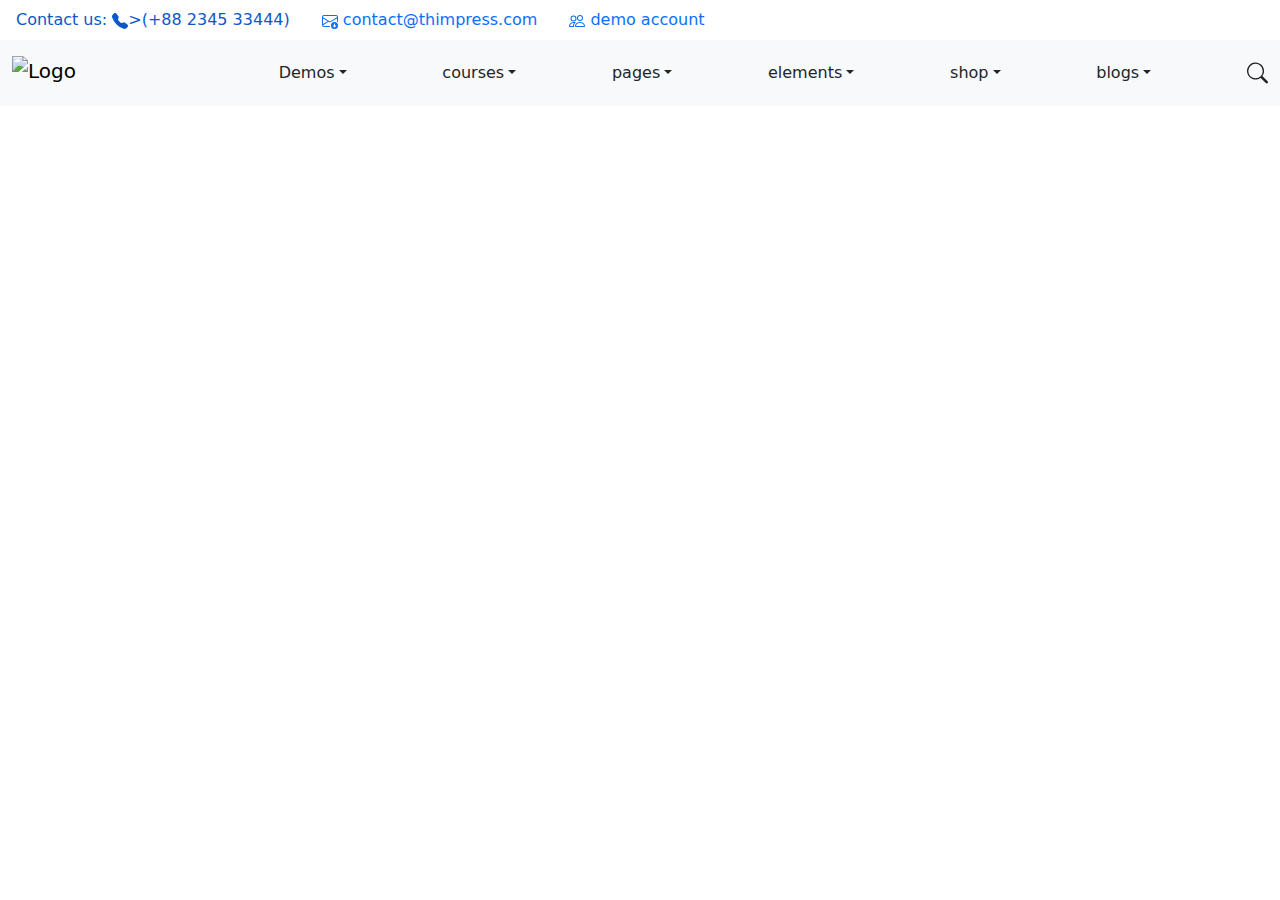
==== index.html @ 61770d8b "Update index.html" ====
<!DOCTYPE html>
<html>

<head>
  <meta name="viewport" content="width=device-width, initial-scale=1">
  <link rel="stylesheet" href="style.css">
  <link href="https://cdn.jsdelivr.net/npm/bootstrap@5.3.3/dist/css/bootstrap.min.css" rel="stylesheet"
    integrity="sha384-QWTKZyjpPEjISv5WaRU9OFeRpok6YctnYmDr5pNlyT2bRjXh0JMhjY6hW+ALEwIH" crossorigin="anonymous">

</head>

<body>
  <nav class="nav">
    <a class="nav-link secondary" aria-current="page" href="#"> Contact us: <svg xmlns="http://www.w3.org/2000/svg"
        width="16" height="16" fill="currentColor" class="bi bi-telephone-fill" viewBox="0 0 16 16">
        <path fill-rule="evenodd"
          d="M1.885.511a1.745 1.745 0 0 1 2.61.163L6.29 2.98c.329.423.445.974.315 1.494l-.547 2.19a.68.68 0 0 0 .178.643l2.457 2.457a.68.68 0 0 0 .644.178l2.189-.547a1.75 1.75 0 0 1 1.494.315l2.306 1.794c.829.645.905 1.87.163 2.611l-1.034 1.034c-.74.74-1.846 1.065-2.877.702a18.6 18.6 0 0 1-7.01-4.42 18.6 18.6 0 0 1-4.42-7.009c-.362-1.03-.037-2.137.703-2.877z" />
      </svg>></i>(+88 2345 33444)</a>
    <a class="nav-link " href="#"><svg xmlns="http://www.w3.org/2000/svg" width="16" height="16" fill="currentColor"
        class="bi bi-envelope-arrow-down" viewBox="0 0 16 16">
        <path
          d="M0 4a2 2 0 0 1 2-2h12a2 2 0 0 1 2 2v4.5a.5.5 0 0 1-1 0V5.383l-7 4.2-1.326-.795-5.64 3.47A1 1 0 0 0 2 13h5.5a.5.5 0 0 1 0 1H2a2 2 0 0 1-2-1.99zm1 7.105 4.708-2.897L1 5.383zM1 4v.217l7 4.2 7-4.2V4a1 1 0 0 0-1-1H2a1 1 0 0 0-1 1" />
        <path
          d="M12.5 16a3.5 3.5 0 1 0 0-7 3.5 3.5 0 0 0 0 7m.354-1.646a.5.5 0 0 1-.722-.016l-1.149-1.25a.5.5 0 1 1 .737-.676l.28.305V11a.5.5 0 0 1 1 0v1.793l.396-.397a.5.5 0 0 1 .708.708z" />
      </svg> contact@thimpress.com </a>
    <a class="nav-link" href="#"><svg xmlns="http://www.w3.org/2000/svg" width="16" height="16" fill="currentColor"
        class="bi bi-people" viewBox="0 0 16 16">
        <path
          d="M15 14s1 0 1-1-1-4-5-4-5 3-5 4 1 1 1 1zm-7.978-1L7 12.996c.001-.264.167-1.03.76-1.72C8.312 10.629 9.282 10 11 10c1.717 0 2.687.63 3.24 1.276.593.69.758 1.457.76 1.72l-.008.002-.014.002zM11 7a2 2 0 1 0 0-4 2 2 0 0 0 0 4m3-2a3 3 0 1 1-6 0 3 3 0 0 1 6 0M6.936 9.28a6 6 0 0 0-1.23-.247A7 7 0 0 0 5 9c-4 0-5 3-5 4q0 1 1 1h4.216A2.24 2.24 0 0 1 5 13c0-1.01.377-2.042 1.09-2.904.243-.294.526-.569.846-.816M4.92 10A5.5 5.5 0 0 0 4 13H1c0-.26.164-1.03.76-1.724.545-.636 1.492-1.256 3.16-1.275ZM1.5 5.5a3 3 0 1 1 6 0 3 3 0 0 1-6 0m3-2a2 2 0 1 0 0 4 2 2 0 0 0 0-4" />
      </svg> demo account</a>
    <a class="nav-link disabled" aria-disabled="true"></a>
  </nav>
  <nav class="navbar bg-body-tertiary">
    <div class="container-fluid">
      <a class="navbar-brand" href="#">
        <img src="https://eduma.thimpress.com/wp-content/uploads/2022/06/logo-edu_black-1.png" alt="Logo" width="155"
          height="36.54" class="d-inline-block align-text-top">
      </a>
      </li>
      <li class="nav-item">
        <a class="nav-link dropdown-toggle" href="#" role="button" data-bs-toggle="dropdown" aria-expanded="false">Demos</a>
        <ul class="dropdown-menu">
          <li><a class="dropdown-item" href="#">Action</a></li>
          <li><a class="dropdown-item" href="#">Another action</a></li>
          <li><a class="dropdown-item" href="#">Something else here</a></li>
        </ul>
      </li>
      <li class="nav-item">
        <a class="nav-link dropdown-toggle" href="#" role="button" data-bs-toggle="dropdown" aria-expanded="false">courses</a>
        <ul class="dropdown-menu">
          <li><a class="dropdown-item" href="#">Action</a></li>
          <li><a class="dropdown-item" href="#">Another action</a></li>
          <li><a class="dropdown-item" href="#">Something else here</a></li>
        </ul>
      </li>
      <li class="nav-item">
        <a class="nav-link dropdown-toggle" href="#" role="button" data-bs-toggle="dropdown" aria-expanded="false">pages</a>
        <ul class="dropdown-menu">
          <li><a class="dropdown-item" href="#">Action</a></li>
          <li><a class="dropdown-item" href="#">Another action</a></li>
          <li><a class="dropdown-item" href="#">Something else here</a></li>
        </ul>
      </li>
      <li class="nav-item">
        <a class="nav-link dropdown-toggle" href="#" role="button" data-bs-toggle="dropdown" aria-expanded="false">elements</a>
        <ul class="dropdown-menu">
          <li><a class="dropdown-item" href="#">Action</a></li>
          <li><a class="dropdown-item" href="#">Another action</a></li>
          <li><a class="dropdown-item" href="#">Something else here</a></li>
        </ul>
      </li>
      <li class="nav-item">
        <a class="nav-link dropdown-toggle" href="#" role="button" data-bs-toggle="dropdown" aria-expanded="false">shop</a>
        <ul class="dropdown-menu">
          <li><a class="dropdown-item" href="#">Action</a></li>
          <li><a class="dropdown-item" href="#">Another action</a></li>
          <li><a class="dropdown-item" href="#">Something else here</a></li>
        </ul>
      </li>
      <li class="nav-item dropdown">
        <a class="nav-link dropdown-toggle" href="#" role="button" data-bs-toggle="dropdown" aria-expanded="false">blogs</a>
        <ul class="dropdown-menu">
          <li><a class="dropdown-item" href="#">Action</a></li>
          <li><a class="dropdown-item" href="#">Another action</a></li>
          <li><a class="dropdown-item" href="#">Something else here</a></li>
        </ul>

      </li>
      <div class="icon">
        <i class="bi bi-search"></i><svg xmlns="http://www.w3.org/2000/svg" width="21" height="24" fill="currentColor"
          class="bi bi-search" viewBox="0 0 16 16">
          <path
            d="M11.742 10.344a6.5 6.5 0 1 0-1.397 1.398h-.001q.044.06.098.115l3.85 3.85a1 1 0 0 0 1.415-1.414l-3.85-3.85a1 1 0 0 0-.115-.1zM12 6.5a5.5 5.5 0 1 1-11 0 5.5 5.5 0 0 1 11 0" />
        </svg>
      </div>
  </nav>
  <script src="https://cdn.jsdelivr.net/npm/bootstrap@5.3.3/dist/js/bootstrap.bundle.min.js"
    integrity="sha384-YvpcrYf0tY3lHB60NNkmXc5s9fDVZLESaAA55NDzOxhy9GkcIdslK1eN7N6jIeHz"
    crossorigin="anonymous"></script>
</body>

</html>
---- style.css ----
li{
  list-style-type: none !important;
}
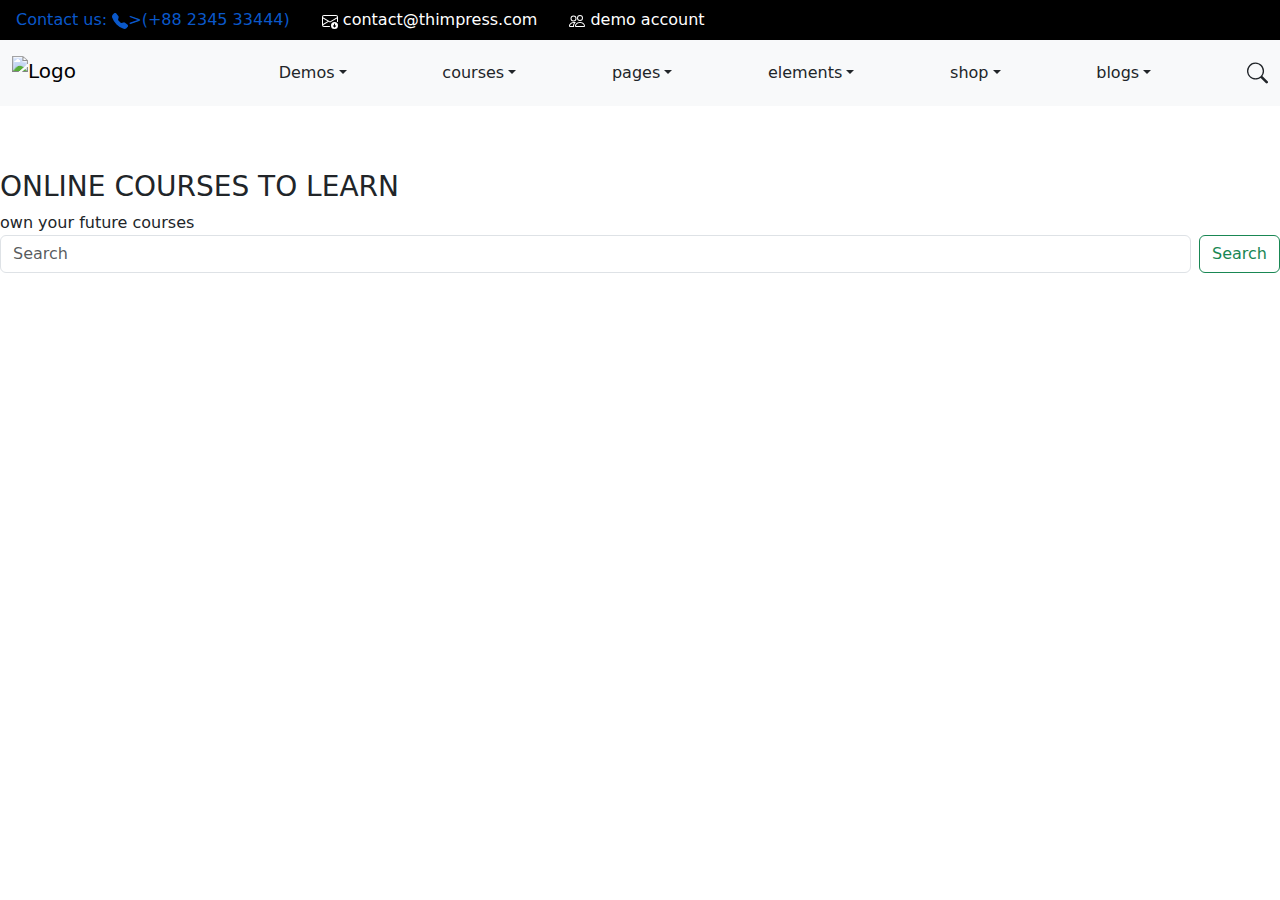
==== commit 83160761: "Update index.html" ====
--- a/index.html
+++ b/index.html
@@ -94,9 +94,27 @@
         </svg>
       </div>
   </nav>
+  <div class="herosection">
+   <div class="container-fluid">
+   </div>
+   <div class="textsection"style="display: block;padding-top: 64px;">
+    <h3 >
+      ONLINE COURSES TO LEARN
+    </h3>
+    <span> own your future courses</span  >
+   </div>
+   <div class="search">
+    <form class="d-flex" role="search">
+      <input class="form-control me-2" type="search" placeholder="Search" style="
+    background: transparent"/>
+    <button class="btn btn-outline-success" type="submit">Search</button>
+    </form>
+   </div>
+  </div>
   <script src="https://cdn.jsdelivr.net/npm/bootstrap@5.3.3/dist/js/bootstrap.bundle.min.js"
     integrity="sha384-YvpcrYf0tY3lHB60NNkmXc5s9fDVZLESaAA55NDzOxhy9GkcIdslK1eN7N6jIeHz"
     crossorigin="anonymous"></script>
+
 </body>
 
 </html>
--- a/style.css
+++ b/style.css
@@ -1,3 +1,25 @@
 li{
   list-style-type: none !important;
-}+}
+.register {
+  border-style: solid;
+  border-width: 0px 1px 0px 0px;
+  border-color: #E7E7E7;
+}
+.nav {
+  background-color: black !important;
+  --bs-nav-link-color: #ffffff !important;
+}
+.nav {
+  --bs-nav-link-padding-x: 1rem;
+  --bs-nav-link-padding-y: 0.5rem;
+  --bs-nav-link-font-weight: ;
+  --bs-nav-link-color: #e2e6ed;
+  --bs-nav-link-hover-color: var(--bs-link-hover-color);
+  --bs-nav-link-disabled-color: var(--bs-secondary-color);
+  display: flex;
+  flex-wrap: wrap;
+  padding-left: 0;
+  margin-bottom: 0;
+  list-style: none;
+}
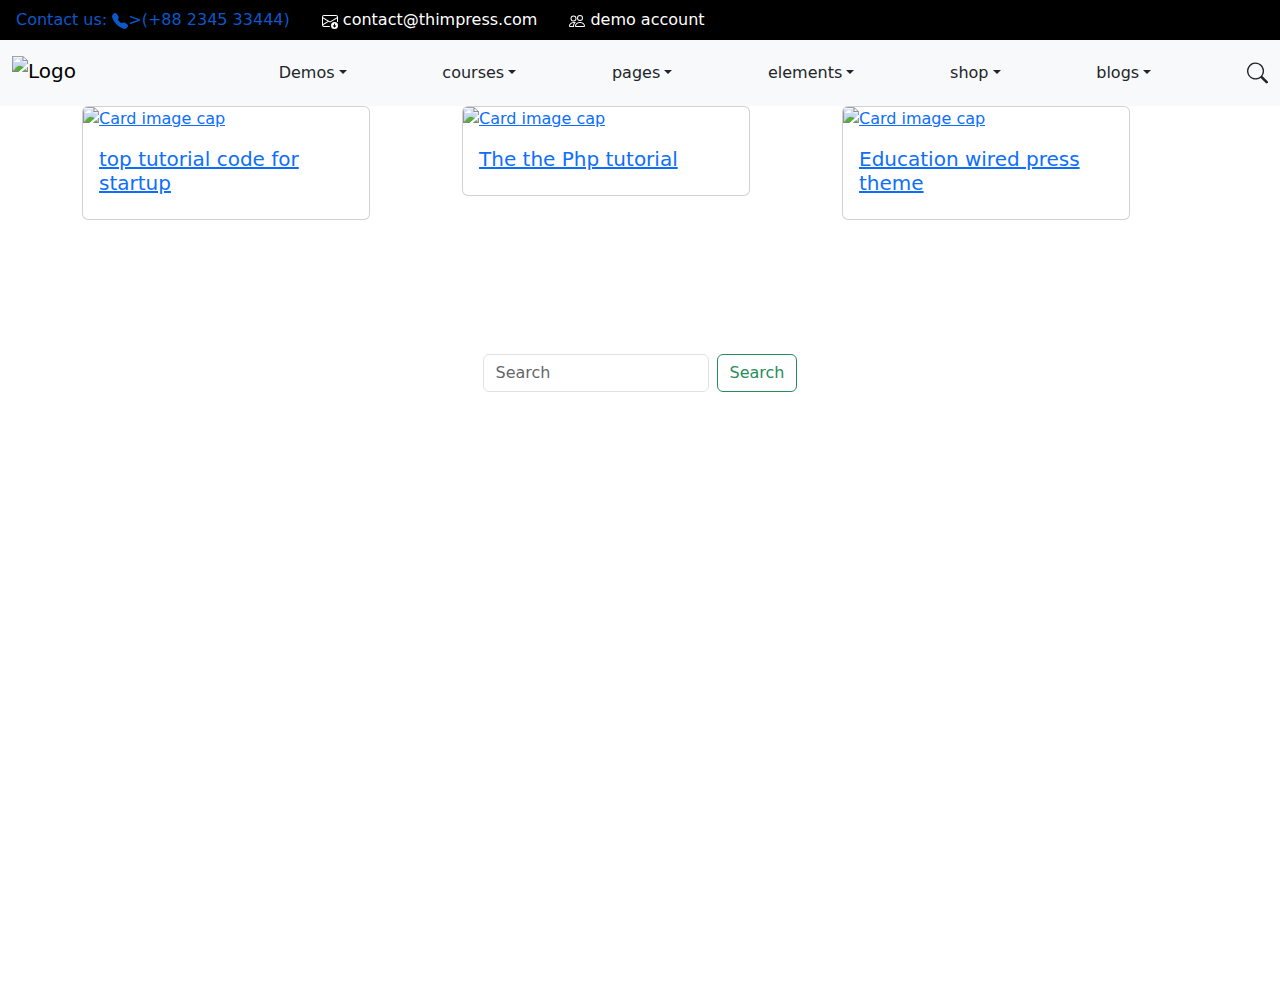
==== commit ff7a3a67: "Update index.html" ====
--- a/index.html
+++ b/index.html
@@ -38,7 +38,8 @@
       </a>
       </li>
       <li class="nav-item">
-        <a class="nav-link dropdown-toggle" href="#" role="button" data-bs-toggle="dropdown" aria-expanded="false">Demos</a>
+        <a class="nav-link dropdown-toggle" href="#" role="button" data-bs-toggle="dropdown"
+          aria-expanded="false">Demos</a>
         <ul class="dropdown-menu">
           <li><a class="dropdown-item" href="#">Action</a></li>
           <li><a class="dropdown-item" href="#">Another action</a></li>
@@ -46,7 +47,8 @@
         </ul>
       </li>
       <li class="nav-item">
-        <a class="nav-link dropdown-toggle" href="#" role="button" data-bs-toggle="dropdown" aria-expanded="false">courses</a>
+        <a class="nav-link dropdown-toggle" href="#" role="button" data-bs-toggle="dropdown"
+          aria-expanded="false">courses</a>
         <ul class="dropdown-menu">
           <li><a class="dropdown-item" href="#">Action</a></li>
           <li><a class="dropdown-item" href="#">Another action</a></li>
@@ -54,7 +56,8 @@
         </ul>
       </li>
       <li class="nav-item">
-        <a class="nav-link dropdown-toggle" href="#" role="button" data-bs-toggle="dropdown" aria-expanded="false">pages</a>
+        <a class="nav-link dropdown-toggle" href="#" role="button" data-bs-toggle="dropdown"
+          aria-expanded="false">pages</a>
         <ul class="dropdown-menu">
           <li><a class="dropdown-item" href="#">Action</a></li>
           <li><a class="dropdown-item" href="#">Another action</a></li>
@@ -62,7 +65,8 @@
         </ul>
       </li>
       <li class="nav-item">
-        <a class="nav-link dropdown-toggle" href="#" role="button" data-bs-toggle="dropdown" aria-expanded="false">elements</a>
+        <a class="nav-link dropdown-toggle" href="#" role="button" data-bs-toggle="dropdown"
+          aria-expanded="false">elements</a>
         <ul class="dropdown-menu">
           <li><a class="dropdown-item" href="#">Action</a></li>
           <li><a class="dropdown-item" href="#">Another action</a></li>
@@ -70,7 +74,8 @@
         </ul>
       </li>
       <li class="nav-item">
-        <a class="nav-link dropdown-toggle" href="#" role="button" data-bs-toggle="dropdown" aria-expanded="false">shop</a>
+        <a class="nav-link dropdown-toggle" href="#" role="button" data-bs-toggle="dropdown"
+          aria-expanded="false">shop</a>
         <ul class="dropdown-menu">
           <li><a class="dropdown-item" href="#">Action</a></li>
           <li><a class="dropdown-item" href="#">Another action</a></li>
@@ -78,7 +83,8 @@
         </ul>
       </li>
       <li class="nav-item dropdown">
-        <a class="nav-link dropdown-toggle" href="#" role="button" data-bs-toggle="dropdown" aria-expanded="false">blogs</a>
+        <a class="nav-link dropdown-toggle" href="#" role="button" data-bs-toggle="dropdown"
+          aria-expanded="false">blogs</a>
         <ul class="dropdown-menu">
           <li><a class="dropdown-item" href="#">Action</a></li>
           <li><a class="dropdown-item" href="#">Another action</a></li>
@@ -95,21 +101,78 @@
       </div>
   </nav>
   <div class="herosection">
-   <div class="container-fluid">
-   </div>
-   <div class="textsection"style="display: block;padding-top: 64px;">
-    <h3 >
-      ONLINE COURSES TO LEARN
-    </h3>
-    <span> own your future courses</span  >
-   </div>
-   <div class="search">
-    <form class="d-flex" role="search">
-      <input class="form-control me-2" type="search" placeholder="Search" style="
-    background: transparent"/>
-    <button class="btn btn-outline-success" type="submit">Search</button>
-    </form>
-   </div>
+    <div class="container-fluid">
+      <div class="textsection" style="display: block;padding-top: 64px;">
+        <h3>
+          ONLINE COURSES TO LEARN
+        </h3>
+        <span> own your future courses</span>
+        <div class="search">
+          <form class="d-flex" role="search">
+            <input class="form-control me-2" type="search" placeholder="Search" style="
+    background: transparent" />
+            <button class="btn btn-outline-success" type="submit">Search</button>
+          </form>
+        </div>
+        <div class="elements " style="top: 10px;">
+          <svg xmlns="http://www.w3.org/2000/svg" width="20" height="" fill="currentColor" class="bi bi-mortarboard"
+            viewBox="0 0 16 16">
+            <path
+              d="M8.211 2.047a.5.5 0 0 0-.422 0l-7.5 3.5a.5.5 0 0 0 .025.917l7.5 3a.5.5 0 0 0 .372 0L14 7.14V13a1 1 0 0 0-1 1v2h3v-2a1 1 0 0 0-1-1V6.739l.686-.275a.5.5 0 0 0 .025-.917zM8 8.46 1.758 5.965 8 3.052l6.242 2.913z" />
+            <path
+              d="M4.176 9.032a.5.5 0 0 0-.656.327l-.5 1.7a.5.5 0 0 0 .294.605l4.5 1.8a.5.5 0 0 0 .372 0l4.5-1.8a.5.5 0 0 0 .294-.605l-.5-1.7a.5.5 0 0 0-.656-.327L8 10.466zm-.068 1.873.22-.748 3.496 1.311a.5.5 0 0 0 .352 0l3.496-1.311.22.748L8 12.46z" />
+          </svg> Over 7 million students
+          <svg style="margin-left: 20px;" xmlns="http://www.w3.org/2000/svg" width="16" height="16" fill="currentColor"
+            class="bi bi-journal-bookmark" viewBox="0 0 16 16">
+            <path fill-rule="evenodd"
+              d="M6 8V1h1v6.117L8.743 6.07a.5.5 0 0 1 .514 0L11 7.117V1h1v7a.5.5 0 0 1-.757.429L9 7.083 6.757 8.43A.5.5 0 0 1 6 8" />
+            <path
+              d="M3 0h10a2 2 0 0 1 2 2v12a2 2 0 0 1-2 2H3a2 2 0 0 1-2-2v-1h1v1a1 1 0 0 0 1 1h10a1 1 0 0 0 1-1V2a1 1 0 0 0-1-1H3a1 1 0 0 0-1 1v1H1V2a2 2 0 0 1 2-2" />
+            <path
+              d="M1 5v-.5a.5.5 0 0 1 1 0V5h.5a.5.5 0 0 1 0 1h-2a.5.5 0 0 1 0-1zm0 3v-.5a.5.5 0 0 1 1 0V8h.5a.5.5 0 0 1 0 1h-2a.5.5 0 0 1 0-1zm0 3v-.5a.5.5 0 0 1 1 0v.5h.5a.5.5 0 0 1 0 1h-2a.5.5 0 0 1 0-1z" />
+          </svg>More than 30,000 courses
+          <svg style="margin-left: 10px;" xmlns="http://www.w3.org/2000/svg" width="16" height="16" fill="currentColor"
+            class="bi bi-pencil-square" viewBox="0 0 16 16">
+            <path
+              d="M15.502 1.94a.5.5 0 0 1 0 .706L14.459 3.69l-2-2L13.502.646a.5.5 0 0 1 .707 0l1.293 1.293zm-1.75 2.456-2-2L4.939 9.21a.5.5 0 0 0-.121.196l-.805 2.414a.25.25 0 0 0 .316.316l2.414-.805a.5.5 0 0 0 .196-.12l6.813-6.814z" />
+            <path fill-rule="evenodd"
+              d="M1 13.5A1.5 1.5 0 0 0 2.5 15h11a1.5 1.5 0 0 0 1.5-1.5v-6a.5.5 0 0 0-1 0v6a.5.5 0 0 1-.5.5h-11a.5.5 0 0 1-.5-.5v-11a.5.5 0 0 1 .5-.5H9a.5.5 0 0 0 0-1H2.5A1.5 1.5 0 0 0 1 2.5z" />
+          </svg> anything online
+        </div>
+      </div>
+    </div>
+  </div>
+  <div class="container">
+  <div class="row">
+    <div class="col-lg-4">
+      <div class="card" style="width: 18rem; position: relative;">
+        <a href="#"> <img class="card-img-top" src="https://eduma.thimpress.com/wp-content/uploads/2022/06/courses-13-450x450.jpg" alt="Card image cap">
+        <div class="card-body">
+          <h5 class="card-title">top tutorial code for startup</h5>
+        </a>
+        </div>
+      </div>
+    </div>
+    <div class="col-lg-4">
+      <div class="card" style="width: 18rem; position: relative;">
+      <a href="#"> <img class="card-img-top" src="https://eduma.thimpress.com/wp-content/uploads/2022/06/courses-5-450x450.jpg" alt="Card image cap">
+        <div class="card-body">
+          <h5 class="card-title" >The the Php tutorial</h5>
+        </div>
+      </a>
+      </div>
+    </div>
+    <div class="col-lg-4">
+      <div class="card" style="width: 18rem; position: relative;">
+        <a href="#"><img class="card-img-top" src="https://eduma.thimpress.com/wp-content/uploads/2022/06/courses-7-450x450.jpg" alt="Card image cap">
+        <div class="card-body">
+          <h5 class="card-title">Education wired press theme</h5>
+          <a></a>
+        </div>
+      </div>
+    </div>
+  </div>
+
   </div>
   <script src="https://cdn.jsdelivr.net/npm/bootstrap@5.3.3/dist/js/bootstrap.bundle.min.js"
     integrity="sha384-YvpcrYf0tY3lHB60NNkmXc5s9fDVZLESaAA55NDzOxhy9GkcIdslK1eN7N6jIeHz"
--- a/style.css
+++ b/style.css
@@ -1,6 +1,9 @@
 li{
   list-style-type: none !important;
 }
+ .hotline{
+  margin: auto;
+ }
 .register {
   border-style: solid;
   border-width: 0px 1px 0px 0px;
@@ -23,3 +26,51 @@
   margin-bottom: 0;
   list-style: none;
 }
+.herosection{
+  opacity: 95%;
+  background-image: url("https://eduma.thimpress.com/wp-content/uploads/2022/08/banner-courses-hub.jpg");
+  height: 100%;
+  width: 100%;
+  top: 30;
+  left: 0;
+  right: 0;
+  position: absolute;
+}
+
+.textsection{
+    font-size: 15px;
+    font-family: var(--thim-font-title-font-family);
+    font-weight: 800;
+    line-height: 1.2em;
+    color: #FFFFFF;
+    text-align: center;
+    display: flex;
+    align-items: center;
+    justify-content: center;
+    right: 5vh;
+}
+.section2{
+  margin-bottom: 0%;
+    font-size: 12px;
+    font-family: var(--thim-font-title-font-family);
+    font-weight: 1px;
+    line-height: 0em;
+    color: #FFFFFF;
+    text-align: center;
+    height: 5vh;
+    display: flex;
+    align-items: center;
+    justify-content: center;
+    margin-top:10vh;
+}
+.search{
+  margin-bottom: 10px;
+  line-height: 1.2em;
+  color: #ffffff09;
+  text-align: center;
+  height: 32vh;
+  display: flex;
+  align-items: center;
+  justify-content: center;
+  right: 5vh;
+}
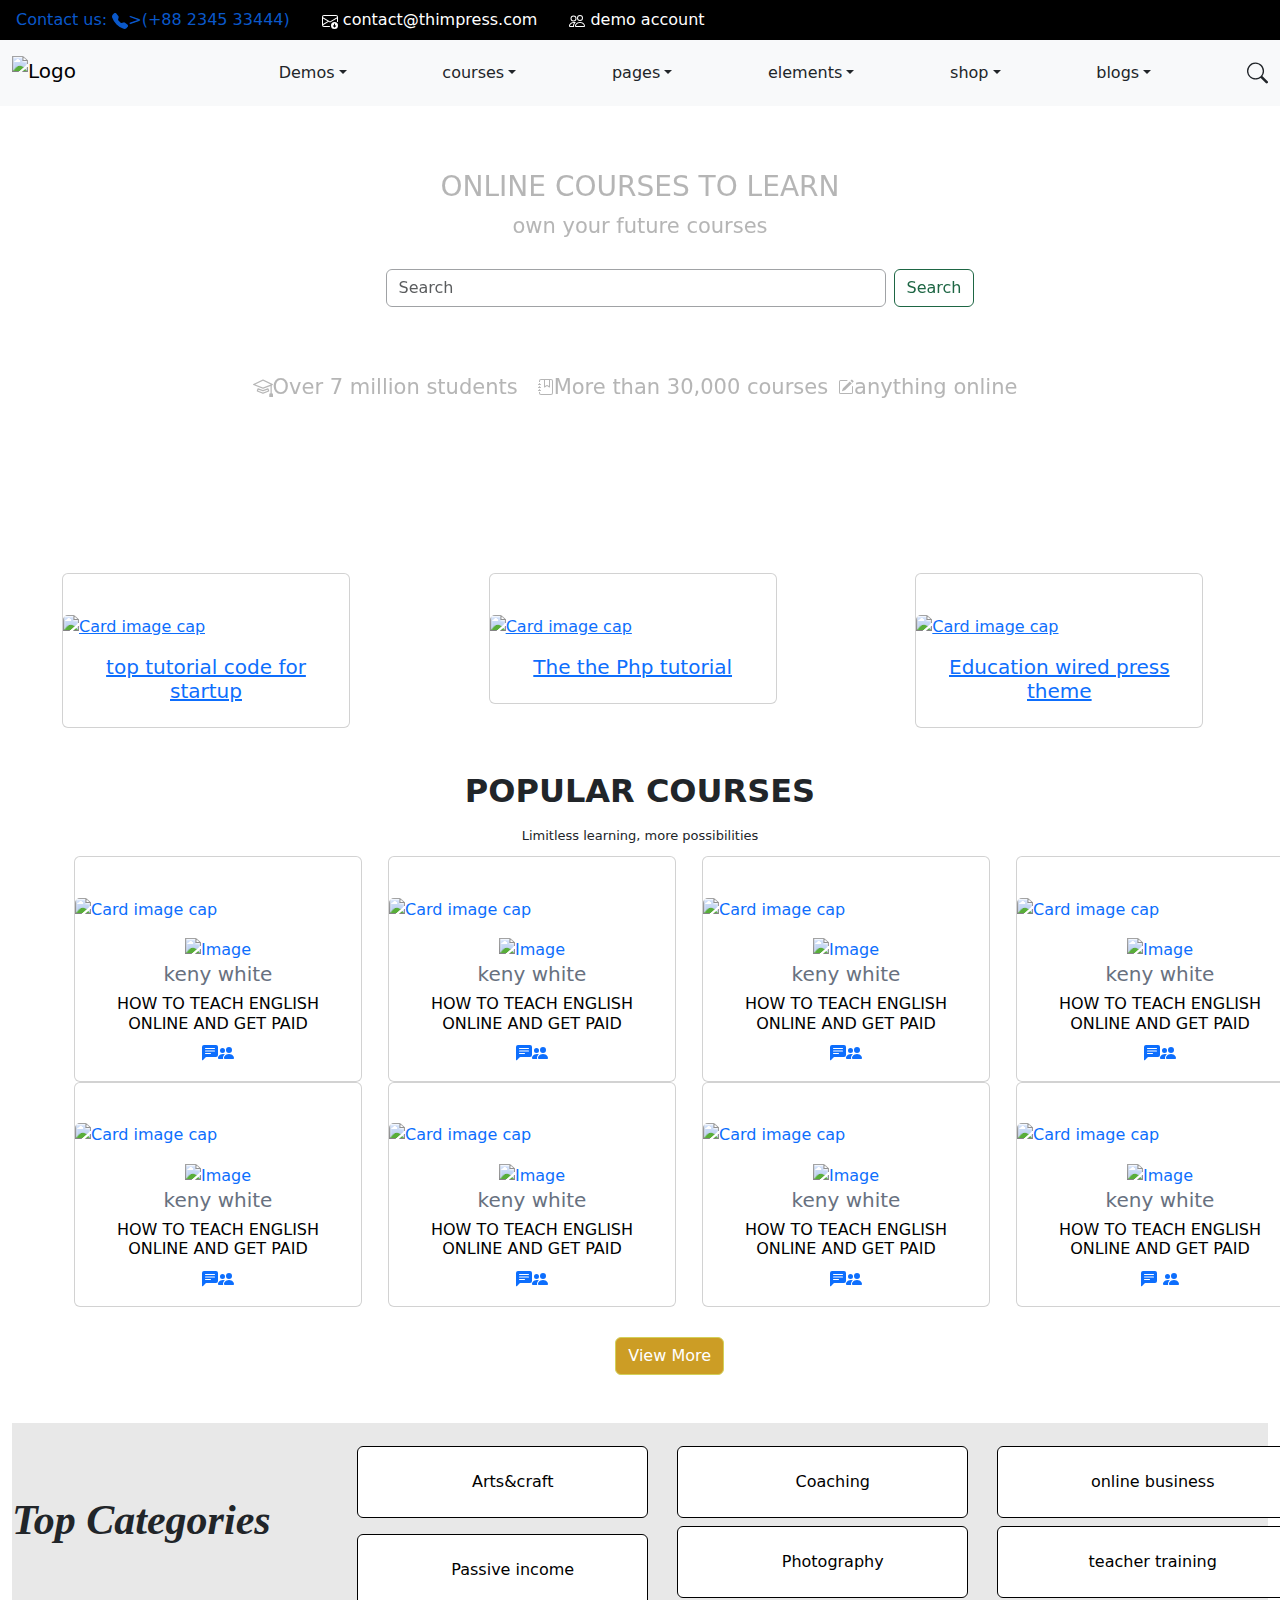
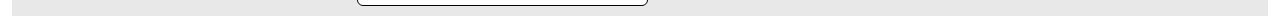
==== commit 3842f89a: "Update index.html" ====
--- a/index.html
+++ b/index.html
@@ -142,7 +142,8 @@
       </div>
     </div>
   </div>
-  <div class="container">
+  <div class="container-fluid">
+  <div class="conatainer2">
   <div class="row">
     <div class="col-lg-4">
       <div class="card" style="width: 18rem; position: relative;">
@@ -172,7 +173,211 @@
       </div>
     </div>
   </div>
-
+  </div>
+  <h2 style="text-align: center; padding-top: 44px;" ><strong>POPULAR COURSES</strong><BR>
+  <span style="font-size: 13px;margin-top: 10px;" >Limitless learning, more possibilities</span></h2>
+  <div class="container-fluid">
+  <div class="container3">
+    <div class="row">
+      <div class="col-lg-3">
+        <div class="card" style="width: 18rem; position: relative;">
+          <a href="#"style="text-decoration: none;"> <img class="card-img-top" src="https://eduma.thimpress.com/wp-content/uploads/2022/06/course-18-400x300.jpg" alt="Card image cap">
+          <div class="card-body">
+             <img src="https://secure.gravatar.com/avatar/17445360b49029117e3e61d7fc65c959?s=96&r=g" alt="Image" class="image">
+            <div class="overlay"></div>
+            <h5 class="card-title" style="color: rgb(104 113 127);">keny white </h5>
+            <h6 class="card-title" style="color: rgb(0, 0, 0);">HOW TO TEACH ENGLISH ONLINE AND GET PAID </h6>
+            <div class="alignment">
+            <svg xmlns="http://www.w3.org/2000/svg" width="16" height="16" fill="currentColor" class="comment" viewBox="0 0 16 16">
+              <path d="M0 2a2 2 0 0 1 2-2h12a2 2 0 0 1 2 2v8a2 2 0 0 1-2 2H4.414a1 1 0 0 0-.707.293L.854 15.146A.5.5 0 0 1 0 14.793zm3.5 1a.5.5 0 0 0 0 1h9a.5.5 0 0 0 0-1zm0 2.5a.5.5 0 0 0 0 1h9a.5.5 0 0 0 0-1zm0 2.5a.5.5 0 0 0 0 1h5a.5.5 0 0 0 0-1z"/>
+            </svg><svg xmlns="http://www.w3.org/2000/svg" width="16" height="16" fill="currentColor" class="share" viewBox="0 0 16 16">
+              <path d="M7 14s-1 0-1-1 1-4 5-4 5 3 5 4-1 1-1 1zm4-6a3 3 0 1 0 0-6 3 3 0 0 0 0 6m-5.784 6A2.24 2.24 0 0 1 5 13c0-1.355.68-2.75 1.936-3.72A6.3 6.3 0 0 0 5 9c-4 0-5 3-5 4s1 1 1 1zM4.5 8a2.5 2.5 0 1 0 0-5 2.5 2.5 0 0 0 0 5"/>
+            </svg>
+          </div>
+          </a>
+          </div>
+        </div>
+      </div>
+      <div class="col-lg-3">
+        <div class="card" style="width: 18rem; position: relative;">
+        <a href="#" style="text-decoration: none;"> <img class="card-img-top" src="https://eduma.thimpress.com/wp-content/uploads/2022/06/course-17-400x300.jpg" alt="Card image cap">
+          <div class="card-body">
+            <img src="https://eduma.thimpress.com/wp-content/uploads/learn-press-profile/7/e5c6a6fb8aa3864eacaec471611e0470.jpeg" alt="Image" class="image">
+            <div class="overlay"></div>
+            <h5 class="card-title" style="color: rgb(104 113 127);">keny white </h5>
+            <h6 class="card-title" style="color: rgb(0, 0, 0);">HOW TO TEACH ENGLISH ONLINE AND GET PAID </h6>
+            <svg xmlns="http://www.w3.org/2000/svg" width="16" height="16" fill="currentColor" class="comment" viewBox="0 0 16 16">
+              <path d="M0 2a2 2 0 0 1 2-2h12a2 2 0 0 1 2 2v8a2 2 0 0 1-2 2H4.414a1 1 0 0 0-.707.293L.854 15.146A.5.5 0 0 1 0 14.793zm3.5 1a.5.5 0 0 0 0 1h9a.5.5 0 0 0 0-1zm0 2.5a.5.5 0 0 0 0 1h9a.5.5 0 0 0 0-1zm0 2.5a.5.5 0 0 0 0 1h5a.5.5 0 0 0 0-1z"/>
+            </svg><svg xmlns="http://www.w3.org/2000/svg" width="16" height="16" fill="currentColor" class="share" viewBox="0 0 16 16">
+              <path d="M7 14s-1 0-1-1 1-4 5-4 5 3 5 4-1 1-1 1zm4-6a3 3 0 1 0 0-6 3 3 0 0 0 0 6m-5.784 6A2.24 2.24 0 0 1 5 13c0-1.355.68-2.75 1.936-3.72A6.3 6.3 0 0 0 5 9c-4 0-5 3-5 4s1 1 1 1zM4.5 8a2.5 2.5 0 1 0 0-5 2.5 2.5 0 0 0 0 5"/>
+            </svg>
+          </div>
+        </a>
+        </div>
+      </div>
+      <div class="col-lg-3">
+        <div class="card" style="width: 18rem; position: relative;">
+          <a href="#"style="text-decoration: none;"><img class="card-img-top" src="https://eduma.thimpress.com/wp-content/uploads/2022/06/course-16-400x300.jpg" alt="Card image cap">
+          <div class="card-body">
+            <img src="https://secure.gravatar.com/avatar/17445360b49029117e3e61d7fc65c959?s=96&r=g" alt="Image" class="image">
+            <div class="overlay"></div>
+            <h5 class="card-title" style="color: rgb(104 113 127);">keny white </h5>
+            <h6 class="card-title" style="color: rgb(0, 0, 0);">HOW TO TEACH ENGLISH ONLINE AND GET PAID </h6>
+            <svg xmlns="http://www.w3.org/2000/svg" width="16" height="16" fill="currentColor" class="comment" viewBox="0 0 16 16">
+              <path d="M0 2a2 2 0 0 1 2-2h12a2 2 0 0 1 2 2v8a2 2 0 0 1-2 2H4.414a1 1 0 0 0-.707.293L.854 15.146A.5.5 0 0 1 0 14.793zm3.5 1a.5.5 0 0 0 0 1h9a.5.5 0 0 0 0-1zm0 2.5a.5.5 0 0 0 0 1h9a.5.5 0 0 0 0-1zm0 2.5a.5.5 0 0 0 0 1h5a.5.5 0 0 0 0-1z"/>
+            </svg><svg xmlns="http://www.w3.org/2000/svg" width="16" height="16" fill="currentColor" class="share" viewBox="0 0 16 16">
+              <path d="M7 14s-1 0-1-1 1-4 5-4 5 3 5 4-1 1-1 1zm4-6a3 3 0 1 0 0-6 3 3 0 0 0 0 6m-5.784 6A2.24 2.24 0 0 1 5 13c0-1.355.68-2.75 1.936-3.72A6.3 6.3 0 0 0 5 9c-4 0-5 3-5 4s1 1 1 1zM4.5 8a2.5 2.5 0 1 0 0-5 2.5 2.5 0 0 0 0 5"/>
+            </svg>
+            <a></a>
+          </div>
+        </div>
+      </div>
+      <div class="col-lg-3">
+        <div class="card" style="width: 18rem; position: relative;">
+          <a href="#"style="text-decoration: none;"><img class="card-img-top" src="https://eduma.thimpress.com/wp-content/uploads/2022/06/course-15-400x300.jpg" alt="Card image cap">
+          <div class="card-body">
+            <img src="https://eduma.thimpress.com/wp-content/uploads/learn-press-profile/7/e5c6a6fb8aa3864eacaec471611e0470.jpeg" alt="Image" class="image">
+            <div class="overlay"></div>
+            <h5 class="card-title" style="color: rgb(104 113 127);">keny white </h5>
+            <h6 class="card-title" style="color: rgb(0, 0, 0);">HOW TO TEACH ENGLISH ONLINE AND GET PAID </h6>
+            <svg xmlns="http://www.w3.org/2000/svg" width="16" height="16" fill="currentColor" class="comment" viewBox="0 0 16 16">
+              <path d="M0 2a2 2 0 0 1 2-2h12a2 2 0 0 1 2 2v8a2 2 0 0 1-2 2H4.414a1 1 0 0 0-.707.293L.854 15.146A.5.5 0 0 1 0 14.793zm3.5 1a.5.5 0 0 0 0 1h9a.5.5 0 0 0 0-1zm0 2.5a.5.5 0 0 0 0 1h9a.5.5 0 0 0 0-1zm0 2.5a.5.5 0 0 0 0 1h5a.5.5 0 0 0 0-1z"/>
+            </svg><svg xmlns="http://www.w3.org/2000/svg" width="16" height="16" fill="currentColor" class="share" viewBox="0 0 16 16">
+              <path d="M7 14s-1 0-1-1 1-4 5-4 5 3 5 4-1 1-1 1zm4-6a3 3 0 1 0 0-6 3 3 0 0 0 0 6m-5.784 6A2.24 2.24 0 0 1 5 13c0-1.355.68-2.75 1.936-3.72A6.3 6.3 0 0 0 5 9c-4 0-5 3-5 4s1 1 1 1zM4.5 8a2.5 2.5 0 1 0 0-5 2.5 2.5 0 0 0 0 5"/>
+            </svg>
+            <a></a>
+          </div>
+        </div>
+      </div>
+      <div class="col-lg-3">
+        <div class="card" style="width: 18rem; position: relative;">
+          <a href="#"style="text-decoration: none;"> <img class="card-img-top" src="https://eduma.thimpress.com/wp-content/uploads/2022/06/course-14-400x300.jpg" alt="Card image cap">
+          <div class="card-body">
+            <img src="https://secure.gravatar.com/avatar/17445360b49029117e3e61d7fc65c959?s=96&r=g" alt="Image" class="image">
+            <div class="overlay"></div>
+            <h5 class="card-title" style="color: rgb(104 113 127);">keny white </h5>
+            <h6 class="card-title" style="color: rgb(0, 0, 0);">HOW TO TEACH ENGLISH ONLINE AND GET PAID </h6>
+            <svg xmlns="http://www.w3.org/2000/svg" width="16" height="16" fill="currentColor" class="comment" viewBox="0 0 16 16">
+              <path d="M0 2a2 2 0 0 1 2-2h12a2 2 0 0 1 2 2v8a2 2 0 0 1-2 2H4.414a1 1 0 0 0-.707.293L.854 15.146A.5.5 0 0 1 0 14.793zm3.5 1a.5.5 0 0 0 0 1h9a.5.5 0 0 0 0-1zm0 2.5a.5.5 0 0 0 0 1h9a.5.5 0 0 0 0-1zm0 2.5a.5.5 0 0 0 0 1h5a.5.5 0 0 0 0-1z"/>
+            </svg><svg xmlns="http://www.w3.org/2000/svg" width="16" height="16" fill="currentColor" class="share" viewBox="0 0 16 16">
+              <path d="M7 14s-1 0-1-1 1-4 5-4 5 3 5 4-1 1-1 1zm4-6a3 3 0 1 0 0-6 3 3 0 0 0 0 6m-5.784 6A2.24 2.24 0 0 1 5 13c0-1.355.68-2.75 1.936-3.72A6.3 6.3 0 0 0 5 9c-4 0-5 3-5 4s1 1 1 1zM4.5 8a2.5 2.5 0 1 0 0-5 2.5 2.5 0 0 0 0 5"/>
+            </svg>
+          </a>
+          </div>
+        </div>
+      </div>
+      <div class="col-lg-3">
+        <div class="card" style="width: 18rem; position: relative;">
+        <a href="#"style="text-decoration: none;"> <img class="card-img-top" src="https://eduma.thimpress.com/wp-content/uploads/2022/06/course-13-400x300.jpg" alt="Card image cap">
+          <div class="card-body">
+            <img src="https://eduma.thimpress.com/wp-content/uploads/learn-press-profile/7/e5c6a6fb8aa3864eacaec471611e0470.jpeg" alt="Image" class="image">
+            <div class="overlay"></div>
+            <h5 class="card-title" style="color: rgb(104 113 127);">keny white </h5>
+            <h6 class="card-title" style="color: rgb(0, 0, 0);">HOW TO TEACH ENGLISH ONLINE AND GET PAID </h6>
+            <svg xmlns="http://www.w3.org/2000/svg" width="16" height="16" fill="currentColor" class="comment" viewBox="0 0 16 16">
+              <path d="M0 2a2 2 0 0 1 2-2h12a2 2 0 0 1 2 2v8a2 2 0 0 1-2 2H4.414a1 1 0 0 0-.707.293L.854 15.146A.5.5 0 0 1 0 14.793zm3.5 1a.5.5 0 0 0 0 1h9a.5.5 0 0 0 0-1zm0 2.5a.5.5 0 0 0 0 1h9a.5.5 0 0 0 0-1zm0 2.5a.5.5 0 0 0 0 1h5a.5.5 0 0 0 0-1z"/>
+            </svg><svg xmlns="http://www.w3.org/2000/svg" width="16" height="16" fill="currentColor" class="share" viewBox="0 0 16 16">
+              <path d="M7 14s-1 0-1-1 1-4 5-4 5 3 5 4-1 1-1 1zm4-6a3 3 0 1 0 0-6 3 3 0 0 0 0 6m-5.784 6A2.24 2.24 0 0 1 5 13c0-1.355.68-2.75 1.936-3.72A6.3 6.3 0 0 0 5 9c-4 0-5 3-5 4s1 1 1 1zM4.5 8a2.5 2.5 0 1 0 0-5 2.5 2.5 0 0 0 0 5"/>
+            </svg>
+          </div>
+        </a>
+        </div>
+      </div>
+      <div class="col-lg-3">
+        <div class="card" style="width: 18rem; position: relative;">
+          <a href="#"style="text-decoration: none;"><img class="card-img-top" src="https://eduma.thimpress.com/wp-content/uploads/2022/06/course-20-400x300.jpg" alt="Card image cap">
+          <div class="card-body">
+            <img src="https://secure.gravatar.com/avatar/17445360b49029117e3e61d7fc65c959?s=96&r=g" alt="Image" class="image">
+            <div class="overlay"></div>
+            <h5 class="card-title" style="color: rgb(104 113 127);">keny white </h5>
+            <h6 class="card-title" style="color: rgb(0, 0, 0);">HOW TO TEACH ENGLISH ONLINE AND GET PAID </h6>
+            <svg xmlns="http://www.w3.org/2000/svg" width="16" height="16" fill="currentColor" class="comment" viewBox="0 0 16 16">
+              <path d="M0 2a2 2 0 0 1 2-2h12a2 2 0 0 1 2 2v8a2 2 0 0 1-2 2H4.414a1 1 0 0 0-.707.293L.854 15.146A.5.5 0 0 1 0 14.793zm3.5 1a.5.5 0 0 0 0 1h9a.5.5 0 0 0 0-1zm0 2.5a.5.5 0 0 0 0 1h9a.5.5 0 0 0 0-1zm0 2.5a.5.5 0 0 0 0 1h5a.5.5 0 0 0 0-1z"/>
+            </svg><svg xmlns="http://www.w3.org/2000/svg" width="16" height="16" fill="currentColor" class="share" viewBox="0 0 16 16">
+              <path d="M7 14s-1 0-1-1 1-4 5-4 5 3 5 4-1 1-1 1zm4-6a3 3 0 1 0 0-6 3 3 0 0 0 0 6m-5.784 6A2.24 2.24 0 0 1 5 13c0-1.355.68-2.75 1.936-3.72A6.3 6.3 0 0 0 5 9c-4 0-5 3-5 4s1 1 1 1zM4.5 8a2.5 2.5 0 1 0 0-5 2.5 2.5 0 0 0 0 5"/>
+            </svg>
+            <a></a>
+          </div>
+        </div>
+      </div>
+      <div class="col-lg-3">
+        <div class="card" style="width: 18rem; position: relative;">
+          <a href="#"style="text-decoration: none;"><img class="card-img-top" src="https://eduma.thimpress.com/wp-content/uploads/2022/06/course-19-400x300.jpg" alt="Card image cap">
+          <div class="card-body">
+            <img src="https://secure.gravatar.com/avatar/17445360b49029117e3e61d7fc65c959?s=96&r=g" alt="Image" class="image">
+            <div class="overlay"></div>
+            <h5 class="card-title" style="color: rgb(104 113 127);">keny white </h5>
+            <h6 class="card-title" style="color: rgb(0, 0, 0);">HOW TO TEACH ENGLISH ONLINE AND GET PAID </h6>
+            <svg xmlns="http://www.w3.org/2000/svg" width="16" height="16" fill="currentColor" class="comment" viewBox="0 0 16 16">
+              <path d="M0 2a2 2 0 0 1 2-2h12a2 2 0 0 1 2 2v8a2 2 0 0 1-2 2H4.414a1 1 0 0 0-.707.293L.854 15.146A.5.5 0 0 1 0 14.793zm3.5 1a.5.5 0 0 0 0 1h9a.5.5 0 0 0 0-1zm0 2.5a.5.5 0 0 0 0 1h9a.5.5 0 0 0 0-1zm0 2.5a.5.5 0 0 0 0 1h5a.5.5 0 0 0 0-1z"/>
+            </svg>
+            <svg xmlns="http://www.w3.org/2000/svg" width="16" height="16" fill="currentColor" class="share" viewBox="0 0 16 16">
+              <path d="M7 14s-1 0-1-1 1-4 5-4 5 3 5 4-1 1-1 1zm4-6a3 3 0 1 0 0-6 3 3 0 0 0 0 6m-5.784 6A2.24 2.24 0 0 1 5 13c0-1.355.68-2.75 1.936-3.72A6.3 6.3 0 0 0 5 9c-4 0-5 3-5 4s1 1 1 1zM4.5 8a2.5 2.5 0 1 0 0-5 2.5 2.5 0 0 0 0 5"/>
+            </svg>
+            <a></a>
+
+          </div>
+        </div>
+      </div>
+    </div>
+    </div>
+  </div> 
+  <div class="d-grid gap-2 col-2 mx-auto">
+    <a><button class="btn btn-primary" type="button" style="background-color: rgb(204, 157, 37); position: relative; border-color: rgb(212, 208, 88);margin-top: 30px;margin-left: 80px;">View More</button></a>
+  </div>
+  <div class="container4 mt-5" style="background-color: #e8e8e8;">
+      <div class="row" style="margin-top: 28px; height: 193px;">
+        <div class="col-lg-3" style="font-size: 42px; padding-top: 66px; font-style: italic; font-family:Cambria, Cochin, Georgia, Times, 'Times New Roman', serif; ma  ">
+          <strong >Top Categories</strong>
+        </div>
+        <div class="col-lg-3"style="margin-top: 23px;">
+          <div class="d-grid gap-2 col-10 mx-auto">
+            <div class="a"><a> <button class="btn btn-primary" type="button"style="height: 72px;width: 291px;background-color: white;
+            border-color: black;" ><svg xmlns="http://www.w3.org/2000/svg" width="16" height="16" fill="currentColor" class="setting-icon" viewBox="0 0 16 16 ">
+              <path d="M8 4.754a3.246 3.246 0 1 0 0 6.492 3.246 3.246 0 0 0 0-6.492M5.754 8a2.246 2.246 0 1 1 4.492 0 2.246 2.246 0 0 1-4.492 0"/>
+              <path d="M9.796 1.343c-.527-1.79-3.065-1.79-3.592 0l-.094.319a.873.873 0 0 1-1.255.52l-.292-.16c-1.64-.892-3.433.902-2.54 2.541l.159.292a.873.873 0 0 1-.52 1.255l-.319.094c-1.79.527-1.79 3.065 0 3.592l.319.094a.873.873 0 0 1 .52 1.255l-.16.292c-.892 1.64.901 3.434 2.541 2.54l.292-.159a.873.873 0 0 1 1.255.52l.094.319c.527 1.79 3.065 1.79 3.592 0l.094-.319a.873.873 0 0 1 1.255-.52l.292.16c1.64.893 3.434-.902 2.54-2.541l-.159-.292a.873.873 0 0 1 .52-1.255l.319-.094c1.79-.527 1.79-3.065 0-3.592l-.319-.094a.873.873 0 0 1-.52-1.255l.16-.292c.893-1.64-.902-3.433-2.541-2.54l-.292.159a.873.873 0 0 1-1.255-.52zm-2.633.283c.246-.835 1.428-.835 1.674 0l.094.319a1.873 1.873 0 0 0 2.693 1.115l.291-.16c.764-.415 1.6.42 1.184 1.185l-.159.292a1.873 1.873 0 0 0 1.116 2.692l.318.094c.835.246.835 1.428 0 1.674l-.319.094a1.873 1.873 0 0 0-1.115 2.693l.16.291c.415.764-.42 1.6-1.185 1.184l-.291-.159a1.873 1.873 0 0 0-2.693 1.116l-.094.318c-.246.835-1.428.835-1.674 0l-.094-.319a1.873 1.873 0 0 0-2.692-1.115l-.292.16c-.764.415-1.6-.42-1.184-1.185l.159-.291A1.873 1.873 0 0 0 1.945 8.93l-.319-.094c-.835-.246-.835-1.428 0-1.674l.319-.094A1.873 1.873 0 0 0 3.06 4.377l-.16-.292c-.415-.764.42-1.6 1.185-1.184l.292.159a1.873 1.873 0 0 0 2.692-1.115z "/>
+            </svg> 
+           <span style="color: black;">Arts&craft</span></div>  </button></a>
+           <div class="a"> <button class="btn btn-primary" type="button"style="height: 72px;width: 291px;background-color: white;
+            border-color: black;" ><svg xmlns="http://www.w3.org/2000/svg" width="16" height="16" fill="currentColor" class="setting-icon" viewBox="0 0 16 16">
+            <path d="M1.5 0A1.5 1.5 0 0 0 0 1.5v7A1.5 1.5 0 0 0 1.5 10H6v1H1a1 1 0 0 0-1 1v3a1 1 0 0 0 1 1h14a1 1 0 0 0 1-1v-3a1 1 0 0 0-1-1h-5v-1h4.5A1.5 1.5 0 0 0 16 8.5v-7A1.5 1.5 0 0 0 14.5 0zm0 1h13a.5.5 0 0 1 .5.5v7a.5.5 0 0 1-.5.5h-13a.5.5 0 0 1-.5-.5v-7a.5.5 0 0 1 .5-.5M12 12.5a.5.5 0 1 1 1 0 .5.5 0 0 1-1 0m2 0a.5.5 0 1 1 1 0 .5.5 0 0 1-1 0M1.5 12h5a.5.5 0 0 1 0 1h-5a.5.5 0 0 1 0-1M1 14.25a.25.25 0 0 1 .25-.25h5.5a.25.25 0 1 1 0 .5h-5.5a.25.25 0 0 1-.25-.25"/>
+            </svg>
+           <span style="color: black;">Passive income</span></div>  </button>
+          </div>
+        </div>
+        <div class="col-lg-3"style="margin-top: 23px;">
+          <div class="d-grid gap-2 col-10 mx-auto">
+            <div class="a"> <button class="btn btn-primary" type="button"style="height: 72px;width: 291px;background-color: white;
+              border-color: black;" ><svg xmlns="http://www.w3.org/2000/svg" width="16" height="16" fill="currentColor" class="setting-icon" viewBox="0 0 16 16">
+            <path d="M4.04 7.43a4 4 0 0 1 7.92 0 .5.5 0 1 1-.99.14 3 3 0 0 0-5.94 0 .5.5 0 1 1-.99-.14M4 9.5a.5.5 0 0 1 .5-.5h7a.5.5 0 0 1 .5.5v4a.5.5 0 0 1-.5.5h-7a.5.5 0 0 1-.5-.5zm1 .5v3h6v-3h-1v.5a.5.5 0 0 1-1 0V10z"/>
+            <path d="M6 2.341V2a2 2 0 1 1 4 0v.341c.465.165.904.385 1.308.653l.416-1.247a1 1 0 0 1 1.748-.284l.77 1.027a1 1 0 0 1 .15.917l-.803 2.407C13.854 6.49 14 7.229 14 8v5.5a2.5 2.5 0 0 1-2.5 2.5h-7A2.5 2.5 0 0 1 2 13.5V8c0-.771.146-1.509.41-2.186l-.802-2.407a1 1 0 0 1 .15-.917l.77-1.027a1 1 0 0 1 1.748.284l.416 1.247A6 6 0 0 1 6 2.34ZM7 2v.083a6 6 0 0 1 2 0V2a1 1 0 1 0-2 0m5.941 2.595.502-1.505-.77-1.027-.532 1.595q.447.427.8.937M3.86 3.658l-.532-1.595-.77 1.027.502 1.505q.352-.51.8-.937M8 3a5 5 0 0 0-5 5v5.5A1.5 1.5 0 0 0 4.5 15h7a1.5 1.5 0 0 0 1.5-1.5V8a5 5 0 0 0-5-5"/>
+            </svg>
+             <span style="color: black;">Coaching</span></div>  </button>
+             <div class="a"> <button class="btn btn-primary" type="button"style="height: 72px;width: 291px;background-color: white;
+              border-color: black;" ><svg xmlns="http://www.w3.org/2000/svg" width="16" height="16" fill="currentColor" class="setting-icon" viewBox="0 0 16 16">
+              <path d="M5 8c0-1.657 2.343-3 4-3V4a4 4 0 0 0-4 4"/>
+              <path d="M12.318 3h2.015C15.253 3 16 3.746 16 4.667v6.666c0 .92-.746 1.667-1.667 1.667h-2.015A5.97 5.97 0 0 1 9 14a5.97 5.97 0 0 1-3.318-1H1.667C.747 13 0 12.254 0 11.333V4.667C0 3.747.746 3 1.667 3H2a1 1 0 0 1 1-1h1a1 1 0 0 1 1 1h.682A5.97 5.97 0 0 1 9 2c1.227 0 2.367.368 3.318 1M2 4.5a.5.5 0 1 0-1 0 .5.5 0 0 0 1 0M14 8A5 5 0 1 0 4 8a5 5 0 0 0 10 0"/>
+              </svg>
+             <span style="color: black;">Photography</span></div>  </button>
+          </div>
+        </div>
+        <div class="col-lg-3" style="margin-top: 23px;">
+          <div class="d-grid gap-2 col-10 mx-auto">
+            <div class="a"> <button class="btn btn-primary" type="button"style="height: 72px;width: 291px;background-color: white;
+              border-color: black;" ><svg xmlns="http://www.w3.org/2000/svg" width="16" height="16" fill="currentColor" class="setting-icon" viewBox="0 0 16 16">
+              <path fill-rule="evenodd" d="M11.096.644a2 2 0 0 1 2.791.036l1.433 1.433a2 2 0 0 1 .035 2.791l-.413.435-8.07 8.995a.5.5 0 0 1-.372.166h-3a.5.5 0 0 1-.234-.058l-.412.412A.5.5 0 0 1 2.5 15h-2a.5.5 0 0 1-.354-.854l1.412-1.412A.5.5 0 0 1 1.5 12.5v-3a.5.5 0 0 1 .166-.372l8.995-8.07zm-.115 1.47L2.727 9.52l3.753 3.753 7.406-8.254zm3.585 2.17.064-.068a1 1 0 0 0-.017-1.396L13.18 1.387a1 1 0 0 0-1.396-.018l-.068.065zM5.293 13.5 2.5 10.707v1.586L3.707 13.5z"/>
+              </svg>
+             <span style="color: black;">online business</span></div>  </button>
+             <div class="a"> <button class="btn btn-primary" type="button"style="height: 72px;width: 291px;background-color: white;
+              border-color: black;" ><svg xmlns="http://www.w3.org/2000/svg" width="16" height="16" fill="currentColor" class="setting-icon" viewBox="0 0 16 16">
+              <path d="M12.433 10.07C14.133 10.585 16 11.15 16 8a8 8 0 1 0-8 8c1.996 0 1.826-1.504 1.649-3.08-.124-1.101-.252-2.237.351-2.92.465-.527 1.42-.237 2.433.07M8 5a1.5 1.5 0 1 1 0-3 1.5 1.5 0 0 1 0 3m4.5 3a1.5 1.5 0 1 1 0-3 1.5 1.5 0 0 1 0 3M5 6.5a1.5 1.5 0 1 1-3 0 1.5 1.5 0 0 1 3 0m.5 6.5a1.5 1.5 0 1 1 0-3 1.5 1.5 0 0 1 0 3"/>
+              </svg>
+             <span style="color: black;">teacher training</span></div>  </button>
+          </div>
+        </div>
+      </div>
+  </div>
+  </div>
   </div>
   <script src="https://cdn.jsdelivr.net/npm/bootstrap@5.3.3/dist/js/bootstrap.bundle.min.js"
     integrity="sha384-YvpcrYf0tY3lHB60NNkmXc5s9fDVZLESaAA55NDzOxhy9GkcIdslK1eN7N6jIeHz"
--- a/style.css
+++ b/style.css
@@ -29,25 +29,18 @@
 .herosection{
   opacity: 95%;
   background-image: url("https://eduma.thimpress.com/wp-content/uploads/2022/08/banner-courses-hub.jpg");
-  height: 100%;
-  width: 100%;
-  top: 30;
-  left: 0;
-  right: 0;
-  position: absolute;
+  filter: brightness(70%);
+
 }
 
 .textsection{
-    font-size: 15px;
+    font-size: 21px;
     font-family: var(--thim-font-title-font-family);
-    font-weight: 800;
-    line-height: 1.2em;
+    font-weight: 0px;
     color: #FFFFFF;
     text-align: center;
-    display: flex;
     align-items: center;
-    justify-content: center;
-    right: 5vh;
+    padding-bottom: 90px;
 }
 .section2{
   margin-bottom: 0%;
@@ -64,13 +57,55 @@
     margin-top:10vh;
 }
 .search{
+  position: relative;
   margin-bottom: 10px;
   line-height: 1.2em;
   color: #ffffff09;
   text-align: center;
-  height: 32vh;
+  height: 32px;
   display: flex;
   align-items: center;
   justify-content: center;
-  right: 5vh;
+  left:40px;
+  background: transparent;
+  padding-top: 45px;
+  height: 30px;
+
 }
+
+.elements{
+  padding: inherit;
+  position: relative;
+  text-align: 10px;
+  display: flex;
+  align-items: center;
+  justify-content: center;
+  padding-right: 10px;
+  
+  
+}
+.ABC{
+  padding-right: 10px;
+}
+.form-control {
+  display: block;
+  width: 100%;
+  font-size: 1rem;
+  font-weight: 400;
+  line-height: 1.5;
+  width: 500px !important;
+}
+.card-body{
+  text-align: center;
+}
+.card{
+  margin-left: 50px;
+    padding-top: 40px;
+}
+.a{
+    color: rgb(15 16 18);
+    text-decoration: underline;
+}
+.body{
+  position: fixed;
+}
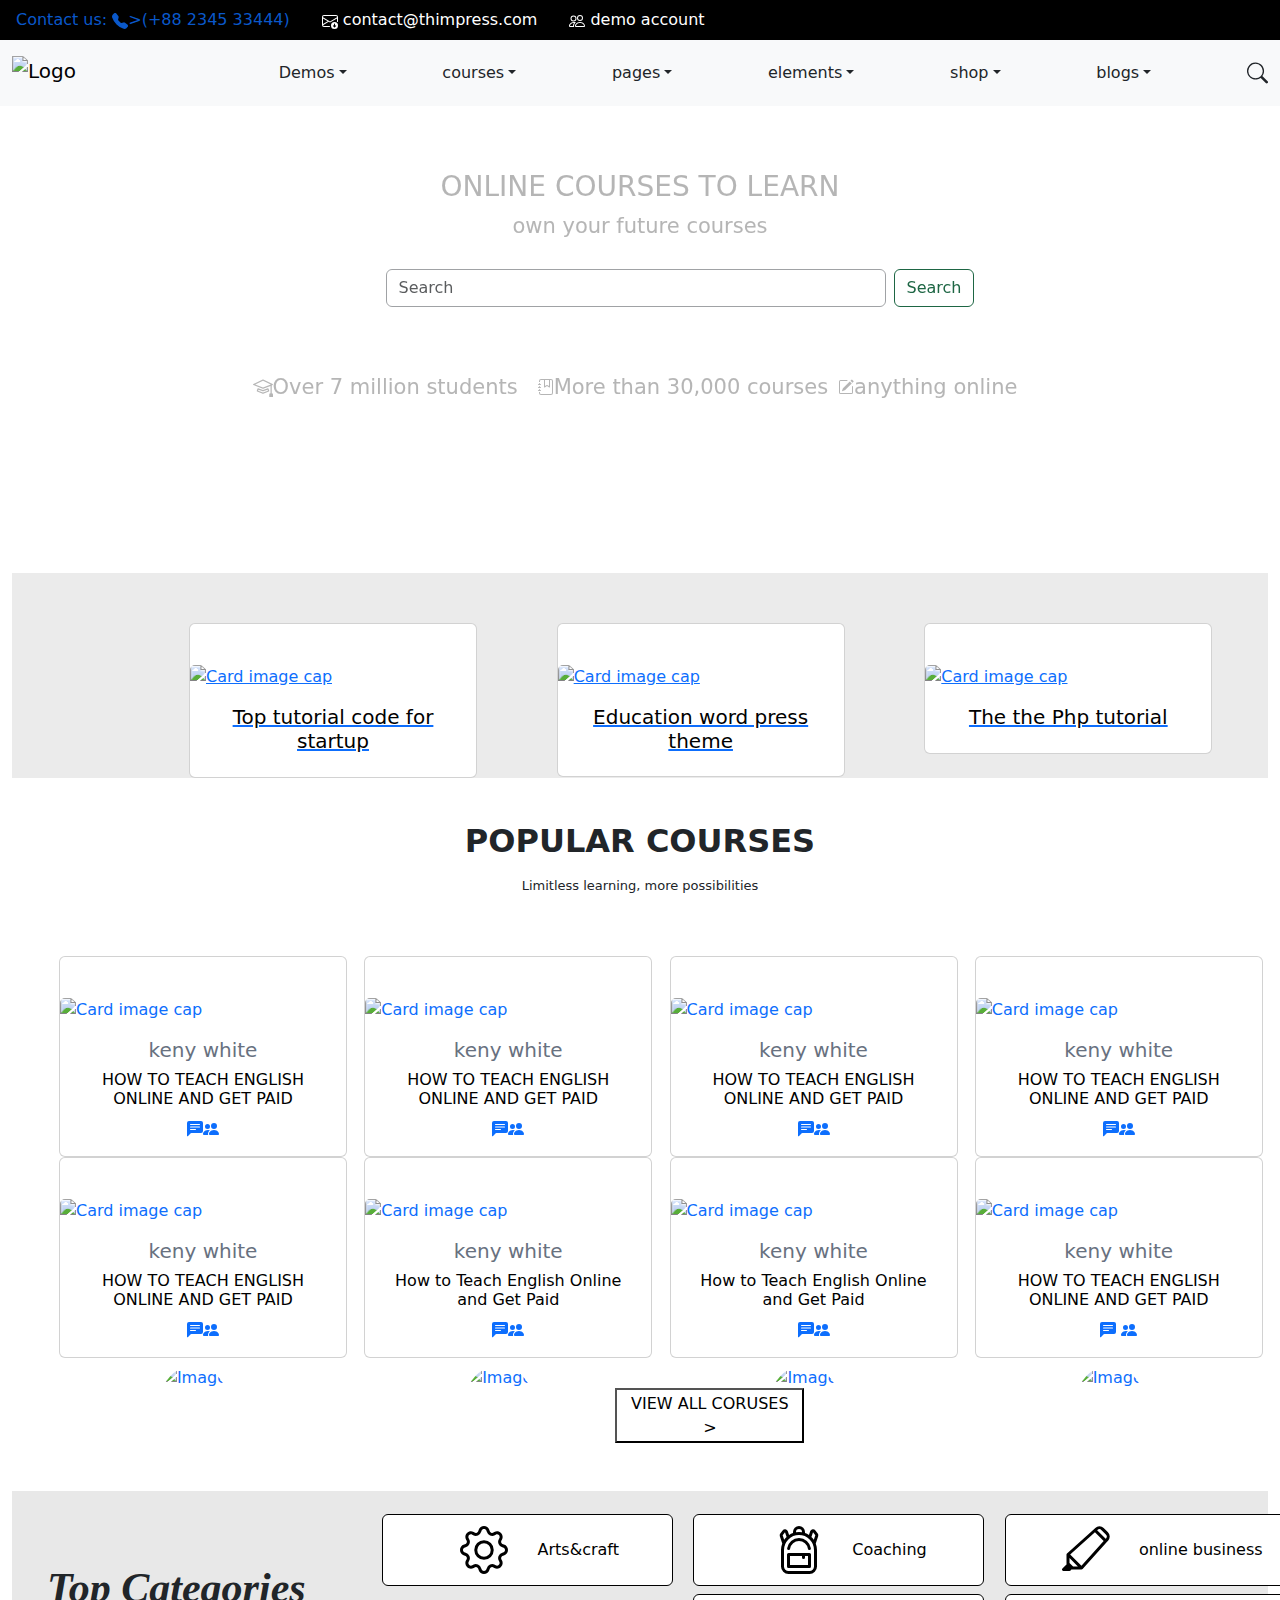
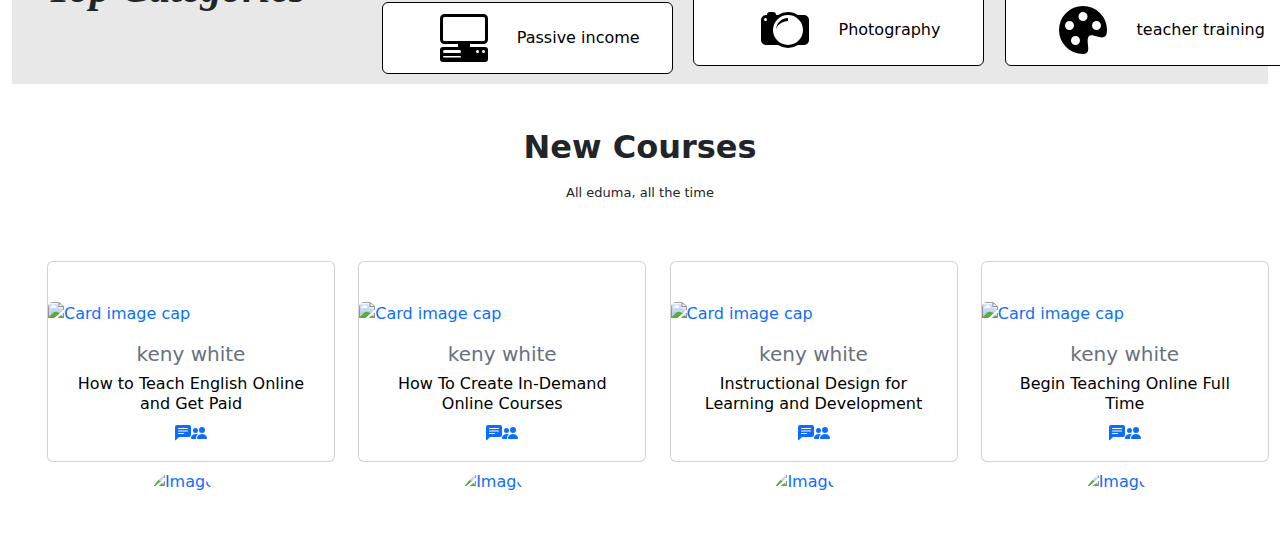
==== commit 874ffd18: "Update index.html" ====
--- a/index.html
+++ b/index.html
@@ -106,7 +106,7 @@
         <h3>
           ONLINE COURSES TO LEARN
         </h3>
-        <span> own your future courses</span>
+        <span style="color: white;"> own your future courses</span>
         <div class="search">
           <form class="d-flex" role="search">
             <input class="form-control me-2" type="search" placeholder="Search" style="
@@ -149,7 +149,7 @@
       <div class="card" style="width: 18rem; position: relative;">
         <a href="#"> <img class="card-img-top" src="https://eduma.thimpress.com/wp-content/uploads/2022/06/courses-13-450x450.jpg" alt="Card image cap">
         <div class="card-body">
-          <h5 class="card-title">top tutorial code for startup</h5>
+          <h5 class="card-title"><span style="text-decoration-line:none; color: black;">Top tutorial code for startup</span></h5>
         </a>
         </div>
       </div>
@@ -157,8 +157,8 @@
     <div class="col-lg-4">
       <div class="card" style="width: 18rem; position: relative;">
       <a href="#"> <img class="card-img-top" src="https://eduma.thimpress.com/wp-content/uploads/2022/06/courses-5-450x450.jpg" alt="Card image cap">
-        <div class="card-body">
-          <h5 class="card-title" >The the Php tutorial</h5>
+        <div class="card-body"style="height: 87px;">
+          <h5 class="card-title" ><span style="text-decoration-line:none; color: black;">Education word press theme</span></h5>
         </div>
       </a>
       </div>
@@ -167,7 +167,7 @@
       <div class="card" style="width: 18rem; position: relative;">
         <a href="#"><img class="card-img-top" src="https://eduma.thimpress.com/wp-content/uploads/2022/06/courses-7-450x450.jpg" alt="Card image cap">
         <div class="card-body">
-          <h5 class="card-title">Education wired press theme</h5>
+          <h5 class="card-title"><span style="text-decoration-line:none; color: black;">The the Php tutorial</span></h5>
           <a></a>
         </div>
       </div>
@@ -273,7 +273,7 @@
             <img src="https://eduma.thimpress.com/wp-content/uploads/learn-press-profile/7/e5c6a6fb8aa3864eacaec471611e0470.jpeg" alt="Image" class="image">
             <div class="overlay"></div>
             <h5 class="card-title" style="color: rgb(104 113 127);">keny white </h5>
-            <h6 class="card-title" style="color: rgb(0, 0, 0);">HOW TO TEACH ENGLISH ONLINE AND GET PAID </h6>
+            <h6 class="card-title" style="color: rgb(0, 0, 0);">How to Teach English Online and Get Paid</h6>
             <svg xmlns="http://www.w3.org/2000/svg" width="16" height="16" fill="currentColor" class="comment" viewBox="0 0 16 16">
               <path d="M0 2a2 2 0 0 1 2-2h12a2 2 0 0 1 2 2v8a2 2 0 0 1-2 2H4.414a1 1 0 0 0-.707.293L.854 15.146A.5.5 0 0 1 0 14.793zm3.5 1a.5.5 0 0 0 0 1h9a.5.5 0 0 0 0-1zm0 2.5a.5.5 0 0 0 0 1h9a.5.5 0 0 0 0-1zm0 2.5a.5.5 0 0 0 0 1h5a.5.5 0 0 0 0-1z"/>
             </svg><svg xmlns="http://www.w3.org/2000/svg" width="16" height="16" fill="currentColor" class="share" viewBox="0 0 16 16">
@@ -290,7 +290,7 @@
             <img src="https://secure.gravatar.com/avatar/17445360b49029117e3e61d7fc65c959?s=96&r=g" alt="Image" class="image">
             <div class="overlay"></div>
             <h5 class="card-title" style="color: rgb(104 113 127);">keny white </h5>
-            <h6 class="card-title" style="color: rgb(0, 0, 0);">HOW TO TEACH ENGLISH ONLINE AND GET PAID </h6>
+            <h6 class="card-title" style="color: rgb(0, 0, 0);">How to Teach English Online and Get Paid</h6>
             <svg xmlns="http://www.w3.org/2000/svg" width="16" height="16" fill="currentColor" class="comment" viewBox="0 0 16 16">
               <path d="M0 2a2 2 0 0 1 2-2h12a2 2 0 0 1 2 2v8a2 2 0 0 1-2 2H4.414a1 1 0 0 0-.707.293L.854 15.146A.5.5 0 0 1 0 14.793zm3.5 1a.5.5 0 0 0 0 1h9a.5.5 0 0 0 0-1zm0 2.5a.5.5 0 0 0 0 1h9a.5.5 0 0 0 0-1zm0 2.5a.5.5 0 0 0 0 1h5a.5.5 0 0 0 0-1z"/>
             </svg><svg xmlns="http://www.w3.org/2000/svg" width="16" height="16" fill="currentColor" class="share" viewBox="0 0 16 16">
@@ -323,7 +323,8 @@
     </div>
   </div> 
   <div class="d-grid gap-2 col-2 mx-auto">
-    <a><button class="btn btn-primary" type="button" style="background-color: rgb(204, 157, 37); position: relative; border-color: rgb(212, 208, 88);margin-top: 30px;margin-left: 80px;">View More</button></a>
+    <a><button class="b" type="button" style="background-color: rgba(255, 255, 255, 0.93); position: relative; border-color: rgb(0, 0, 0);margin-top: 30px;margin-left: 80px;width: 189px;
+    height: 55px; "><span style="color: black;">VIEW ALL CORUSES ></span></button></a>
   </div>
   <div class="container4 mt-5" style="background-color: #e8e8e8;">
       <div class="row" style="margin-top: 28px; height: 193px;">
@@ -377,6 +378,79 @@
         </div>
       </div>
   </div>
+  <h2 style="text-align: center; padding-top: 44px;" ><strong>New Courses</strong><BR>
+    <span style="font-size: 13px;margin-top: 10px;" >All eduma, all the time</span></h2>
+  <div class="row"style="padding-top: 48px;">
+    <div class="col-lg-3">
+      <div class="card" style="width: 18rem; position: relative;">
+        <a href="#"style="text-decoration: none;"> <img class="card-img-top" src="https://eduma.thimpress.com/wp-content/uploads/2022/06/course-18-400x300.jpg" alt="Card image cap">
+        <div class="card-body">
+           <img src="https://secure.gravatar.com/avatar/17445360b49029117e3e61d7fc65c959?s=96&r=g" alt="Image" class="image">
+          <div class="overlay"></div>
+          <h5 class="card-title" style="color: rgb(104 113 127);">keny white </h5>
+          <h6 class="card-title" style="color: rgb(0, 0, 0);">How to Teach English Online and Get Paid</h6>
+          <div class="alignment">
+          <svg xmlns="http://www.w3.org/2000/svg" width="16" height="16" fill="currentColor" class="comment" viewBox="0 0 16 16">
+            <path d="M0 2a2 2 0 0 1 2-2h12a2 2 0 0 1 2 2v8a2 2 0 0 1-2 2H4.414a1 1 0 0 0-.707.293L.854 15.146A.5.5 0 0 1 0 14.793zm3.5 1a.5.5 0 0 0 0 1h9a.5.5 0 0 0 0-1zm0 2.5a.5.5 0 0 0 0 1h9a.5.5 0 0 0 0-1zm0 2.5a.5.5 0 0 0 0 1h5a.5.5 0 0 0 0-1z"/>
+          </svg><svg xmlns="http://www.w3.org/2000/svg" width="16" height="16" fill="currentColor" class="share" viewBox="0 0 16 16">
+            <path d="M7 14s-1 0-1-1 1-4 5-4 5 3 5 4-1 1-1 1zm4-6a3 3 0 1 0 0-6 3 3 0 0 0 0 6m-5.784 6A2.24 2.24 0 0 1 5 13c0-1.355.68-2.75 1.936-3.72A6.3 6.3 0 0 0 5 9c-4 0-5 3-5 4s1 1 1 1zM4.5 8a2.5 2.5 0 1 0 0-5 2.5 2.5 0 0 0 0 5"/>
+          </svg>
+        </div>
+        </a>
+        </div>
+      </div>
+    </div>
+    <div class="col-lg-3">
+      <div class="card" style="width: 18rem; position: relative;">
+      <a href="#" style="text-decoration: none;"> <img class="card-img-top" src="https://eduma.thimpress.com/wp-content/uploads/2022/06/course-17-400x300.jpg" alt="Card image cap">
+        <div class="card-body">
+          <img src="https://eduma.thimpress.com/wp-content/uploads/learn-press-profile/7/e5c6a6fb8aa3864eacaec471611e0470.jpeg" alt="Image" class="image">
+          <div class="overlay"></div>
+          <h5 class="card-title" style="color: rgb(104 113 127);">keny white </h5>
+          <h6 class="card-title" style="color: rgb(0, 0, 0);">How To Create In-Demand Online Courses</h6>
+          <svg xmlns="http://www.w3.org/2000/svg" width="16" height="16" fill="currentColor" class="comment" viewBox="0 0 16 16">
+            <path d="M0 2a2 2 0 0 1 2-2h12a2 2 0 0 1 2 2v8a2 2 0 0 1-2 2H4.414a1 1 0 0 0-.707.293L.854 15.146A.5.5 0 0 1 0 14.793zm3.5 1a.5.5 0 0 0 0 1h9a.5.5 0 0 0 0-1zm0 2.5a.5.5 0 0 0 0 1h9a.5.5 0 0 0 0-1zm0 2.5a.5.5 0 0 0 0 1h5a.5.5 0 0 0 0-1z"/>
+          </svg><svg xmlns="http://www.w3.org/2000/svg" width="16" height="16" fill="currentColor" class="share" viewBox="0 0 16 16">
+            <path d="M7 14s-1 0-1-1 1-4 5-4 5 3 5 4-1 1-1 1zm4-6a3 3 0 1 0 0-6 3 3 0 0 0 0 6m-5.784 6A2.24 2.24 0 0 1 5 13c0-1.355.68-2.75 1.936-3.72A6.3 6.3 0 0 0 5 9c-4 0-5 3-5 4s1 1 1 1zM4.5 8a2.5 2.5 0 1 0 0-5 2.5 2.5 0 0 0 0 5"/>
+          </svg>
+        </div>
+      </a>
+      </div>
+    </div>
+    <div class="col-lg-3">
+      <div class="card" style="width: 18rem; position: relative;">
+        <a href="#"style="text-decoration: none;"><img class="card-img-top" src="https://eduma.thimpress.com/wp-content/uploads/2022/06/course-16-400x300.jpg" alt="Card image cap">
+        <div class="card-body">
+          <img src="https://secure.gravatar.com/avatar/17445360b49029117e3e61d7fc65c959?s=96&r=g" alt="Image" class="image">
+          <div class="overlay"></div>
+          <h5 class="card-title" style="color: rgb(104 113 127);">keny white </h5>
+          <h6 class="card-title" style="color: rgb(0, 0, 0);">Instructional Design for Learning and Development</h6>
+          <svg xmlns="http://www.w3.org/2000/svg" width="16" height="16" fill="currentColor" class="comment" viewBox="0 0 16 16">
+            <path d="M0 2a2 2 0 0 1 2-2h12a2 2 0 0 1 2 2v8a2 2 0 0 1-2 2H4.414a1 1 0 0 0-.707.293L.854 15.146A.5.5 0 0 1 0 14.793zm3.5 1a.5.5 0 0 0 0 1h9a.5.5 0 0 0 0-1zm0 2.5a.5.5 0 0 0 0 1h9a.5.5 0 0 0 0-1zm0 2.5a.5.5 0 0 0 0 1h5a.5.5 0 0 0 0-1z"/>
+          </svg><svg xmlns="http://www.w3.org/2000/svg" width="16" height="16" fill="currentColor" class="share" viewBox="0 0 16 16">
+            <path d="M7 14s-1 0-1-1 1-4 5-4 5 3 5 4-1 1-1 1zm4-6a3 3 0 1 0 0-6 3 3 0 0 0 0 6m-5.784 6A2.24 2.24 0 0 1 5 13c0-1.355.68-2.75 1.936-3.72A6.3 6.3 0 0 0 5 9c-4 0-5 3-5 4s1 1 1 1zM4.5 8a2.5 2.5 0 1 0 0-5 2.5 2.5 0 0 0 0 5"/>
+          </svg>
+          <a></a>
+        </div>
+      </div>
+    </div>
+    <div class="col-lg-3">
+      <div class="card" style="width: 18rem; position: relative;">
+        <a href="#"style="text-decoration: none;"><img class="card-img-top" src="https://eduma.thimpress.com/wp-content/uploads/2022/06/course-15-400x300.jpg" alt="Card image cap">
+        <div class="card-body">
+          <img src="https://eduma.thimpress.com/wp-content/uploads/learn-press-profile/7/e5c6a6fb8aa3864eacaec471611e0470.jpeg" alt="Image" class="image">
+          <div class="overlay"></div>
+          <h5 class="card-title" style="color: rgb(104 113 127);">keny white </h5>
+          <h6 class="card-title" style="color: rgb(0, 0, 0);">Begin Teaching Online Full Time</h6>
+          <svg xmlns="http://www.w3.org/2000/svg" width="16" height="16" fill="currentColor" class="comment" viewBox="0 0 16 16">
+            <path d="M0 2a2 2 0 0 1 2-2h12a2 2 0 0 1 2 2v8a2 2 0 0 1-2 2H4.414a1 1 0 0 0-.707.293L.854 15.146A.5.5 0 0 1 0 14.793zm3.5 1a.5.5 0 0 0 0 1h9a.5.5 0 0 0 0-1zm0 2.5a.5.5 0 0 0 0 1h9a.5.5 0 0 0 0-1zm0 2.5a.5.5 0 0 0 0 1h5a.5.5 0 0 0 0-1z"/>
+          </svg><svg xmlns="http://www.w3.org/2000/svg" width="16" height="16" fill="currentColor" class="share" viewBox="0 0 16 16">
+            <path d="M7 14s-1 0-1-1 1-4 5-4 5 3 5 4-1 1-1 1zm4-6a3 3 0 1 0 0-6 3 3 0 0 0 0 6m-5.784 6A2.24 2.24 0 0 1 5 13c0-1.355.68-2.75 1.936-3.72A6.3 6.3 0 0 0 5 9c-4 0-5 3-5 4s1 1 1 1zM4.5 8a2.5 2.5 0 1 0 0-5 2.5 2.5 0 0 0 0 5"/>
+          </svg>
+          <a></a>
+        </div>
+      </div>
+    </div>
   </div>
   </div>
   <script src="https://cdn.jsdelivr.net/npm/bootstrap@5.3.3/dist/js/bootstrap.bundle.min.js"
--- a/style.css
+++ b/style.css
@@ -99,13 +99,52 @@
   text-align: center;
 }
 .card{
-  margin-left: 50px;
     padding-top: 40px;
 }
 .a{
     color: rgb(15 16 18);
     text-decoration: underline;
 }
-.body{
-  position: fixed;
+
+.conatainer2{
+  padding-top: 50px;
+  background-color: rgb(235 235 235);
+  padding-left: 142px;
 }
+.container3{
+  padding-top: 50px;
+  background-color: rgb(255, 255, 255);
+}
+.image{
+    position: absolute;
+    border-radius: 56%;
+    top: 208px;
+    height: 66px;
+    right: 119px
+}
+.row{
+  padding-left: 35px;
+}
+.h6{
+  color: black;
+}
+.comment{
+  margin: right 0;;
+}
+.share{
+  margin: right 0;
+}
+.new{
+    font-size: 13px;
+    position: absolute;
+    right: 625px;
+    opacity: 61%
+}
+.setting-icon{
+  width: 96px;
+  height: 48px;
+  color: black;
+}
+.a {
+  color: black !important;
+}
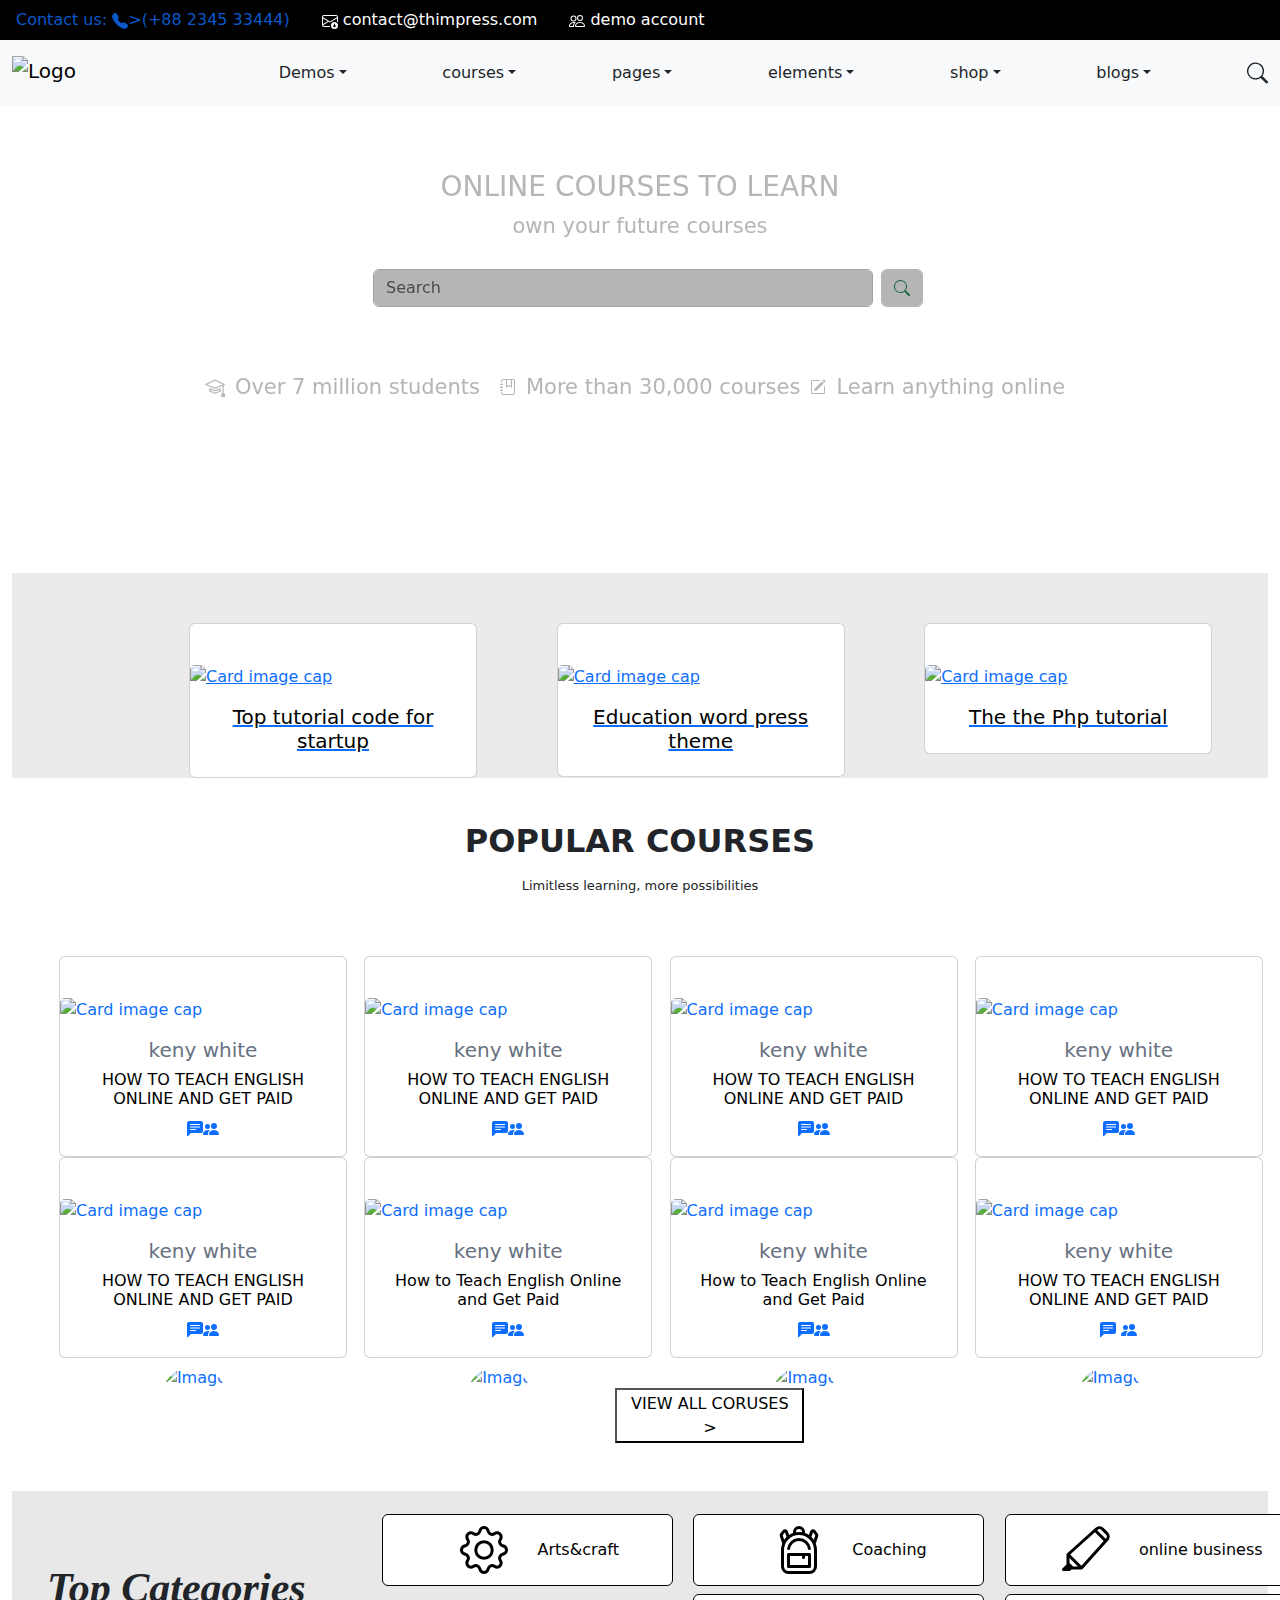
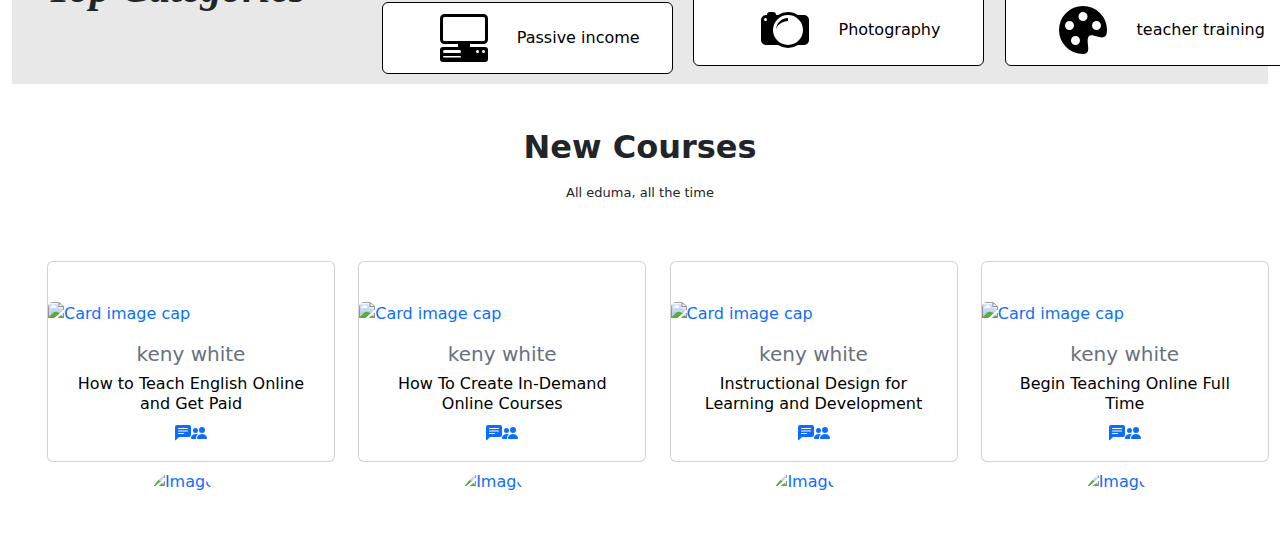
==== commit fca56610: "Update index.html" ====
--- a/index.html
+++ b/index.html
@@ -102,26 +102,28 @@
   </nav>
   <div class="herosection">
     <div class="container-fluid">
-      <div class="textsection" style="display: block;padding-top: 64px;">
+      <div class="textsection" style="display: block;padding-top: 64px;backdrop-filter: brightness(0.5); max-width: 100%;">
         <h3>
           ONLINE COURSES TO LEARN
         </h3>
         <span style="color: white;"> own your future courses</span>
-        <div class="search">
+        <div class="search" style="padding-right: 64px;">
           <form class="d-flex" role="search">
             <input class="form-control me-2" type="search" placeholder="Search" style="
-    background: transparent" />
-            <button class="btn btn-outline-success" type="submit">Search</button>
+    background: transparent color: white;"  />
+            <button class="btn btn-outline-success"type="submit" style="background-color: white;border-color: white;"><svg xmlns="http://www.w3.org/2000/svg" width="16" height="16" fill="currentColor" class="bi bi-search" viewBox="0 0 16 16">
+              <path d="M11.742 10.344a6.5 6.5 0 1 0-1.397 1.398h-.001q.044.06.098.115l3.85 3.85a1 1 0 0 0 1.415-1.414l-3.85-3.85a1 1 0 0 0-.115-.1zM12 6.5a5.5 5.5 0 1 1-11 0 5.5 5.5 0 0 1 11 0"/>
+            </svg></button>
           </form>
         </div>
         <div class="elements " style="top: 10px;">
           <svg xmlns="http://www.w3.org/2000/svg" width="20" height="" fill="currentColor" class="bi bi-mortarboard"
-            viewBox="0 0 16 16">
+            viewBox="0 0 16 16" style="color: rgba(255, 255, 255, 0.984);">
             <path
               d="M8.211 2.047a.5.5 0 0 0-.422 0l-7.5 3.5a.5.5 0 0 0 .025.917l7.5 3a.5.5 0 0 0 .372 0L14 7.14V13a1 1 0 0 0-1 1v2h3v-2a1 1 0 0 0-1-1V6.739l.686-.275a.5.5 0 0 0 .025-.917zM8 8.46 1.758 5.965 8 3.052l6.242 2.913z" />
             <path
               d="M4.176 9.032a.5.5 0 0 0-.656.327l-.5 1.7a.5.5 0 0 0 .294.605l4.5 1.8a.5.5 0 0 0 .372 0l4.5-1.8a.5.5 0 0 0 .294-.605l-.5-1.7a.5.5 0 0 0-.656-.327L8 10.466zm-.068 1.873.22-.748 3.496 1.311a.5.5 0 0 0 .352 0l3.496-1.311.22.748L8 12.46z" />
-          </svg> Over 7 million students
+          </svg> <span style="margin-left: 10px;">Over 7 million students</span>
           <svg style="margin-left: 20px;" xmlns="http://www.w3.org/2000/svg" width="16" height="16" fill="currentColor"
             class="bi bi-journal-bookmark" viewBox="0 0 16 16">
             <path fill-rule="evenodd"
@@ -130,14 +132,14 @@
               d="M3 0h10a2 2 0 0 1 2 2v12a2 2 0 0 1-2 2H3a2 2 0 0 1-2-2v-1h1v1a1 1 0 0 0 1 1h10a1 1 0 0 0 1-1V2a1 1 0 0 0-1-1H3a1 1 0 0 0-1 1v1H1V2a2 2 0 0 1 2-2" />
             <path
               d="M1 5v-.5a.5.5 0 0 1 1 0V5h.5a.5.5 0 0 1 0 1h-2a.5.5 0 0 1 0-1zm0 3v-.5a.5.5 0 0 1 1 0V8h.5a.5.5 0 0 1 0 1h-2a.5.5 0 0 1 0-1zm0 3v-.5a.5.5 0 0 1 1 0v.5h.5a.5.5 0 0 1 0 1h-2a.5.5 0 0 1 0-1z" />
-          </svg>More than 30,000 courses
+          </svg><span style="margin-left: 10px;">More than 30,000 courses</span>
           <svg style="margin-left: 10px;" xmlns="http://www.w3.org/2000/svg" width="16" height="16" fill="currentColor"
             class="bi bi-pencil-square" viewBox="0 0 16 16">
             <path
               d="M15.502 1.94a.5.5 0 0 1 0 .706L14.459 3.69l-2-2L13.502.646a.5.5 0 0 1 .707 0l1.293 1.293zm-1.75 2.456-2-2L4.939 9.21a.5.5 0 0 0-.121.196l-.805 2.414a.25.25 0 0 0 .316.316l2.414-.805a.5.5 0 0 0 .196-.12l6.813-6.814z" />
             <path fill-rule="evenodd"
               d="M1 13.5A1.5 1.5 0 0 0 2.5 15h11a1.5 1.5 0 0 0 1.5-1.5v-6a.5.5 0 0 0-1 0v6a.5.5 0 0 1-.5.5h-11a.5.5 0 0 1-.5-.5v-11a.5.5 0 0 1 .5-.5H9a.5.5 0 0 0 0-1H2.5A1.5 1.5 0 0 0 1 2.5z" />
-          </svg> anything online
+          </svg><span style="margin-left: 10px;"> Learn anything online</span>
         </div>
       </div>
     </div>
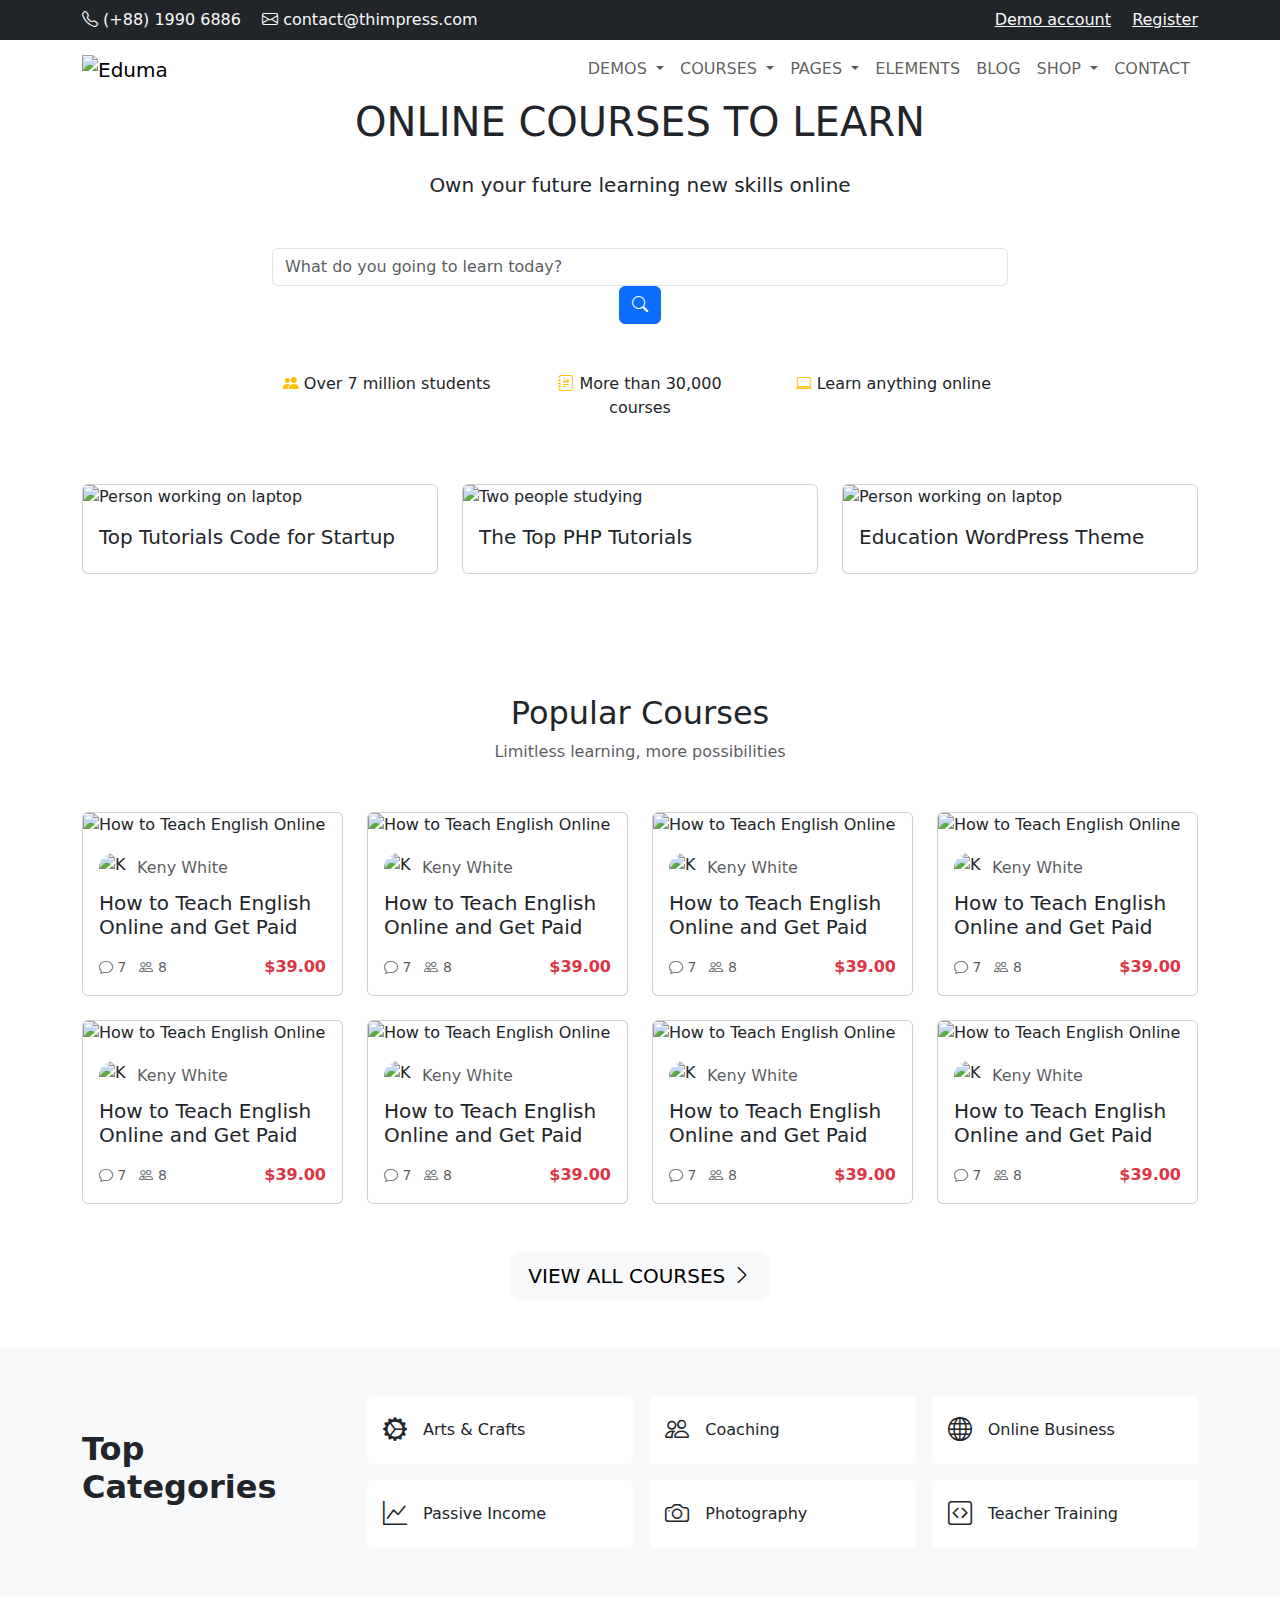
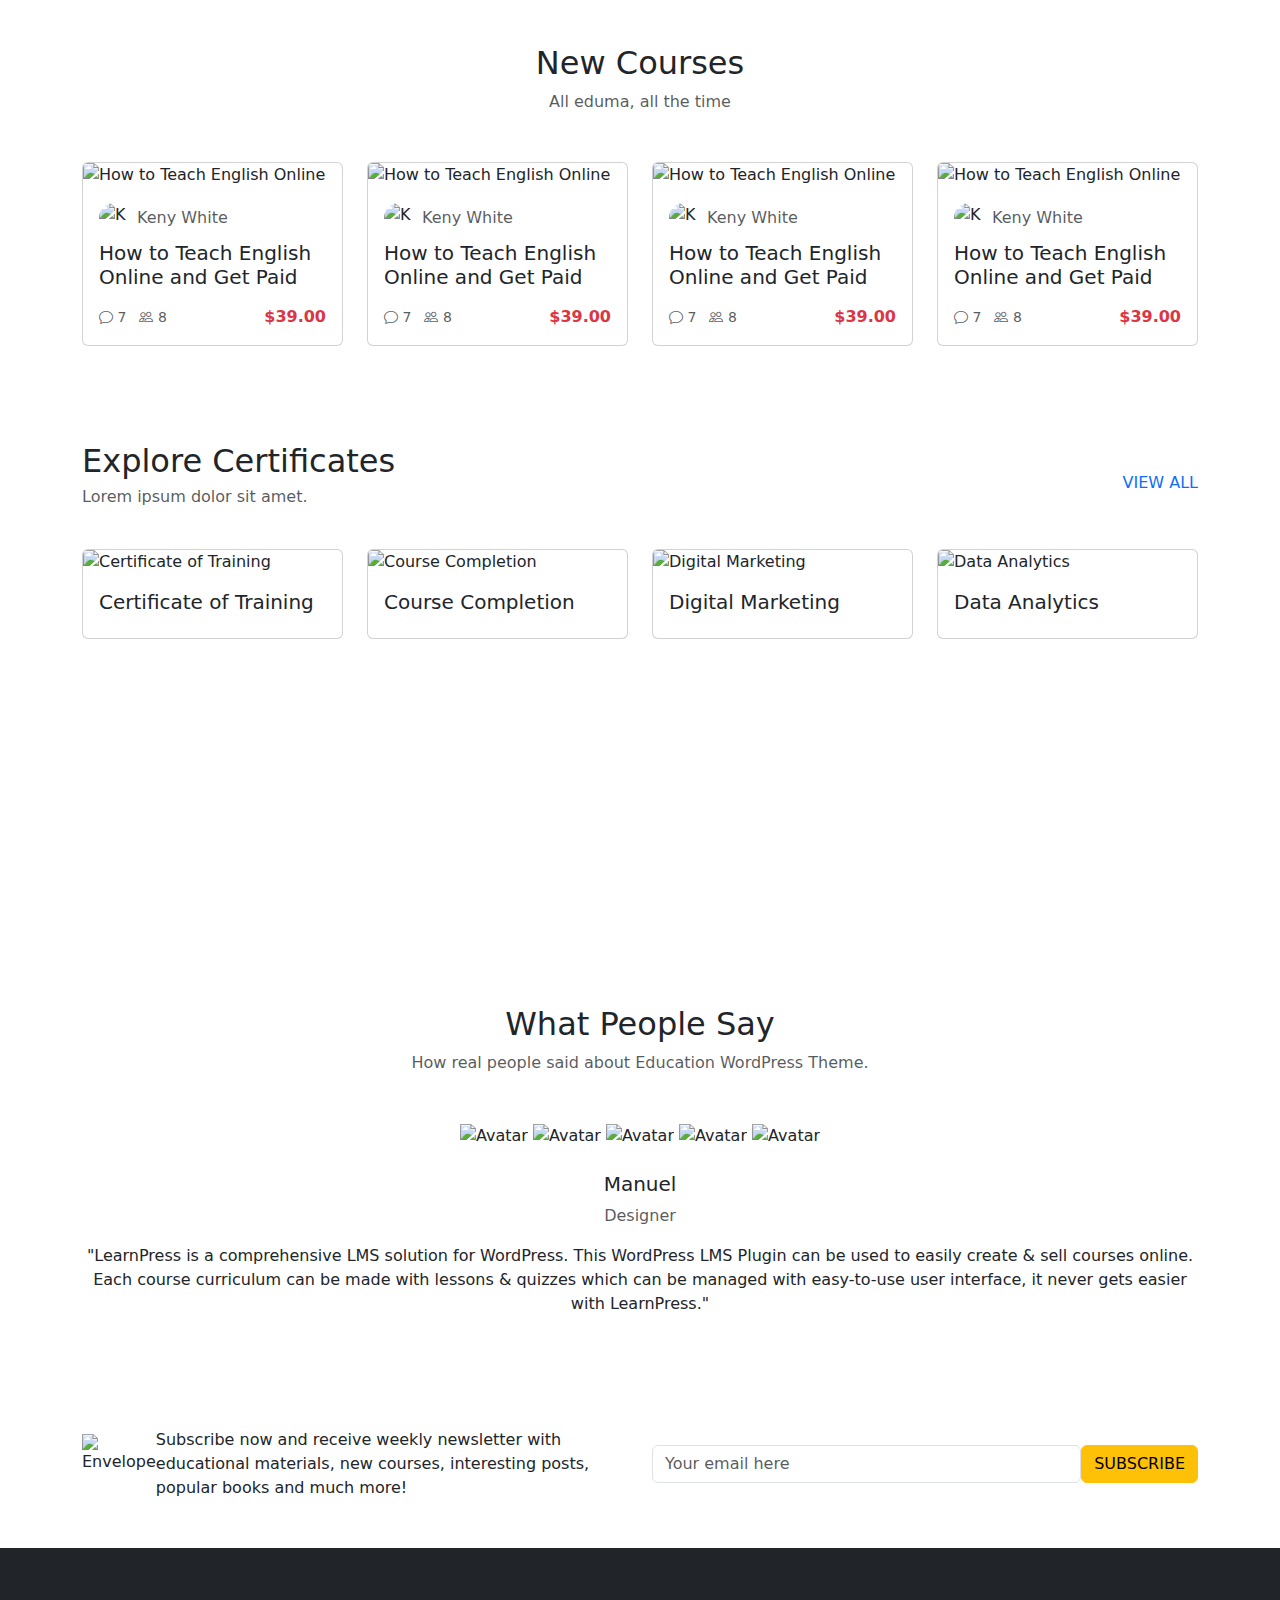
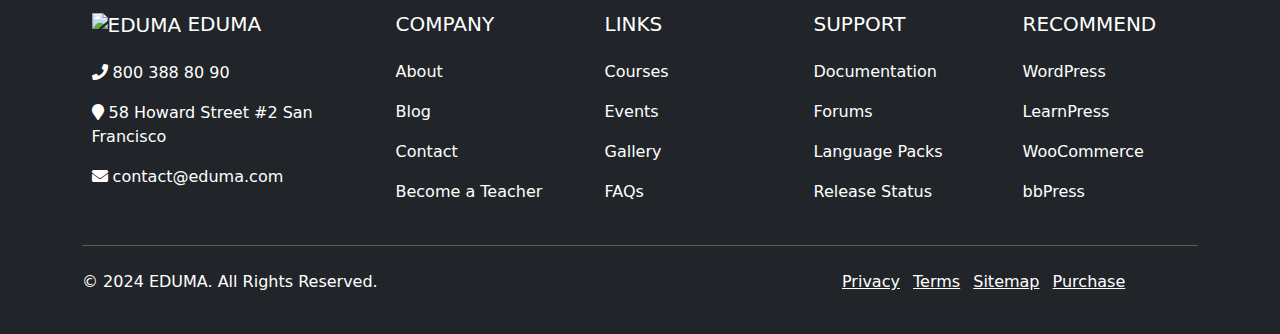
==== commit eb033f02: "Update index.html" ====
--- a/index.html
+++ b/index.html
@@ -1,464 +1,715 @@
 <!DOCTYPE html>
-<html>
-
+<html lang="en">
 <head>
-  <meta name="viewport" content="width=device-width, initial-scale=1">
-  <link rel="stylesheet" href="style.css">
-  <link href="https://cdn.jsdelivr.net/npm/bootstrap@5.3.3/dist/css/bootstrap.min.css" rel="stylesheet"
-    integrity="sha384-QWTKZyjpPEjISv5WaRU9OFeRpok6YctnYmDr5pNlyT2bRjXh0JMhjY6hW+ALEwIH" crossorigin="anonymous">
-
+    <meta charset="UTF-8">
+    <meta name="viewport" content="width=device-width, initial-scale=1.0">
+    <title>Eduma - Online Learning Platform</title>
+    <link href="https://cdn.jsdelivr.net/npm/bootstrap@5.3.0-alpha1/dist/css/bootstrap.min.css" rel="stylesheet">
+    <link rel="stylesheet" href="https://cdn.jsdelivr.net/npm/bootstrap-icons@1.10.3/font/bootstrap-icons.css">
+    <link rel="stylesheet" href="styles.css">
+    <link rel="stylesheet" href="https://cdnjs.cloudflare.com/ajax/libs/font-awesome/5.15.3/css/all.min.css">
 </head>
-
 <body>
-  <nav class="nav">
-    <a class="nav-link secondary" aria-current="page" href="#"> Contact us: <svg xmlns="http://www.w3.org/2000/svg"
-        width="16" height="16" fill="currentColor" class="bi bi-telephone-fill" viewBox="0 0 16 16">
-        <path fill-rule="evenodd"
-          d="M1.885.511a1.745 1.745 0 0 1 2.61.163L6.29 2.98c.329.423.445.974.315 1.494l-.547 2.19a.68.68 0 0 0 .178.643l2.457 2.457a.68.68 0 0 0 .644.178l2.189-.547a1.75 1.75 0 0 1 1.494.315l2.306 1.794c.829.645.905 1.87.163 2.611l-1.034 1.034c-.74.74-1.846 1.065-2.877.702a18.6 18.6 0 0 1-7.01-4.42 18.6 18.6 0 0 1-4.42-7.009c-.362-1.03-.037-2.137.703-2.877z" />
-      </svg>></i>(+88 2345 33444)</a>
-    <a class="nav-link " href="#"><svg xmlns="http://www.w3.org/2000/svg" width="16" height="16" fill="currentColor"
-        class="bi bi-envelope-arrow-down" viewBox="0 0 16 16">
-        <path
-          d="M0 4a2 2 0 0 1 2-2h12a2 2 0 0 1 2 2v4.5a.5.5 0 0 1-1 0V5.383l-7 4.2-1.326-.795-5.64 3.47A1 1 0 0 0 2 13h5.5a.5.5 0 0 1 0 1H2a2 2 0 0 1-2-1.99zm1 7.105 4.708-2.897L1 5.383zM1 4v.217l7 4.2 7-4.2V4a1 1 0 0 0-1-1H2a1 1 0 0 0-1 1" />
-        <path
-          d="M12.5 16a3.5 3.5 0 1 0 0-7 3.5 3.5 0 0 0 0 7m.354-1.646a.5.5 0 0 1-.722-.016l-1.149-1.25a.5.5 0 1 1 .737-.676l.28.305V11a.5.5 0 0 1 1 0v1.793l.396-.397a.5.5 0 0 1 .708.708z" />
-      </svg> contact@thimpress.com </a>
-    <a class="nav-link" href="#"><svg xmlns="http://www.w3.org/2000/svg" width="16" height="16" fill="currentColor"
-        class="bi bi-people" viewBox="0 0 16 16">
-        <path
-          d="M15 14s1 0 1-1-1-4-5-4-5 3-5 4 1 1 1 1zm-7.978-1L7 12.996c.001-.264.167-1.03.76-1.72C8.312 10.629 9.282 10 11 10c1.717 0 2.687.63 3.24 1.276.593.69.758 1.457.76 1.72l-.008.002-.014.002zM11 7a2 2 0 1 0 0-4 2 2 0 0 0 0 4m3-2a3 3 0 1 1-6 0 3 3 0 0 1 6 0M6.936 9.28a6 6 0 0 0-1.23-.247A7 7 0 0 0 5 9c-4 0-5 3-5 4q0 1 1 1h4.216A2.24 2.24 0 0 1 5 13c0-1.01.377-2.042 1.09-2.904.243-.294.526-.569.846-.816M4.92 10A5.5 5.5 0 0 0 4 13H1c0-.26.164-1.03.76-1.724.545-.636 1.492-1.256 3.16-1.275ZM1.5 5.5a3 3 0 1 1 6 0 3 3 0 0 1-6 0m3-2a2 2 0 1 0 0 4 2 2 0 0 0 0-4" />
-      </svg> demo account</a>
-    <a class="nav-link disabled" aria-disabled="true"></a>
-  </nav>
-  <nav class="navbar bg-body-tertiary">
-    <div class="container-fluid">
-      <a class="navbar-brand" href="#">
-        <img src="https://eduma.thimpress.com/wp-content/uploads/2022/06/logo-edu_black-1.png" alt="Logo" width="155"
-          height="36.54" class="d-inline-block align-text-top">
-      </a>
-      </li>
-      <li class="nav-item">
-        <a class="nav-link dropdown-toggle" href="#" role="button" data-bs-toggle="dropdown"
-          aria-expanded="false">Demos</a>
-        <ul class="dropdown-menu">
-          <li><a class="dropdown-item" href="#">Action</a></li>
-          <li><a class="dropdown-item" href="#">Another action</a></li>
-          <li><a class="dropdown-item" href="#">Something else here</a></li>
-        </ul>
-      </li>
-      <li class="nav-item">
-        <a class="nav-link dropdown-toggle" href="#" role="button" data-bs-toggle="dropdown"
-          aria-expanded="false">courses</a>
-        <ul class="dropdown-menu">
-          <li><a class="dropdown-item" href="#">Action</a></li>
-          <li><a class="dropdown-item" href="#">Another action</a></li>
-          <li><a class="dropdown-item" href="#">Something else here</a></li>
-        </ul>
-      </li>
-      <li class="nav-item">
-        <a class="nav-link dropdown-toggle" href="#" role="button" data-bs-toggle="dropdown"
-          aria-expanded="false">pages</a>
-        <ul class="dropdown-menu">
-          <li><a class="dropdown-item" href="#">Action</a></li>
-          <li><a class="dropdown-item" href="#">Another action</a></li>
-          <li><a class="dropdown-item" href="#">Something else here</a></li>
-        </ul>
-      </li>
-      <li class="nav-item">
-        <a class="nav-link dropdown-toggle" href="#" role="button" data-bs-toggle="dropdown"
-          aria-expanded="false">elements</a>
-        <ul class="dropdown-menu">
-          <li><a class="dropdown-item" href="#">Action</a></li>
-          <li><a class="dropdown-item" href="#">Another action</a></li>
-          <li><a class="dropdown-item" href="#">Something else here</a></li>
-        </ul>
-      </li>
-      <li class="nav-item">
-        <a class="nav-link dropdown-toggle" href="#" role="button" data-bs-toggle="dropdown"
-          aria-expanded="false">shop</a>
-        <ul class="dropdown-menu">
-          <li><a class="dropdown-item" href="#">Action</a></li>
-          <li><a class="dropdown-item" href="#">Another action</a></li>
-          <li><a class="dropdown-item" href="#">Something else here</a></li>
-        </ul>
-      </li>
-      <li class="nav-item dropdown">
-        <a class="nav-link dropdown-toggle" href="#" role="button" data-bs-toggle="dropdown"
-          aria-expanded="false">blogs</a>
-        <ul class="dropdown-menu">
-          <li><a class="dropdown-item" href="#">Action</a></li>
-          <li><a class="dropdown-item" href="#">Another action</a></li>
-          <li><a class="dropdown-item" href="#">Something else here</a></li>
-        </ul>
-
-      </li>
-      <div class="icon">
-        <i class="bi bi-search"></i><svg xmlns="http://www.w3.org/2000/svg" width="21" height="24" fill="currentColor"
-          class="bi bi-search" viewBox="0 0 16 16">
-          <path
-            d="M11.742 10.344a6.5 6.5 0 1 0-1.397 1.398h-.001q.044.06.098.115l3.85 3.85a1 1 0 0 0 1.415-1.414l-3.85-3.85a1 1 0 0 0-.115-.1zM12 6.5a5.5 5.5 0 1 1-11 0 5.5 5.5 0 0 1 11 0" />
-        </svg>
+    <header>
+        <div class="top-bar bg-dark text-light py-2">
+            <div class="container d-flex justify-content-between align-items-center">
+                <div class="contact-info">
+                    <span class="me-3"><i class="bi bi-telephone"></i> (+88) 1990 6886</span>
+                    <span><i class="bi bi-envelope"></i> contact@thimpress.com</span>
+                </div>
+                <div class="user-actions">
+                    <a href="#" class="text-light me-3">Demo account</a>
+                    <a href="#" class="text-light">Register</a>
+                </div>
+            </div>
+        </div>
+        <nav class="navbar navbar-expand-lg navbar-light bg-white">
+            <div class="container">
+                <a class="navbar-brand" href="#">
+                    <img src="https://eduma.thimpress.com/wp-content/uploads/2022/06/logo-edu_black-1.png" alt="Eduma" height="40">
+                </a>
+                <button class="navbar-toggler" type="button" data-bs-toggle="collapse" data-bs-target="#navbarNav" aria-controls="navbarNav" aria-expanded="false" aria-label="Toggle navigation">
+                    <span class="navbar-toggler-icon"></span>
+                </button>
+                <div class="collapse navbar-collapse" id="navbarNav">
+                    <ul class="navbar-nav ms-auto">
+                        <li class="nav-item dropdown">
+                            <a class="nav-link dropdown-toggle" href="#" id="demosDropdown" role="button" data-bs-toggle="dropdown" aria-expanded="false">
+                                DEMOS
+                            </a>
+                            <ul class="dropdown-menu" aria-labelledby="demosDropdown">
+                                <li><a class="dropdown-item" href="#">Demo 1</a></li>
+                                <li><a class="dropdown-item" href="#">Demo 2</a></li>
+                                <li><a class="dropdown-item" href="#">Demo 3</a></li>
+                                <li><a class="dropdown-item" href="#">Demo 4</a></li>
+                            </ul>
+                        </li>
+                        <li class="nav-item dropdown">
+                            <a class="nav-link dropdown-toggle" href="#" id="demosDropdown" role="button" data-bs-toggle="dropdown" aria-expanded="false">
+                                COURSES
+                            </a>
+                            <ul class="dropdown-menu" aria-labelledby="demosDropdown">
+                                <li><a class="dropdown-item" href="#">Demo 1</a></li>
+                                <li><a class="dropdown-item" href="#">Demo 2</a></li>
+                                <li><a class="dropdown-item" href="#">Demo 3</a></li>
+                                <li><a class="dropdown-item" href="#">Demo 4</a></li>
+                            </ul>
+                        </li>
+                        <li class="nav-item dropdown">
+                            <a class="nav-link dropdown-toggle" href="#" id="demosDropdown" role="button" data-bs-toggle="dropdown" aria-expanded="false">
+                                PAGES
+                            </a>
+                            <ul class="dropdown-menu" aria-labelledby="demosDropdown">
+                                <li><a class="dropdown-item" href="#">Demo 1</a></li>
+                                <li><a class="dropdown-item" href="#">Demo 2</a></li>
+                                <li><a class="dropdown-item" href="#">Demo 3</a></li>
+                                <li><a class="dropdown-item" href="#">Demo 4</a></li>
+                            </ul>
+                        </li>
+                        <li class="nav-item">
+                            <a class="nav-link" href="#">ELEMENTS</a>
+                        </li>
+                        <li class="nav-item">
+                            <a class="nav-link" href="#">BLOG</a>
+                        </li>
+                        <li class="nav-item dropdown">
+                            <a class="nav-link dropdown-toggle" href="#" id="demosDropdown" role="button" data-bs-toggle="dropdown" aria-expanded="false">
+                                SHOP
+                            </a>
+                            <ul class="dropdown-menu" aria-labelledby="demosDropdown">
+                                <li><a class="dropdown-item" href="#">Demo 1</a></li>
+                                <li><a class="dropdown-item" href="#">Demo 2</a></li>
+                                <li><a class="dropdown-item" href="#">Demo 3</a></li>
+                                <li><a class="dropdown-item" href="#">Demo 4</a></li>
+                            </ul>
+                        </li>
+                        <li class="nav-item">
+                            <a class="nav-link" href="#">CONTACT</a>
+                        </li>
+                    </ul>
+                </div>
+            </div>
+        </nav>
+    </header>
+
+    
+
+    <section class="hero">
+        <div class="container">
+            <div class="row justify-content-center text-center">
+                <div class="col-lg-8">
+                    <h1 class="mb-4">ONLINE COURSES TO LEARN</h1>
+                    <p class="lead mb-5">Own your future learning new skills online</p>
+                    <div class="search-bar mb-5">
+                        <input type="text" class="form-control" placeholder="What do you going to learn today?">
+                        <button class="btn btn-primary"><i class="bi bi-search"></i></button>
+                    </div>
+                    <div class="row justify-content-center features">
+                        <div class="col-md-4 mb-3 mb-md-0">
+                            <p><i class="bi bi-people-fill text-warning"></i> Over 7 million students</p>
+                        </div>
+                        <div class="col-md-4 mb-3 mb-md-0">
+                            <p><i class="bi bi-journal-richtext text-warning"></i> More than 30,000 courses</p>
+                        </div>
+                        <div class="col-md-4">
+                            <p><i class="bi bi-laptop text-warning"></i> Learn anything online</p>
+                        </div>
+                    </div>
+                </div>
+            </div>
+        </div>
+    </section>
+
+    <section class="card-section py-5">
+        <div class="container">
+          <div class="row">
+            <div class="col-md-4 mb-4">
+              <div class="card h-100">
+                <img src="https://eduma.thimpress.com/wp-content/uploads/2022/06/courses-13-450x450.jpg" class="card-img-top" alt="Person working on laptop">
+                <div class="card-body">
+                  <h5 class="card-title">Top Tutorials Code for Startup</h5>
+                </div>
+              </div>
+            </div>
+            <div class="col-md-4 mb-4">
+              <div class="card h-100">
+                <img src="https://eduma.thimpress.com/wp-content/uploads/2022/06/courses-5-450x450.jpg" class="card-img-top" alt="Two people studying">
+                <div class="card-body">
+                  <h5 class="card-title">The Top PHP Tutorials</h5>
+                </div>
+              </div>
+            </div>
+            <div class="col-md-4 mb-4">
+              <div class="card h-100">
+                <img src="https://eduma.thimpress.com/wp-content/uploads/2022/06/courses-7-450x450.jpg" class="card-img-top" alt="Person working on laptop">
+                <div class="card-body">
+                  <h5 class="card-title">Education WordPress Theme</h5>
+                </div>
+              </div>
+            </div>
+          </div>
+        </div>
+      </section>
+
+      <section class="popular-courses py-5">
+        <div class="container">
+          <h2 class="text-center mb-2">Popular Courses</h2>
+          <p class="text-center text-muted mb-5">Limitless learning, more possibilities</p>
+          
+          <div class="row row-cols-1 row-cols-md-2 row-cols-lg-4 g-4">
+            <!-- Course Card 1 -->
+            <div class="col">
+              <div class="card h-100">
+                <img src="https://eduma.thimpress.com/wp-content/uploads/2022/06/course-18-400x300.jpg" class="card-img-top" alt="How to Teach English Online">
+                <div class="card-body">
+                  <div class="d-flex align-items-center mb-2">
+                    <img src="https://eduma.thimpress.com/wp-content/uploads/2022/06/course-18-400x300.jpg" class="rounded-circle me-2" width="30" height="30" alt="Keny White">
+                    <span class="text-muted">Keny White</span>
+                  </div>
+                  <h5 class="card-title">How to Teach English Online and Get Paid</h5>
+                  <div class="d-flex justify-content-between align-items-center mt-3">
+                    <div>
+                      <small class="text-muted me-2"><i class="bi bi-chat"></i> 7</small>
+                      <small class="text-muted"><i class="bi bi-people"></i> 8</small>
+                    </div>
+                    <span class="text-danger fw-bold">$39.00</span>
+                  </div>
+                </div>
+              </div>
+            </div>
+            <div class="col">
+                <div class="card h-100">
+                  <img src="https://eduma.thimpress.com/wp-content/uploads/2022/06/course-17-400x300.jpg" class="card-img-top" alt="How to Teach English Online">
+                  <div class="card-body">
+                    <div class="d-flex align-items-center mb-2">
+                      <img src="https://eduma.thimpress.com/wp-content/uploads/2022/06/course-18-400x300.jpg" class="rounded-circle me-2" width="30" height="30" alt="Keny White">
+                      <span class="text-muted">Keny White</span>
+                    </div>
+                    <h5 class="card-title">How to Teach English Online and Get Paid</h5>
+                    <div class="d-flex justify-content-between align-items-center mt-3">
+                      <div>
+                        <small class="text-muted me-2"><i class="bi bi-chat"></i> 7</small>
+                        <small class="text-muted"><i class="bi bi-people"></i> 8</small>
+                      </div>
+                      <span class="text-danger fw-bold">$39.00</span>
+                    </div>
+                  </div>
+                </div>
+              </div>
+              <div class="col">
+                <div class="card h-100">
+                  <img src="https://eduma.thimpress.com/wp-content/uploads/2022/06/course-16-400x300.jpg" class="card-img-top" alt="How to Teach English Online">
+                  <div class="card-body">
+                    <div class="d-flex align-items-center mb-2">
+                      <img src="https://eduma.thimpress.com/wp-content/uploads/2022/06/course-18-400x300.jpg" class="rounded-circle me-2" width="30" height="30" alt="Keny White">
+                      <span class="text-muted">Keny White</span>
+                    </div>
+                    <h5 class="card-title">How to Teach English Online and Get Paid</h5>
+                    <div class="d-flex justify-content-between align-items-center mt-3">
+                      <div>
+                        <small class="text-muted me-2"><i class="bi bi-chat"></i> 7</small>
+                        <small class="text-muted"><i class="bi bi-people"></i> 8</small>
+                      </div>
+                      <span class="text-danger fw-bold">$39.00</span>
+                    </div>
+                  </div>
+                </div>
+              </div>
+              <div class="col">
+                <div class="card h-100">
+                  <img src="https://eduma.thimpress.com/wp-content/uploads/2022/06/course-15-400x300.jpg" class="card-img-top" alt="How to Teach English Online">
+                  <div class="card-body">
+                    <div class="d-flex align-items-center mb-2">
+                      <img src="https://eduma.thimpress.com/wp-content/uploads/2022/06/course-18-400x300.jpg" class="rounded-circle me-2" width="30" height="30" alt="Keny White">
+                      <span class="text-muted">Keny White</span>
+                    </div>
+                    <h5 class="card-title">How to Teach English Online and Get Paid</h5>
+                    <div class="d-flex justify-content-between align-items-center mt-3">
+                      <div>
+                        <small class="text-muted me-2"><i class="bi bi-chat"></i> 7</small>
+                        <small class="text-muted"><i class="bi bi-people"></i> 8</small>
+                      </div>
+                      <span class="text-danger fw-bold">$39.00</span>
+                    </div>
+                  </div>
+                </div>
+              </div>
+              <div class="col">
+                <div class="card h-100">
+                  <img src="https://eduma.thimpress.com/wp-content/uploads/2022/06/course-14-400x300.jpg" class="card-img-top" alt="How to Teach English Online">
+                  <div class="card-body">
+                    <div class="d-flex align-items-center mb-2">
+                      <img src="https://eduma.thimpress.com/wp-content/uploads/2022/06/course-18-400x300.jpg" class="rounded-circle me-2" width="30" height="30" alt="Keny White">
+                      <span class="text-muted">Keny White</span>
+                    </div>
+                    <h5 class="card-title">How to Teach English Online and Get Paid</h5>
+                    <div class="d-flex justify-content-between align-items-center mt-3">
+                      <div>
+                        <small class="text-muted me-2"><i class="bi bi-chat"></i> 7</small>
+                        <small class="text-muted"><i class="bi bi-people"></i> 8</small>
+                      </div>
+                      <span class="text-danger fw-bold">$39.00</span>
+                    </div>
+                  </div>
+                </div>
+              </div>
+              <div class="col">
+                <div class="card h-100">
+                  <img src="https://eduma.thimpress.com/wp-content/uploads/2022/06/course-13-400x300.jpg" class="card-img-top" alt="How to Teach English Online">
+                  <div class="card-body">
+                    <div class="d-flex align-items-center mb-2">
+                      <img src="https://eduma.thimpress.com/wp-content/uploads/2022/06/course-18-400x300.jpg" class="rounded-circle me-2" width="30" height="30" alt="Keny White">
+                      <span class="text-muted">Keny White</span>
+                    </div>
+                    <h5 class="card-title">How to Teach English Online and Get Paid</h5>
+                    <div class="d-flex justify-content-between align-items-center mt-3">
+                      <div>
+                        <small class="text-muted me-2"><i class="bi bi-chat"></i> 7</small>
+                        <small class="text-muted"><i class="bi bi-people"></i> 8</small>
+                      </div>
+                      <span class="text-danger fw-bold">$39.00</span>
+                    </div>
+                  </div>
+                </div>
+              </div>
+              <div class="col">
+                <div class="card h-100">
+                  <img src="https://eduma.thimpress.com/wp-content/uploads/2022/06/course-20-400x300.jpg" class="card-img-top" alt="How to Teach English Online">
+                  <div class="card-body">
+                    <div class="d-flex align-items-center mb-2">
+                      <img src="https://eduma.thimpress.com/wp-content/uploads/2022/06/course-18-400x300.jpg" class="rounded-circle me-2" width="30" height="30" alt="Keny White">
+                      <span class="text-muted">Keny White</span>
+                    </div>
+                    <h5 class="card-title">How to Teach English Online and Get Paid</h5>
+                    <div class="d-flex justify-content-between align-items-center mt-3">
+                      <div>
+                        <small class="text-muted me-2"><i class="bi bi-chat"></i> 7</small>
+                        <small class="text-muted"><i class="bi bi-people"></i> 8</small>
+                      </div>
+                      <span class="text-danger fw-bold">$39.00</span>
+                    </div>
+                  </div>
+                </div>
+              </div>
+              <div class="col">
+                <div class="card h-100">
+                  <img src="https://eduma.thimpress.com/wp-content/uploads/2022/06/course-18-400x300.jpg" class="card-img-top" alt="How to Teach English Online">
+                  <div class="card-body">
+                    <div class="d-flex align-items-center mb-2">
+                      <img src="https://eduma.thimpress.com/wp-content/uploads/2022/06/course-18-400x300.jpg" class="rounded-circle me-2" width="30" height="30" alt="Keny White">
+                      <span class="text-muted">Keny White</span>
+                    </div>
+                    <h5 class="card-title">How to Teach English Online and Get Paid</h5>
+                    <div class="d-flex justify-content-between align-items-center mt-3">
+                      <div>
+                        <small class="text-muted me-2"><i class="bi bi-chat"></i> 7</small>
+                        <small class="text-muted"><i class="bi bi-people"></i> 8</small>
+                      </div>
+                      <span class="text-danger fw-bold">$39.00</span>
+                    </div>
+                  </div>
+                </div>
+              </div>
+              
+            
+            <!-- Repeat the above card structure for the other 7 cards, changing the content accordingly -->
+            
+          </div>
+        </div>
+      </section>
+
+      <div class="text-center mb-5">
+        <a href="#" class="btn btn-light btn-lg">
+          VIEW ALL COURSES <i class="bi bi-chevron-right"></i>
+        </a>
       </div>
-  </nav>
-  <div class="herosection">
-    <div class="container-fluid">
-      <div class="textsection" style="display: block;padding-top: 64px;backdrop-filter: brightness(0.5); max-width: 100%;">
-        <h3>
-          ONLINE COURSES TO LEARN
-        </h3>
-        <span style="color: white;"> own your future courses</span>
-        <div class="search" style="padding-right: 64px;">
-          <form class="d-flex" role="search">
-            <input class="form-control me-2" type="search" placeholder="Search" style="
-    background: transparent color: white;"  />
-            <button class="btn btn-outline-success"type="submit" style="background-color: white;border-color: white;"><svg xmlns="http://www.w3.org/2000/svg" width="16" height="16" fill="currentColor" class="bi bi-search" viewBox="0 0 16 16">
-              <path d="M11.742 10.344a6.5 6.5 0 1 0-1.397 1.398h-.001q.044.06.098.115l3.85 3.85a1 1 0 0 0 1.415-1.414l-3.85-3.85a1 1 0 0 0-.115-.1zM12 6.5a5.5 5.5 0 1 1-11 0 5.5 5.5 0 0 1 11 0"/>
-            </svg></button>
-          </form>
-        </div>
-        <div class="elements " style="top: 10px;">
-          <svg xmlns="http://www.w3.org/2000/svg" width="20" height="" fill="currentColor" class="bi bi-mortarboard"
-            viewBox="0 0 16 16" style="color: rgba(255, 255, 255, 0.984);">
-            <path
-              d="M8.211 2.047a.5.5 0 0 0-.422 0l-7.5 3.5a.5.5 0 0 0 .025.917l7.5 3a.5.5 0 0 0 .372 0L14 7.14V13a1 1 0 0 0-1 1v2h3v-2a1 1 0 0 0-1-1V6.739l.686-.275a.5.5 0 0 0 .025-.917zM8 8.46 1.758 5.965 8 3.052l6.242 2.913z" />
-            <path
-              d="M4.176 9.032a.5.5 0 0 0-.656.327l-.5 1.7a.5.5 0 0 0 .294.605l4.5 1.8a.5.5 0 0 0 .372 0l4.5-1.8a.5.5 0 0 0 .294-.605l-.5-1.7a.5.5 0 0 0-.656-.327L8 10.466zm-.068 1.873.22-.748 3.496 1.311a.5.5 0 0 0 .352 0l3.496-1.311.22.748L8 12.46z" />
-          </svg> <span style="margin-left: 10px;">Over 7 million students</span>
-          <svg style="margin-left: 20px;" xmlns="http://www.w3.org/2000/svg" width="16" height="16" fill="currentColor"
-            class="bi bi-journal-bookmark" viewBox="0 0 16 16">
-            <path fill-rule="evenodd"
-              d="M6 8V1h1v6.117L8.743 6.07a.5.5 0 0 1 .514 0L11 7.117V1h1v7a.5.5 0 0 1-.757.429L9 7.083 6.757 8.43A.5.5 0 0 1 6 8" />
-            <path
-              d="M3 0h10a2 2 0 0 1 2 2v12a2 2 0 0 1-2 2H3a2 2 0 0 1-2-2v-1h1v1a1 1 0 0 0 1 1h10a1 1 0 0 0 1-1V2a1 1 0 0 0-1-1H3a1 1 0 0 0-1 1v1H1V2a2 2 0 0 1 2-2" />
-            <path
-              d="M1 5v-.5a.5.5 0 0 1 1 0V5h.5a.5.5 0 0 1 0 1h-2a.5.5 0 0 1 0-1zm0 3v-.5a.5.5 0 0 1 1 0V8h.5a.5.5 0 0 1 0 1h-2a.5.5 0 0 1 0-1zm0 3v-.5a.5.5 0 0 1 1 0v.5h.5a.5.5 0 0 1 0 1h-2a.5.5 0 0 1 0-1z" />
-          </svg><span style="margin-left: 10px;">More than 30,000 courses</span>
-          <svg style="margin-left: 10px;" xmlns="http://www.w3.org/2000/svg" width="16" height="16" fill="currentColor"
-            class="bi bi-pencil-square" viewBox="0 0 16 16">
-            <path
-              d="M15.502 1.94a.5.5 0 0 1 0 .706L14.459 3.69l-2-2L13.502.646a.5.5 0 0 1 .707 0l1.293 1.293zm-1.75 2.456-2-2L4.939 9.21a.5.5 0 0 0-.121.196l-.805 2.414a.25.25 0 0 0 .316.316l2.414-.805a.5.5 0 0 0 .196-.12l6.813-6.814z" />
-            <path fill-rule="evenodd"
-              d="M1 13.5A1.5 1.5 0 0 0 2.5 15h11a1.5 1.5 0 0 0 1.5-1.5v-6a.5.5 0 0 0-1 0v6a.5.5 0 0 1-.5.5h-11a.5.5 0 0 1-.5-.5v-11a.5.5 0 0 1 .5-.5H9a.5.5 0 0 0 0-1H2.5A1.5 1.5 0 0 0 1 2.5z" />
-          </svg><span style="margin-left: 10px;"> Learn anything online</span>
-        </div>
+
+      <section class="top-categories py-5 bg-light">
+        <div class="container">
+          <div class="row align-items-center">
+            <div class="col-lg-3 mb-4 mb-lg-0">
+              <h2 class="fw-bold">Top Categories</h2>
+            </div>
+            <div class="col-lg-9">
+              <div class="row row-cols-2 row-cols-md-3 g-3">
+                <div class="col">
+                  <div class="card border-0 bg-white">
+                    <div class="card-body d-flex align-items-center">
+                      <i class="bi bi-gear-wide-connected me-3 fs-4"></i>
+                      <span>Arts & Crafts</span>
+                    </div>
+                  </div>
+                </div>
+                <div class="col">
+                  <div class="card border-0 bg-white">
+                    <div class="card-body d-flex align-items-center">
+                      <i class="bi bi-people me-3 fs-4"></i>
+                      <span>Coaching</span>
+                    </div>
+                  </div>
+                </div>
+                <div class="col">
+                  <div class="card border-0 bg-white">
+                    <div class="card-body d-flex align-items-center">
+                      <i class="bi bi-globe me-3 fs-4"></i>
+                      <span>Online Business</span>
+                    </div>
+                  </div>
+                </div>
+                <div class="col">
+                  <div class="card border-0 bg-white">
+                    <div class="card-body d-flex align-items-center">
+                      <i class="bi bi-graph-up me-3 fs-4"></i>
+                      <span>Passive Income</span>
+                    </div>
+                  </div>
+                </div>
+                <div class="col">
+                  <div class="card border-0 bg-white">
+                    <div class="card-body d-flex align-items-center">
+                      <i class="bi bi-camera me-3 fs-4"></i>
+                      <span>Photography</span>
+                    </div>
+                  </div>
+                </div>
+                <div class="col">
+                  <div class="card border-0 bg-white">
+                    <div class="card-body d-flex align-items-center">
+                      <i class="bi bi-code-square me-3 fs-4"></i>
+                      <span>Teacher Training</span>
+                    </div>
+                  </div>
+                </div>
+              </div>
+            </div>
+          </div>
+        </div>
+      </section>
+      <section class="new-courses py-5">
+        <div class="container">
+          <h2 class="text-center mb-2">New Courses</h2>
+          <p class="text-center text-muted mb-5">All eduma, all the time</p>
+          
+          <div class="row row-cols-1 row-cols-md-2 row-cols-lg-4 g-4">
+            <!-- Course Card 1 -->
+            
+            <div class="col">
+                <div class="card h-100">
+                  <img src="https://eduma.thimpress.com/wp-content/uploads/2022/06/course-18-400x300.jpg" class="card-img-top" alt="How to Teach English Online">
+                  <div class="card-body">
+                    <div class="d-flex align-items-center mb-2">
+                      <img src="https://eduma.thimpress.com/wp-content/uploads/2022/06/course-18-400x300.jpg" class="rounded-circle me-2" width="30" height="30" alt="Keny White">
+                      <span class="text-muted">Keny White</span>
+                    </div>
+                    <h5 class="card-title">How to Teach English Online and Get Paid</h5>
+                    <div class="d-flex justify-content-between align-items-center mt-3">
+                      <div>
+                        <small class="text-muted me-2"><i class="bi bi-chat"></i> 7</small>
+                        <small class="text-muted"><i class="bi bi-people"></i> 8</small>
+                      </div>
+                      <span class="text-danger fw-bold">$39.00</span>
+                    </div>
+                  </div>
+                </div>
+              </div>
+              <div class="col">
+                  <div class="card h-100">
+                    <img src="https://eduma.thimpress.com/wp-content/uploads/2022/06/course-17-400x300.jpg" class="card-img-top" alt="How to Teach English Online">
+                    <div class="card-body">
+                      <div class="d-flex align-items-center mb-2">
+                        <img src="https://eduma.thimpress.com/wp-content/uploads/2022/06/course-18-400x300.jpg" class="rounded-circle me-2" width="30" height="30" alt="Keny White">
+                        <span class="text-muted">Keny White</span>
+                      </div>
+                      <h5 class="card-title">How to Teach English Online and Get Paid</h5>
+                      <div class="d-flex justify-content-between align-items-center mt-3">
+                        <div>
+                          <small class="text-muted me-2"><i class="bi bi-chat"></i> 7</small>
+                          <small class="text-muted"><i class="bi bi-people"></i> 8</small>
+                        </div>
+                        <span class="text-danger fw-bold">$39.00</span>
+                      </div>
+                    </div>
+                  </div>
+                </div>
+                <div class="col">
+                  <div class="card h-100">
+                    <img src="https://eduma.thimpress.com/wp-content/uploads/2022/06/course-16-400x300.jpg" class="card-img-top" alt="How to Teach English Online">
+                    <div class="card-body">
+                      <div class="d-flex align-items-center mb-2">
+                        <img src="https://eduma.thimpress.com/wp-content/uploads/2022/06/course-18-400x300.jpg" class="rounded-circle me-2" width="30" height="30" alt="Keny White">
+                        <span class="text-muted">Keny White</span>
+                      </div>
+                      <h5 class="card-title">How to Teach English Online and Get Paid</h5>
+                      <div class="d-flex justify-content-between align-items-center mt-3">
+                        <div>
+                          <small class="text-muted me-2"><i class="bi bi-chat"></i> 7</small>
+                          <small class="text-muted"><i class="bi bi-people"></i> 8</small>
+                        </div>
+                        <span class="text-danger fw-bold">$39.00</span>
+                      </div>
+                    </div>
+                  </div>
+                </div>
+                <div class="col">
+                  <div class="card h-100">
+                    <img src="https://eduma.thimpress.com/wp-content/uploads/2022/06/course-15-400x300.jpg" class="card-img-top" alt="How to Teach English Online">
+                    <div class="card-body">
+                      <div class="d-flex align-items-center mb-2">
+                        <img src="https://eduma.thimpress.com/wp-content/uploads/2022/06/course-18-400x300.jpg" class="rounded-circle me-2" width="30" height="30" alt="Keny White">
+                        <span class="text-muted">Keny White</span>
+                      </div>
+                      <h5 class="card-title">How to Teach English Online and Get Paid</h5>
+                      <div class="d-flex justify-content-between align-items-center mt-3">
+                        <div>
+                          <small class="text-muted me-2"><i class="bi bi-chat"></i> 7</small>
+                          <small class="text-muted"><i class="bi bi-people"></i> 8</small>
+                        </div>
+                        <span class="text-danger fw-bold">$39.00</span>
+                      </div>
+                    </div>
+                  </div>
+                </div>
+            
+            <!-- Repeat the above card structure for the other 3 cards, changing the content accordingly -->
+            
+          </div>
+        </div>
+      </section>
+
+      <section class="container my-5">
+        <div class="d-flex justify-content-between align-items-center mb-4">
+          <div>
+            <h2 class="mb-1">Explore Certificates</h2>
+            <p class="text-muted">Lorem ipsum dolor sit amet.</p>
+          </div>
+          <a href="#" class="text-decoration-none">VIEW ALL</a>
+        </div>
+        
+        <div class="row">
+          <div class="col-md-3 col-sm-6 mb-4">
+            <div class="card">
+              <img src="path_to_certificate1.jpg" class="card-img-top" alt="Certificate of Training">
+              <div class="card-body">
+                <h5 class="card-title">Certificate of Training</h5>
+              </div>
+            </div>
+          </div>
+          <div class="col-md-3 col-sm-6 mb-4">
+            <div class="card">
+              <img src="path_to_certificate2.jpg" class="card-img-top" alt="Course Completion">
+              <div class="card-body">
+                <h5 class="card-title">Course Completion</h5>
+              </div>
+            </div>
+          </div>
+          <div class="col-md-3 col-sm-6 mb-4">
+            <div class="card">
+              <img src="path_to_certificate3.jpg" class="card-img-top" alt="Digital Marketing">
+              <div class="card-body">
+                <h5 class="card-title">Digital Marketing</h5>
+              </div>
+            </div>
+          </div>
+          <div class="col-md-3 col-sm-6 mb-4">
+            <div class="card">
+              <img src="path_to_certificate4.jpg" class="card-img-top" alt="Data Analytics">
+              <div class="card-body">
+                <h5 class="card-title">Data Analytics</h5>
+              </div>
+            </div>
+          </div>
+        </div>
+      </section>
+      <section class="counter-section py-5" style="background-image: url('path_to_background_image.jpg'); background-size: cover; background-position: center;">
+        <div class="container">
+          <div class="row text-center text-white">
+            <div class="col-md-3 col-sm-6 mb-4 mb-md-0">
+              <div class="counter-item">
+                <i class="fas fa-clipboard-list fa-3x mb-3"></i>
+                <h2 class="counter" data-target="94532">0</h2>
+                <p>Learners</p>
+              </div>
+            </div>
+            <div class="col-md-3 col-sm-6 mb-4 mb-md-0">
+              <div class="counter-item">
+                <i class="fas fa-user-graduate fa-3x mb-3"></i>
+                <h2 class="counter" data-target="60483">0</h2>
+                <p>Graduates</p>
+              </div>
+            </div>
+            <div class="col-md-3 col-sm-6 mb-4 mb-md-0">
+              <div class="counter-item">
+                <i class="fas fa-globe fa-3x mb-3"></i>
+                <h2 class="counter" data-target="35">0</h2>
+                <p>Countries Reached</p>
+              </div>
+            </div>
+            <div class="col-md-3 col-sm-6">
+              <div class="counter-item">
+                <i class="fas fa-book fa-3x mb-3"></i>
+                <h2 class="counter" data-target="1560">0</h2>
+                <p>Courses Published</p>
+              </div>
+            </div>
+          </div>
+        </div>
+      </section>
+      <script>
+        const counters = document.querySelectorAll('.counter');
+        const speed = 200;
+      
+        counters.forEach(counter => {
+          const updateCount = () => {
+            const target = +counter.getAttribute('data-target');
+            const count = +counter.innerText;
+            const inc = target / speed;
+      
+            if (count < target) {
+              counter.innerText = Math.ceil(count + inc);
+              setTimeout(updateCount, 1);
+            } else {
+              counter.innerText = target;
+            }
+          };
+          updateCount();
+        });
+      </script>
+    <section class="testimonial-section py-5">
+    <div class="container">
+      <h2 class="text-center mb-2">What People Say</h2>
+      <p class="text-center text-muted mb-5">How real people said about Education WordPress Theme.</p>
+      
+      <div id="testimonialCarousel" class="owl-carousel owl-theme">
+        <div class="item">
+          <div class="testimonial text-center">
+            <div class="avatar-group mb-4">
+              <img src="avatar1.jpg" alt="Avatar" class="avatar">
+              <img src="avatar2.jpg" alt="Avatar" class="avatar">
+              <img src="avatar3.jpg" alt="Avatar" class="avatar active">
+              <img src="avatar4.jpg" alt="Avatar" class="avatar">
+              <img src="avatar5.jpg" alt="Avatar" class="avatar">
+            </div>
+            <h5>Manuel</h5>
+            <p class="text-muted">Designer</p>
+            <p class="testimonial-text">
+              "LearnPress is a comprehensive LMS solution for WordPress. This WordPress LMS Plugin can be used to easily create & sell courses online. Each course curriculum can be made with lessons & quizzes which can be managed with easy-to-use user interface, it never gets easier with LearnPress."
+            </p>
+          </div>
+        </div>
+        <!-- Add more testimonial items here -->
       </div>
     </div>
-  </div>
-  <div class="container-fluid">
-  <div class="conatainer2">
-  <div class="row">
-    <div class="col-lg-4">
-      <div class="card" style="width: 18rem; position: relative;">
-        <a href="#"> <img class="card-img-top" src="https://eduma.thimpress.com/wp-content/uploads/2022/06/courses-13-450x450.jpg" alt="Card image cap">
-        <div class="card-body">
-          <h5 class="card-title"><span style="text-decoration-line:none; color: black;">Top tutorial code for startup</span></h5>
-        </a>
-        </div>
-      </div>
+  </section>
+  <script>
+    $(document).ready(function(){
+  $("#testimonialCarousel").owlCarousel({
+    items: 1,
+    loop: true,
+    autoplay: true,
+    autoplayTimeout: 5000,
+    autoplayHoverPause: true,
+    nav: false,
+    dots: true
+  });
+});
+  </script>
+  
+  <!-- Subscribe Section -->
+  <section class="subscribe-section py-5">
+    <div class="container">
+        <div class="row align-items-center">
+            <div class="col-md-6 mb-3 mb-md-0">
+                <div class="d-flex align-items-center">
+                    <img src="envelope-icon.png" alt="Envelope" class="mr-3" style="height: 60px;">
+                    <p class="mb-0">Subscribe now and receive weekly newsletter with educational materials, new courses, interesting posts, popular books and much more!</p>
+                </div>
+            </div>
+            <div class="col-md-6">
+                <form class="d-flex">
+                    <input type="email" class="form-control mr-2" placeholder="Your email here">
+                    <button type="submit" class="btn btn-warning">SUBSCRIBE</button>
+                </form>
+            </div>
+        </div>
     </div>
-    <div class="col-lg-4">
-      <div class="card" style="width: 18rem; position: relative;">
-      <a href="#"> <img class="card-img-top" src="https://eduma.thimpress.com/wp-content/uploads/2022/06/courses-5-450x450.jpg" alt="Card image cap">
-        <div class="card-body"style="height: 87px;">
-          <h5 class="card-title" ><span style="text-decoration-line:none; color: black;">Education word press theme</span></h5>
-        </div>
-      </a>
-      </div>
+</section>
+
+<!-- Footer -->
+<footer class="bg-dark text-white pt-5 pb-4">
+    <div class="container text-md-left">
+        <div class="row text-md-left">
+
+            <!-- Company Info -->
+            <div class="col-md-3 col-lg-3 col-xl-3 mx-auto mt-3">
+                <h5 class="text-uppercase mb-4 font-weight-bold">
+                    <img src="your-logo.png" alt="EDUMA" style="height: 40px;"> EDUMA
+                </h5>
+                <p><i class="fa fa-phone mr-3"></i> 800 388 80 90</p>
+                <p><i class="fa fa-map-marker mr-3"></i> 58 Howard Street #2 San Francisco</p>
+                <p><i class="fa fa-envelope mr-3"></i> contact@eduma.com</p>
+                <div class="mt-2">
+                    <a href="#"><i class="fa fa-facebook-f mr-3"></i></a>
+                    <a href="#"><i class="fa fa-twitter mr-3"></i></a>
+                    <a href="#"><i class="fa fa-pinterest-p mr-3"></i></a>
+                    <a href="#"><i class="fa fa-instagram mr-3"></i></a>
+                </div>
+            </div>
+
+            <!-- Company Links -->
+            <div class="col-md-2 col-lg-2 col-xl-2 mx-auto mt-3">
+                <h5 class="text-uppercase mb-4 font-weight-bold">Company</h5>
+                <p><a href="#" class="text-white" style="text-decoration: none;">About</a></p>
+                <p><a href="#" class="text-white" style="text-decoration: none;">Blog</a></p>
+                <p><a href="#" class="text-white" style="text-decoration: none;">Contact</a></p>
+                <p><a href="#" class="text-white" style="text-decoration: none;">Become a Teacher</a></p>
+            </div>
+
+            <!-- Useful Links -->
+            <div class="col-md-2 col-lg-2 col-xl-2 mx-auto mt-3">
+                <h5 class="text-uppercase mb-4 font-weight-bold">Links</h5>
+                <p><a href="#" class="text-white" style="text-decoration: none;">Courses</a></p>
+                <p><a href="#" class="text-white" style="text-decoration: none;">Events</a></p>
+                <p><a href="#" class="text-white" style="text-decoration: none;">Gallery</a></p>
+                <p><a href="#" class="text-white" style="text-decoration: none;">FAQs</a></p>
+            </div>
+
+            <!-- Support -->
+            <div class="col-md-2 col-lg-2 col-xl-2 mx-auto mt-3">
+                <h5 class="text-uppercase mb-4 font-weight-bold">Support</h5>
+                <p><a href="#" class="text-white" style="text-decoration: none;">Documentation</a></p>
+                <p><a href="#" class="text-white" style="text-decoration: none;">Forums</a></p>
+                <p><a href="#" class="text-white" style="text-decoration: none;">Language Packs</a></p>
+                <p><a href="#" class="text-white" style="text-decoration: none;">Release Status</a></p>
+            </div>
+
+            <!-- Recommend -->
+            <div class="col-md-2 col-lg-2 col-xl-2 mx-auto mt-3">
+                <h5 class="text-uppercase mb-4 font-weight-bold">Recommend</h5>
+                <p><a href="#" class="text-white" style="text-decoration: none;">WordPress</a></p>
+                <p><a href="#" class="text-white" style="text-decoration: none;">LearnPress</a></p>
+                <p><a href="#" class="text-white" style="text-decoration: none;">WooCommerce</a></p>
+                <p><a href="#" class="text-white" style="text-decoration: none;">bbPress</a></p>
+            </div>
+
+        </div>
+        <hr class="mb-4">
+        <div class="row align-items-center">
+            <div class="col-md-8 col-lg-8">
+                <p class="text-white">© 2024 EDUMA. All Rights Reserved.</p>
+            </div>
+            <div class="col-md-4 col-lg-4">
+                <ul class="list-unstyled list-inline text-right">
+                    <li class="list-inline-item"><a href="#" class="text-white">Privacy</a></li>
+                    <li class="list-inline-item"><a href="#" class="text-white">Terms</a></li>
+                    <li class="list-inline-item"><a href="#" class="text-white">Sitemap</a></li>
+                    <li class="list-inline-item"><a href="#" class="text-white">Purchase</a></li>
+                </ul>
+            </div>
+        </div>
     </div>
-    <div class="col-lg-4">
-      <div class="card" style="width: 18rem; position: relative;">
-        <a href="#"><img class="card-img-top" src="https://eduma.thimpress.com/wp-content/uploads/2022/06/courses-7-450x450.jpg" alt="Card image cap">
-        <div class="card-body">
-          <h5 class="card-title"><span style="text-decoration-line:none; color: black;">The the Php tutorial</span></h5>
-          <a></a>
-        </div>
-      </div>
-    </div>
-  </div>
-  </div>
-  <h2 style="text-align: center; padding-top: 44px;" ><strong>POPULAR COURSES</strong><BR>
-  <span style="font-size: 13px;margin-top: 10px;" >Limitless learning, more possibilities</span></h2>
-  <div class="container-fluid">
-  <div class="container3">
-    <div class="row">
-      <div class="col-lg-3">
-        <div class="card" style="width: 18rem; position: relative;">
-          <a href="#"style="text-decoration: none;"> <img class="card-img-top" src="https://eduma.thimpress.com/wp-content/uploads/2022/06/course-18-400x300.jpg" alt="Card image cap">
-          <div class="card-body">
-             <img src="https://secure.gravatar.com/avatar/17445360b49029117e3e61d7fc65c959?s=96&r=g" alt="Image" class="image">
-            <div class="overlay"></div>
-            <h5 class="card-title" style="color: rgb(104 113 127);">keny white </h5>
-            <h6 class="card-title" style="color: rgb(0, 0, 0);">HOW TO TEACH ENGLISH ONLINE AND GET PAID </h6>
-            <div class="alignment">
-            <svg xmlns="http://www.w3.org/2000/svg" width="16" height="16" fill="currentColor" class="comment" viewBox="0 0 16 16">
-              <path d="M0 2a2 2 0 0 1 2-2h12a2 2 0 0 1 2 2v8a2 2 0 0 1-2 2H4.414a1 1 0 0 0-.707.293L.854 15.146A.5.5 0 0 1 0 14.793zm3.5 1a.5.5 0 0 0 0 1h9a.5.5 0 0 0 0-1zm0 2.5a.5.5 0 0 0 0 1h9a.5.5 0 0 0 0-1zm0 2.5a.5.5 0 0 0 0 1h5a.5.5 0 0 0 0-1z"/>
-            </svg><svg xmlns="http://www.w3.org/2000/svg" width="16" height="16" fill="currentColor" class="share" viewBox="0 0 16 16">
-              <path d="M7 14s-1 0-1-1 1-4 5-4 5 3 5 4-1 1-1 1zm4-6a3 3 0 1 0 0-6 3 3 0 0 0 0 6m-5.784 6A2.24 2.24 0 0 1 5 13c0-1.355.68-2.75 1.936-3.72A6.3 6.3 0 0 0 5 9c-4 0-5 3-5 4s1 1 1 1zM4.5 8a2.5 2.5 0 1 0 0-5 2.5 2.5 0 0 0 0 5"/>
-            </svg>
-          </div>
-          </a>
-          </div>
-        </div>
-      </div>
-      <div class="col-lg-3">
-        <div class="card" style="width: 18rem; position: relative;">
-        <a href="#" style="text-decoration: none;"> <img class="card-img-top" src="https://eduma.thimpress.com/wp-content/uploads/2022/06/course-17-400x300.jpg" alt="Card image cap">
-          <div class="card-body">
-            <img src="https://eduma.thimpress.com/wp-content/uploads/learn-press-profile/7/e5c6a6fb8aa3864eacaec471611e0470.jpeg" alt="Image" class="image">
-            <div class="overlay"></div>
-            <h5 class="card-title" style="color: rgb(104 113 127);">keny white </h5>
-            <h6 class="card-title" style="color: rgb(0, 0, 0);">HOW TO TEACH ENGLISH ONLINE AND GET PAID </h6>
-            <svg xmlns="http://www.w3.org/2000/svg" width="16" height="16" fill="currentColor" class="comment" viewBox="0 0 16 16">
-              <path d="M0 2a2 2 0 0 1 2-2h12a2 2 0 0 1 2 2v8a2 2 0 0 1-2 2H4.414a1 1 0 0 0-.707.293L.854 15.146A.5.5 0 0 1 0 14.793zm3.5 1a.5.5 0 0 0 0 1h9a.5.5 0 0 0 0-1zm0 2.5a.5.5 0 0 0 0 1h9a.5.5 0 0 0 0-1zm0 2.5a.5.5 0 0 0 0 1h5a.5.5 0 0 0 0-1z"/>
-            </svg><svg xmlns="http://www.w3.org/2000/svg" width="16" height="16" fill="currentColor" class="share" viewBox="0 0 16 16">
-              <path d="M7 14s-1 0-1-1 1-4 5-4 5 3 5 4-1 1-1 1zm4-6a3 3 0 1 0 0-6 3 3 0 0 0 0 6m-5.784 6A2.24 2.24 0 0 1 5 13c0-1.355.68-2.75 1.936-3.72A6.3 6.3 0 0 0 5 9c-4 0-5 3-5 4s1 1 1 1zM4.5 8a2.5 2.5 0 1 0 0-5 2.5 2.5 0 0 0 0 5"/>
-            </svg>
-          </div>
-        </a>
-        </div>
-      </div>
-      <div class="col-lg-3">
-        <div class="card" style="width: 18rem; position: relative;">
-          <a href="#"style="text-decoration: none;"><img class="card-img-top" src="https://eduma.thimpress.com/wp-content/uploads/2022/06/course-16-400x300.jpg" alt="Card image cap">
-          <div class="card-body">
-            <img src="https://secure.gravatar.com/avatar/17445360b49029117e3e61d7fc65c959?s=96&r=g" alt="Image" class="image">
-            <div class="overlay"></div>
-            <h5 class="card-title" style="color: rgb(104 113 127);">keny white </h5>
-            <h6 class="card-title" style="color: rgb(0, 0, 0);">HOW TO TEACH ENGLISH ONLINE AND GET PAID </h6>
-            <svg xmlns="http://www.w3.org/2000/svg" width="16" height="16" fill="currentColor" class="comment" viewBox="0 0 16 16">
-              <path d="M0 2a2 2 0 0 1 2-2h12a2 2 0 0 1 2 2v8a2 2 0 0 1-2 2H4.414a1 1 0 0 0-.707.293L.854 15.146A.5.5 0 0 1 0 14.793zm3.5 1a.5.5 0 0 0 0 1h9a.5.5 0 0 0 0-1zm0 2.5a.5.5 0 0 0 0 1h9a.5.5 0 0 0 0-1zm0 2.5a.5.5 0 0 0 0 1h5a.5.5 0 0 0 0-1z"/>
-            </svg><svg xmlns="http://www.w3.org/2000/svg" width="16" height="16" fill="currentColor" class="share" viewBox="0 0 16 16">
-              <path d="M7 14s-1 0-1-1 1-4 5-4 5 3 5 4-1 1-1 1zm4-6a3 3 0 1 0 0-6 3 3 0 0 0 0 6m-5.784 6A2.24 2.24 0 0 1 5 13c0-1.355.68-2.75 1.936-3.72A6.3 6.3 0 0 0 5 9c-4 0-5 3-5 4s1 1 1 1zM4.5 8a2.5 2.5 0 1 0 0-5 2.5 2.5 0 0 0 0 5"/>
-            </svg>
-            <a></a>
-          </div>
-        </div>
-      </div>
-      <div class="col-lg-3">
-        <div class="card" style="width: 18rem; position: relative;">
-          <a href="#"style="text-decoration: none;"><img class="card-img-top" src="https://eduma.thimpress.com/wp-content/uploads/2022/06/course-15-400x300.jpg" alt="Card image cap">
-          <div class="card-body">
-            <img src="https://eduma.thimpress.com/wp-content/uploads/learn-press-profile/7/e5c6a6fb8aa3864eacaec471611e0470.jpeg" alt="Image" class="image">
-            <div class="overlay"></div>
-            <h5 class="card-title" style="color: rgb(104 113 127);">keny white </h5>
-            <h6 class="card-title" style="color: rgb(0, 0, 0);">HOW TO TEACH ENGLISH ONLINE AND GET PAID </h6>
-            <svg xmlns="http://www.w3.org/2000/svg" width="16" height="16" fill="currentColor" class="comment" viewBox="0 0 16 16">
-              <path d="M0 2a2 2 0 0 1 2-2h12a2 2 0 0 1 2 2v8a2 2 0 0 1-2 2H4.414a1 1 0 0 0-.707.293L.854 15.146A.5.5 0 0 1 0 14.793zm3.5 1a.5.5 0 0 0 0 1h9a.5.5 0 0 0 0-1zm0 2.5a.5.5 0 0 0 0 1h9a.5.5 0 0 0 0-1zm0 2.5a.5.5 0 0 0 0 1h5a.5.5 0 0 0 0-1z"/>
-            </svg><svg xmlns="http://www.w3.org/2000/svg" width="16" height="16" fill="currentColor" class="share" viewBox="0 0 16 16">
-              <path d="M7 14s-1 0-1-1 1-4 5-4 5 3 5 4-1 1-1 1zm4-6a3 3 0 1 0 0-6 3 3 0 0 0 0 6m-5.784 6A2.24 2.24 0 0 1 5 13c0-1.355.68-2.75 1.936-3.72A6.3 6.3 0 0 0 5 9c-4 0-5 3-5 4s1 1 1 1zM4.5 8a2.5 2.5 0 1 0 0-5 2.5 2.5 0 0 0 0 5"/>
-            </svg>
-            <a></a>
-          </div>
-        </div>
-      </div>
-      <div class="col-lg-3">
-        <div class="card" style="width: 18rem; position: relative;">
-          <a href="#"style="text-decoration: none;"> <img class="card-img-top" src="https://eduma.thimpress.com/wp-content/uploads/2022/06/course-14-400x300.jpg" alt="Card image cap">
-          <div class="card-body">
-            <img src="https://secure.gravatar.com/avatar/17445360b49029117e3e61d7fc65c959?s=96&r=g" alt="Image" class="image">
-            <div class="overlay"></div>
-            <h5 class="card-title" style="color: rgb(104 113 127);">keny white </h5>
-            <h6 class="card-title" style="color: rgb(0, 0, 0);">HOW TO TEACH ENGLISH ONLINE AND GET PAID </h6>
-            <svg xmlns="http://www.w3.org/2000/svg" width="16" height="16" fill="currentColor" class="comment" viewBox="0 0 16 16">
-              <path d="M0 2a2 2 0 0 1 2-2h12a2 2 0 0 1 2 2v8a2 2 0 0 1-2 2H4.414a1 1 0 0 0-.707.293L.854 15.146A.5.5 0 0 1 0 14.793zm3.5 1a.5.5 0 0 0 0 1h9a.5.5 0 0 0 0-1zm0 2.5a.5.5 0 0 0 0 1h9a.5.5 0 0 0 0-1zm0 2.5a.5.5 0 0 0 0 1h5a.5.5 0 0 0 0-1z"/>
-            </svg><svg xmlns="http://www.w3.org/2000/svg" width="16" height="16" fill="currentColor" class="share" viewBox="0 0 16 16">
-              <path d="M7 14s-1 0-1-1 1-4 5-4 5 3 5 4-1 1-1 1zm4-6a3 3 0 1 0 0-6 3 3 0 0 0 0 6m-5.784 6A2.24 2.24 0 0 1 5 13c0-1.355.68-2.75 1.936-3.72A6.3 6.3 0 0 0 5 9c-4 0-5 3-5 4s1 1 1 1zM4.5 8a2.5 2.5 0 1 0 0-5 2.5 2.5 0 0 0 0 5"/>
-            </svg>
-          </a>
-          </div>
-        </div>
-      </div>
-      <div class="col-lg-3">
-        <div class="card" style="width: 18rem; position: relative;">
-        <a href="#"style="text-decoration: none;"> <img class="card-img-top" src="https://eduma.thimpress.com/wp-content/uploads/2022/06/course-13-400x300.jpg" alt="Card image cap">
-          <div class="card-body">
-            <img src="https://eduma.thimpress.com/wp-content/uploads/learn-press-profile/7/e5c6a6fb8aa3864eacaec471611e0470.jpeg" alt="Image" class="image">
-            <div class="overlay"></div>
-            <h5 class="card-title" style="color: rgb(104 113 127);">keny white </h5>
-            <h6 class="card-title" style="color: rgb(0, 0, 0);">How to Teach English Online and Get Paid</h6>
-            <svg xmlns="http://www.w3.org/2000/svg" width="16" height="16" fill="currentColor" class="comment" viewBox="0 0 16 16">
-              <path d="M0 2a2 2 0 0 1 2-2h12a2 2 0 0 1 2 2v8a2 2 0 0 1-2 2H4.414a1 1 0 0 0-.707.293L.854 15.146A.5.5 0 0 1 0 14.793zm3.5 1a.5.5 0 0 0 0 1h9a.5.5 0 0 0 0-1zm0 2.5a.5.5 0 0 0 0 1h9a.5.5 0 0 0 0-1zm0 2.5a.5.5 0 0 0 0 1h5a.5.5 0 0 0 0-1z"/>
-            </svg><svg xmlns="http://www.w3.org/2000/svg" width="16" height="16" fill="currentColor" class="share" viewBox="0 0 16 16">
-              <path d="M7 14s-1 0-1-1 1-4 5-4 5 3 5 4-1 1-1 1zm4-6a3 3 0 1 0 0-6 3 3 0 0 0 0 6m-5.784 6A2.24 2.24 0 0 1 5 13c0-1.355.68-2.75 1.936-3.72A6.3 6.3 0 0 0 5 9c-4 0-5 3-5 4s1 1 1 1zM4.5 8a2.5 2.5 0 1 0 0-5 2.5 2.5 0 0 0 0 5"/>
-            </svg>
-          </div>
-        </a>
-        </div>
-      </div>
-      <div class="col-lg-3">
-        <div class="card" style="width: 18rem; position: relative;">
-          <a href="#"style="text-decoration: none;"><img class="card-img-top" src="https://eduma.thimpress.com/wp-content/uploads/2022/06/course-20-400x300.jpg" alt="Card image cap">
-          <div class="card-body">
-            <img src="https://secure.gravatar.com/avatar/17445360b49029117e3e61d7fc65c959?s=96&r=g" alt="Image" class="image">
-            <div class="overlay"></div>
-            <h5 class="card-title" style="color: rgb(104 113 127);">keny white </h5>
-            <h6 class="card-title" style="color: rgb(0, 0, 0);">How to Teach English Online and Get Paid</h6>
-            <svg xmlns="http://www.w3.org/2000/svg" width="16" height="16" fill="currentColor" class="comment" viewBox="0 0 16 16">
-              <path d="M0 2a2 2 0 0 1 2-2h12a2 2 0 0 1 2 2v8a2 2 0 0 1-2 2H4.414a1 1 0 0 0-.707.293L.854 15.146A.5.5 0 0 1 0 14.793zm3.5 1a.5.5 0 0 0 0 1h9a.5.5 0 0 0 0-1zm0 2.5a.5.5 0 0 0 0 1h9a.5.5 0 0 0 0-1zm0 2.5a.5.5 0 0 0 0 1h5a.5.5 0 0 0 0-1z"/>
-            </svg><svg xmlns="http://www.w3.org/2000/svg" width="16" height="16" fill="currentColor" class="share" viewBox="0 0 16 16">
-              <path d="M7 14s-1 0-1-1 1-4 5-4 5 3 5 4-1 1-1 1zm4-6a3 3 0 1 0 0-6 3 3 0 0 0 0 6m-5.784 6A2.24 2.24 0 0 1 5 13c0-1.355.68-2.75 1.936-3.72A6.3 6.3 0 0 0 5 9c-4 0-5 3-5 4s1 1 1 1zM4.5 8a2.5 2.5 0 1 0 0-5 2.5 2.5 0 0 0 0 5"/>
-            </svg>
-            <a></a>
-          </div>
-        </div>
-      </div>
-      <div class="col-lg-3">
-        <div class="card" style="width: 18rem; position: relative;">
-          <a href="#"style="text-decoration: none;"><img class="card-img-top" src="https://eduma.thimpress.com/wp-content/uploads/2022/06/course-19-400x300.jpg" alt="Card image cap">
-          <div class="card-body">
-            <img src="https://secure.gravatar.com/avatar/17445360b49029117e3e61d7fc65c959?s=96&r=g" alt="Image" class="image">
-            <div class="overlay"></div>
-            <h5 class="card-title" style="color: rgb(104 113 127);">keny white </h5>
-            <h6 class="card-title" style="color: rgb(0, 0, 0);">HOW TO TEACH ENGLISH ONLINE AND GET PAID </h6>
-            <svg xmlns="http://www.w3.org/2000/svg" width="16" height="16" fill="currentColor" class="comment" viewBox="0 0 16 16">
-              <path d="M0 2a2 2 0 0 1 2-2h12a2 2 0 0 1 2 2v8a2 2 0 0 1-2 2H4.414a1 1 0 0 0-.707.293L.854 15.146A.5.5 0 0 1 0 14.793zm3.5 1a.5.5 0 0 0 0 1h9a.5.5 0 0 0 0-1zm0 2.5a.5.5 0 0 0 0 1h9a.5.5 0 0 0 0-1zm0 2.5a.5.5 0 0 0 0 1h5a.5.5 0 0 0 0-1z"/>
-            </svg>
-            <svg xmlns="http://www.w3.org/2000/svg" width="16" height="16" fill="currentColor" class="share" viewBox="0 0 16 16">
-              <path d="M7 14s-1 0-1-1 1-4 5-4 5 3 5 4-1 1-1 1zm4-6a3 3 0 1 0 0-6 3 3 0 0 0 0 6m-5.784 6A2.24 2.24 0 0 1 5 13c0-1.355.68-2.75 1.936-3.72A6.3 6.3 0 0 0 5 9c-4 0-5 3-5 4s1 1 1 1zM4.5 8a2.5 2.5 0 1 0 0-5 2.5 2.5 0 0 0 0 5"/>
-            </svg>
-            <a></a>
-
-          </div>
-        </div>
-      </div>
-    </div>
-    </div>
-  </div> 
-  <div class="d-grid gap-2 col-2 mx-auto">
-    <a><button class="b" type="button" style="background-color: rgba(255, 255, 255, 0.93); position: relative; border-color: rgb(0, 0, 0);margin-top: 30px;margin-left: 80px;width: 189px;
-    height: 55px; "><span style="color: black;">VIEW ALL CORUSES ></span></button></a>
-  </div>
-  <div class="container4 mt-5" style="background-color: #e8e8e8;">
-      <div class="row" style="margin-top: 28px; height: 193px;">
-        <div class="col-lg-3" style="font-size: 42px; padding-top: 66px; font-style: italic; font-family:Cambria, Cochin, Georgia, Times, 'Times New Roman', serif; ma  ">
-          <strong >Top Categories</strong>
-        </div>
-        <div class="col-lg-3"style="margin-top: 23px;">
-          <div class="d-grid gap-2 col-10 mx-auto">
-            <div class="a"><a> <button class="btn btn-primary" type="button"style="height: 72px;width: 291px;background-color: white;
-            border-color: black;" ><svg xmlns="http://www.w3.org/2000/svg" width="16" height="16" fill="currentColor" class="setting-icon" viewBox="0 0 16 16 ">
-              <path d="M8 4.754a3.246 3.246 0 1 0 0 6.492 3.246 3.246 0 0 0 0-6.492M5.754 8a2.246 2.246 0 1 1 4.492 0 2.246 2.246 0 0 1-4.492 0"/>
-              <path d="M9.796 1.343c-.527-1.79-3.065-1.79-3.592 0l-.094.319a.873.873 0 0 1-1.255.52l-.292-.16c-1.64-.892-3.433.902-2.54 2.541l.159.292a.873.873 0 0 1-.52 1.255l-.319.094c-1.79.527-1.79 3.065 0 3.592l.319.094a.873.873 0 0 1 .52 1.255l-.16.292c-.892 1.64.901 3.434 2.541 2.54l.292-.159a.873.873 0 0 1 1.255.52l.094.319c.527 1.79 3.065 1.79 3.592 0l.094-.319a.873.873 0 0 1 1.255-.52l.292.16c1.64.893 3.434-.902 2.54-2.541l-.159-.292a.873.873 0 0 1 .52-1.255l.319-.094c1.79-.527 1.79-3.065 0-3.592l-.319-.094a.873.873 0 0 1-.52-1.255l.16-.292c.893-1.64-.902-3.433-2.541-2.54l-.292.159a.873.873 0 0 1-1.255-.52zm-2.633.283c.246-.835 1.428-.835 1.674 0l.094.319a1.873 1.873 0 0 0 2.693 1.115l.291-.16c.764-.415 1.6.42 1.184 1.185l-.159.292a1.873 1.873 0 0 0 1.116 2.692l.318.094c.835.246.835 1.428 0 1.674l-.319.094a1.873 1.873 0 0 0-1.115 2.693l.16.291c.415.764-.42 1.6-1.185 1.184l-.291-.159a1.873 1.873 0 0 0-2.693 1.116l-.094.318c-.246.835-1.428.835-1.674 0l-.094-.319a1.873 1.873 0 0 0-2.692-1.115l-.292.16c-.764.415-1.6-.42-1.184-1.185l.159-.291A1.873 1.873 0 0 0 1.945 8.93l-.319-.094c-.835-.246-.835-1.428 0-1.674l.319-.094A1.873 1.873 0 0 0 3.06 4.377l-.16-.292c-.415-.764.42-1.6 1.185-1.184l.292.159a1.873 1.873 0 0 0 2.692-1.115z "/>
-            </svg> 
-           <span style="color: black;">Arts&craft</span></div>  </button></a>
-           <div class="a"> <button class="btn btn-primary" type="button"style="height: 72px;width: 291px;background-color: white;
-            border-color: black;" ><svg xmlns="http://www.w3.org/2000/svg" width="16" height="16" fill="currentColor" class="setting-icon" viewBox="0 0 16 16">
-            <path d="M1.5 0A1.5 1.5 0 0 0 0 1.5v7A1.5 1.5 0 0 0 1.5 10H6v1H1a1 1 0 0 0-1 1v3a1 1 0 0 0 1 1h14a1 1 0 0 0 1-1v-3a1 1 0 0 0-1-1h-5v-1h4.5A1.5 1.5 0 0 0 16 8.5v-7A1.5 1.5 0 0 0 14.5 0zm0 1h13a.5.5 0 0 1 .5.5v7a.5.5 0 0 1-.5.5h-13a.5.5 0 0 1-.5-.5v-7a.5.5 0 0 1 .5-.5M12 12.5a.5.5 0 1 1 1 0 .5.5 0 0 1-1 0m2 0a.5.5 0 1 1 1 0 .5.5 0 0 1-1 0M1.5 12h5a.5.5 0 0 1 0 1h-5a.5.5 0 0 1 0-1M1 14.25a.25.25 0 0 1 .25-.25h5.5a.25.25 0 1 1 0 .5h-5.5a.25.25 0 0 1-.25-.25"/>
-            </svg>
-           <span style="color: black;">Passive income</span></div>  </button>
-          </div>
-        </div>
-        <div class="col-lg-3"style="margin-top: 23px;">
-          <div class="d-grid gap-2 col-10 mx-auto">
-            <div class="a"> <button class="btn btn-primary" type="button"style="height: 72px;width: 291px;background-color: white;
-              border-color: black;" ><svg xmlns="http://www.w3.org/2000/svg" width="16" height="16" fill="currentColor" class="setting-icon" viewBox="0 0 16 16">
-            <path d="M4.04 7.43a4 4 0 0 1 7.92 0 .5.5 0 1 1-.99.14 3 3 0 0 0-5.94 0 .5.5 0 1 1-.99-.14M4 9.5a.5.5 0 0 1 .5-.5h7a.5.5 0 0 1 .5.5v4a.5.5 0 0 1-.5.5h-7a.5.5 0 0 1-.5-.5zm1 .5v3h6v-3h-1v.5a.5.5 0 0 1-1 0V10z"/>
-            <path d="M6 2.341V2a2 2 0 1 1 4 0v.341c.465.165.904.385 1.308.653l.416-1.247a1 1 0 0 1 1.748-.284l.77 1.027a1 1 0 0 1 .15.917l-.803 2.407C13.854 6.49 14 7.229 14 8v5.5a2.5 2.5 0 0 1-2.5 2.5h-7A2.5 2.5 0 0 1 2 13.5V8c0-.771.146-1.509.41-2.186l-.802-2.407a1 1 0 0 1 .15-.917l.77-1.027a1 1 0 0 1 1.748.284l.416 1.247A6 6 0 0 1 6 2.34ZM7 2v.083a6 6 0 0 1 2 0V2a1 1 0 1 0-2 0m5.941 2.595.502-1.505-.77-1.027-.532 1.595q.447.427.8.937M3.86 3.658l-.532-1.595-.77 1.027.502 1.505q.352-.51.8-.937M8 3a5 5 0 0 0-5 5v5.5A1.5 1.5 0 0 0 4.5 15h7a1.5 1.5 0 0 0 1.5-1.5V8a5 5 0 0 0-5-5"/>
-            </svg>
-             <span style="color: black;">Coaching</span></div>  </button>
-             <div class="a"> <button class="btn btn-primary" type="button"style="height: 72px;width: 291px;background-color: white;
-              border-color: black;" ><svg xmlns="http://www.w3.org/2000/svg" width="16" height="16" fill="currentColor" class="setting-icon" viewBox="0 0 16 16">
-              <path d="M5 8c0-1.657 2.343-3 4-3V4a4 4 0 0 0-4 4"/>
-              <path d="M12.318 3h2.015C15.253 3 16 3.746 16 4.667v6.666c0 .92-.746 1.667-1.667 1.667h-2.015A5.97 5.97 0 0 1 9 14a5.97 5.97 0 0 1-3.318-1H1.667C.747 13 0 12.254 0 11.333V4.667C0 3.747.746 3 1.667 3H2a1 1 0 0 1 1-1h1a1 1 0 0 1 1 1h.682A5.97 5.97 0 0 1 9 2c1.227 0 2.367.368 3.318 1M2 4.5a.5.5 0 1 0-1 0 .5.5 0 0 0 1 0M14 8A5 5 0 1 0 4 8a5 5 0 0 0 10 0"/>
-              </svg>
-             <span style="color: black;">Photography</span></div>  </button>
-          </div>
-        </div>
-        <div class="col-lg-3" style="margin-top: 23px;">
-          <div class="d-grid gap-2 col-10 mx-auto">
-            <div class="a"> <button class="btn btn-primary" type="button"style="height: 72px;width: 291px;background-color: white;
-              border-color: black;" ><svg xmlns="http://www.w3.org/2000/svg" width="16" height="16" fill="currentColor" class="setting-icon" viewBox="0 0 16 16">
-              <path fill-rule="evenodd" d="M11.096.644a2 2 0 0 1 2.791.036l1.433 1.433a2 2 0 0 1 .035 2.791l-.413.435-8.07 8.995a.5.5 0 0 1-.372.166h-3a.5.5 0 0 1-.234-.058l-.412.412A.5.5 0 0 1 2.5 15h-2a.5.5 0 0 1-.354-.854l1.412-1.412A.5.5 0 0 1 1.5 12.5v-3a.5.5 0 0 1 .166-.372l8.995-8.07zm-.115 1.47L2.727 9.52l3.753 3.753 7.406-8.254zm3.585 2.17.064-.068a1 1 0 0 0-.017-1.396L13.18 1.387a1 1 0 0 0-1.396-.018l-.068.065zM5.293 13.5 2.5 10.707v1.586L3.707 13.5z"/>
-              </svg>
-             <span style="color: black;">online business</span></div>  </button>
-             <div class="a"> <button class="btn btn-primary" type="button"style="height: 72px;width: 291px;background-color: white;
-              border-color: black;" ><svg xmlns="http://www.w3.org/2000/svg" width="16" height="16" fill="currentColor" class="setting-icon" viewBox="0 0 16 16">
-              <path d="M12.433 10.07C14.133 10.585 16 11.15 16 8a8 8 0 1 0-8 8c1.996 0 1.826-1.504 1.649-3.08-.124-1.101-.252-2.237.351-2.92.465-.527 1.42-.237 2.433.07M8 5a1.5 1.5 0 1 1 0-3 1.5 1.5 0 0 1 0 3m4.5 3a1.5 1.5 0 1 1 0-3 1.5 1.5 0 0 1 0 3M5 6.5a1.5 1.5 0 1 1-3 0 1.5 1.5 0 0 1 3 0m.5 6.5a1.5 1.5 0 1 1 0-3 1.5 1.5 0 0 1 0 3"/>
-              </svg>
-             <span style="color: black;">teacher training</span></div>  </button>
-          </div>
-        </div>
-      </div>
-  </div>
-  <h2 style="text-align: center; padding-top: 44px;" ><strong>New Courses</strong><BR>
-    <span style="font-size: 13px;margin-top: 10px;" >All eduma, all the time</span></h2>
-  <div class="row"style="padding-top: 48px;">
-    <div class="col-lg-3">
-      <div class="card" style="width: 18rem; position: relative;">
-        <a href="#"style="text-decoration: none;"> <img class="card-img-top" src="https://eduma.thimpress.com/wp-content/uploads/2022/06/course-18-400x300.jpg" alt="Card image cap">
-        <div class="card-body">
-           <img src="https://secure.gravatar.com/avatar/17445360b49029117e3e61d7fc65c959?s=96&r=g" alt="Image" class="image">
-          <div class="overlay"></div>
-          <h5 class="card-title" style="color: rgb(104 113 127);">keny white </h5>
-          <h6 class="card-title" style="color: rgb(0, 0, 0);">How to Teach English Online and Get Paid</h6>
-          <div class="alignment">
-          <svg xmlns="http://www.w3.org/2000/svg" width="16" height="16" fill="currentColor" class="comment" viewBox="0 0 16 16">
-            <path d="M0 2a2 2 0 0 1 2-2h12a2 2 0 0 1 2 2v8a2 2 0 0 1-2 2H4.414a1 1 0 0 0-.707.293L.854 15.146A.5.5 0 0 1 0 14.793zm3.5 1a.5.5 0 0 0 0 1h9a.5.5 0 0 0 0-1zm0 2.5a.5.5 0 0 0 0 1h9a.5.5 0 0 0 0-1zm0 2.5a.5.5 0 0 0 0 1h5a.5.5 0 0 0 0-1z"/>
-          </svg><svg xmlns="http://www.w3.org/2000/svg" width="16" height="16" fill="currentColor" class="share" viewBox="0 0 16 16">
-            <path d="M7 14s-1 0-1-1 1-4 5-4 5 3 5 4-1 1-1 1zm4-6a3 3 0 1 0 0-6 3 3 0 0 0 0 6m-5.784 6A2.24 2.24 0 0 1 5 13c0-1.355.68-2.75 1.936-3.72A6.3 6.3 0 0 0 5 9c-4 0-5 3-5 4s1 1 1 1zM4.5 8a2.5 2.5 0 1 0 0-5 2.5 2.5 0 0 0 0 5"/>
-          </svg>
-        </div>
-        </a>
-        </div>
-      </div>
-    </div>
-    <div class="col-lg-3">
-      <div class="card" style="width: 18rem; position: relative;">
-      <a href="#" style="text-decoration: none;"> <img class="card-img-top" src="https://eduma.thimpress.com/wp-content/uploads/2022/06/course-17-400x300.jpg" alt="Card image cap">
-        <div class="card-body">
-          <img src="https://eduma.thimpress.com/wp-content/uploads/learn-press-profile/7/e5c6a6fb8aa3864eacaec471611e0470.jpeg" alt="Image" class="image">
-          <div class="overlay"></div>
-          <h5 class="card-title" style="color: rgb(104 113 127);">keny white </h5>
-          <h6 class="card-title" style="color: rgb(0, 0, 0);">How To Create In-Demand Online Courses</h6>
-          <svg xmlns="http://www.w3.org/2000/svg" width="16" height="16" fill="currentColor" class="comment" viewBox="0 0 16 16">
-            <path d="M0 2a2 2 0 0 1 2-2h12a2 2 0 0 1 2 2v8a2 2 0 0 1-2 2H4.414a1 1 0 0 0-.707.293L.854 15.146A.5.5 0 0 1 0 14.793zm3.5 1a.5.5 0 0 0 0 1h9a.5.5 0 0 0 0-1zm0 2.5a.5.5 0 0 0 0 1h9a.5.5 0 0 0 0-1zm0 2.5a.5.5 0 0 0 0 1h5a.5.5 0 0 0 0-1z"/>
-          </svg><svg xmlns="http://www.w3.org/2000/svg" width="16" height="16" fill="currentColor" class="share" viewBox="0 0 16 16">
-            <path d="M7 14s-1 0-1-1 1-4 5-4 5 3 5 4-1 1-1 1zm4-6a3 3 0 1 0 0-6 3 3 0 0 0 0 6m-5.784 6A2.24 2.24 0 0 1 5 13c0-1.355.68-2.75 1.936-3.72A6.3 6.3 0 0 0 5 9c-4 0-5 3-5 4s1 1 1 1zM4.5 8a2.5 2.5 0 1 0 0-5 2.5 2.5 0 0 0 0 5"/>
-          </svg>
-        </div>
-      </a>
-      </div>
-    </div>
-    <div class="col-lg-3">
-      <div class="card" style="width: 18rem; position: relative;">
-        <a href="#"style="text-decoration: none;"><img class="card-img-top" src="https://eduma.thimpress.com/wp-content/uploads/2022/06/course-16-400x300.jpg" alt="Card image cap">
-        <div class="card-body">
-          <img src="https://secure.gravatar.com/avatar/17445360b49029117e3e61d7fc65c959?s=96&r=g" alt="Image" class="image">
-          <div class="overlay"></div>
-          <h5 class="card-title" style="color: rgb(104 113 127);">keny white </h5>
-          <h6 class="card-title" style="color: rgb(0, 0, 0);">Instructional Design for Learning and Development</h6>
-          <svg xmlns="http://www.w3.org/2000/svg" width="16" height="16" fill="currentColor" class="comment" viewBox="0 0 16 16">
-            <path d="M0 2a2 2 0 0 1 2-2h12a2 2 0 0 1 2 2v8a2 2 0 0 1-2 2H4.414a1 1 0 0 0-.707.293L.854 15.146A.5.5 0 0 1 0 14.793zm3.5 1a.5.5 0 0 0 0 1h9a.5.5 0 0 0 0-1zm0 2.5a.5.5 0 0 0 0 1h9a.5.5 0 0 0 0-1zm0 2.5a.5.5 0 0 0 0 1h5a.5.5 0 0 0 0-1z"/>
-          </svg><svg xmlns="http://www.w3.org/2000/svg" width="16" height="16" fill="currentColor" class="share" viewBox="0 0 16 16">
-            <path d="M7 14s-1 0-1-1 1-4 5-4 5 3 5 4-1 1-1 1zm4-6a3 3 0 1 0 0-6 3 3 0 0 0 0 6m-5.784 6A2.24 2.24 0 0 1 5 13c0-1.355.68-2.75 1.936-3.72A6.3 6.3 0 0 0 5 9c-4 0-5 3-5 4s1 1 1 1zM4.5 8a2.5 2.5 0 1 0 0-5 2.5 2.5 0 0 0 0 5"/>
-          </svg>
-          <a></a>
-        </div>
-      </div>
-    </div>
-    <div class="col-lg-3">
-      <div class="card" style="width: 18rem; position: relative;">
-        <a href="#"style="text-decoration: none;"><img class="card-img-top" src="https://eduma.thimpress.com/wp-content/uploads/2022/06/course-15-400x300.jpg" alt="Card image cap">
-        <div class="card-body">
-          <img src="https://eduma.thimpress.com/wp-content/uploads/learn-press-profile/7/e5c6a6fb8aa3864eacaec471611e0470.jpeg" alt="Image" class="image">
-          <div class="overlay"></div>
-          <h5 class="card-title" style="color: rgb(104 113 127);">keny white </h5>
-          <h6 class="card-title" style="color: rgb(0, 0, 0);">Begin Teaching Online Full Time</h6>
-          <svg xmlns="http://www.w3.org/2000/svg" width="16" height="16" fill="currentColor" class="comment" viewBox="0 0 16 16">
-            <path d="M0 2a2 2 0 0 1 2-2h12a2 2 0 0 1 2 2v8a2 2 0 0 1-2 2H4.414a1 1 0 0 0-.707.293L.854 15.146A.5.5 0 0 1 0 14.793zm3.5 1a.5.5 0 0 0 0 1h9a.5.5 0 0 0 0-1zm0 2.5a.5.5 0 0 0 0 1h9a.5.5 0 0 0 0-1zm0 2.5a.5.5 0 0 0 0 1h5a.5.5 0 0 0 0-1z"/>
-          </svg><svg xmlns="http://www.w3.org/2000/svg" width="16" height="16" fill="currentColor" class="share" viewBox="0 0 16 16">
-            <path d="M7 14s-1 0-1-1 1-4 5-4 5 3 5 4-1 1-1 1zm4-6a3 3 0 1 0 0-6 3 3 0 0 0 0 6m-5.784 6A2.24 2.24 0 0 1 5 13c0-1.355.68-2.75 1.936-3.72A6.3 6.3 0 0 0 5 9c-4 0-5 3-5 4s1 1 1 1zM4.5 8a2.5 2.5 0 1 0 0-5 2.5 2.5 0 0 0 0 5"/>
-          </svg>
-          <a></a>
-        </div>
-      </div>
-    </div>
-  </div>
-  </div>
-  <script src="https://cdn.jsdelivr.net/npm/bootstrap@5.3.3/dist/js/bootstrap.bundle.min.js"
-    integrity="sha384-YvpcrYf0tY3lHB60NNkmXc5s9fDVZLESaAA55NDzOxhy9GkcIdslK1eN7N6jIeHz"
-    crossorigin="anonymous"></script>
-
+</footer>
+
+
+    <script src="https://cdn.jsdelivr.net/npm/bootstrap@5.3.0-alpha1/dist/js/bootstrap.bundle.min.js"></script>
 </body>
-
 </html>
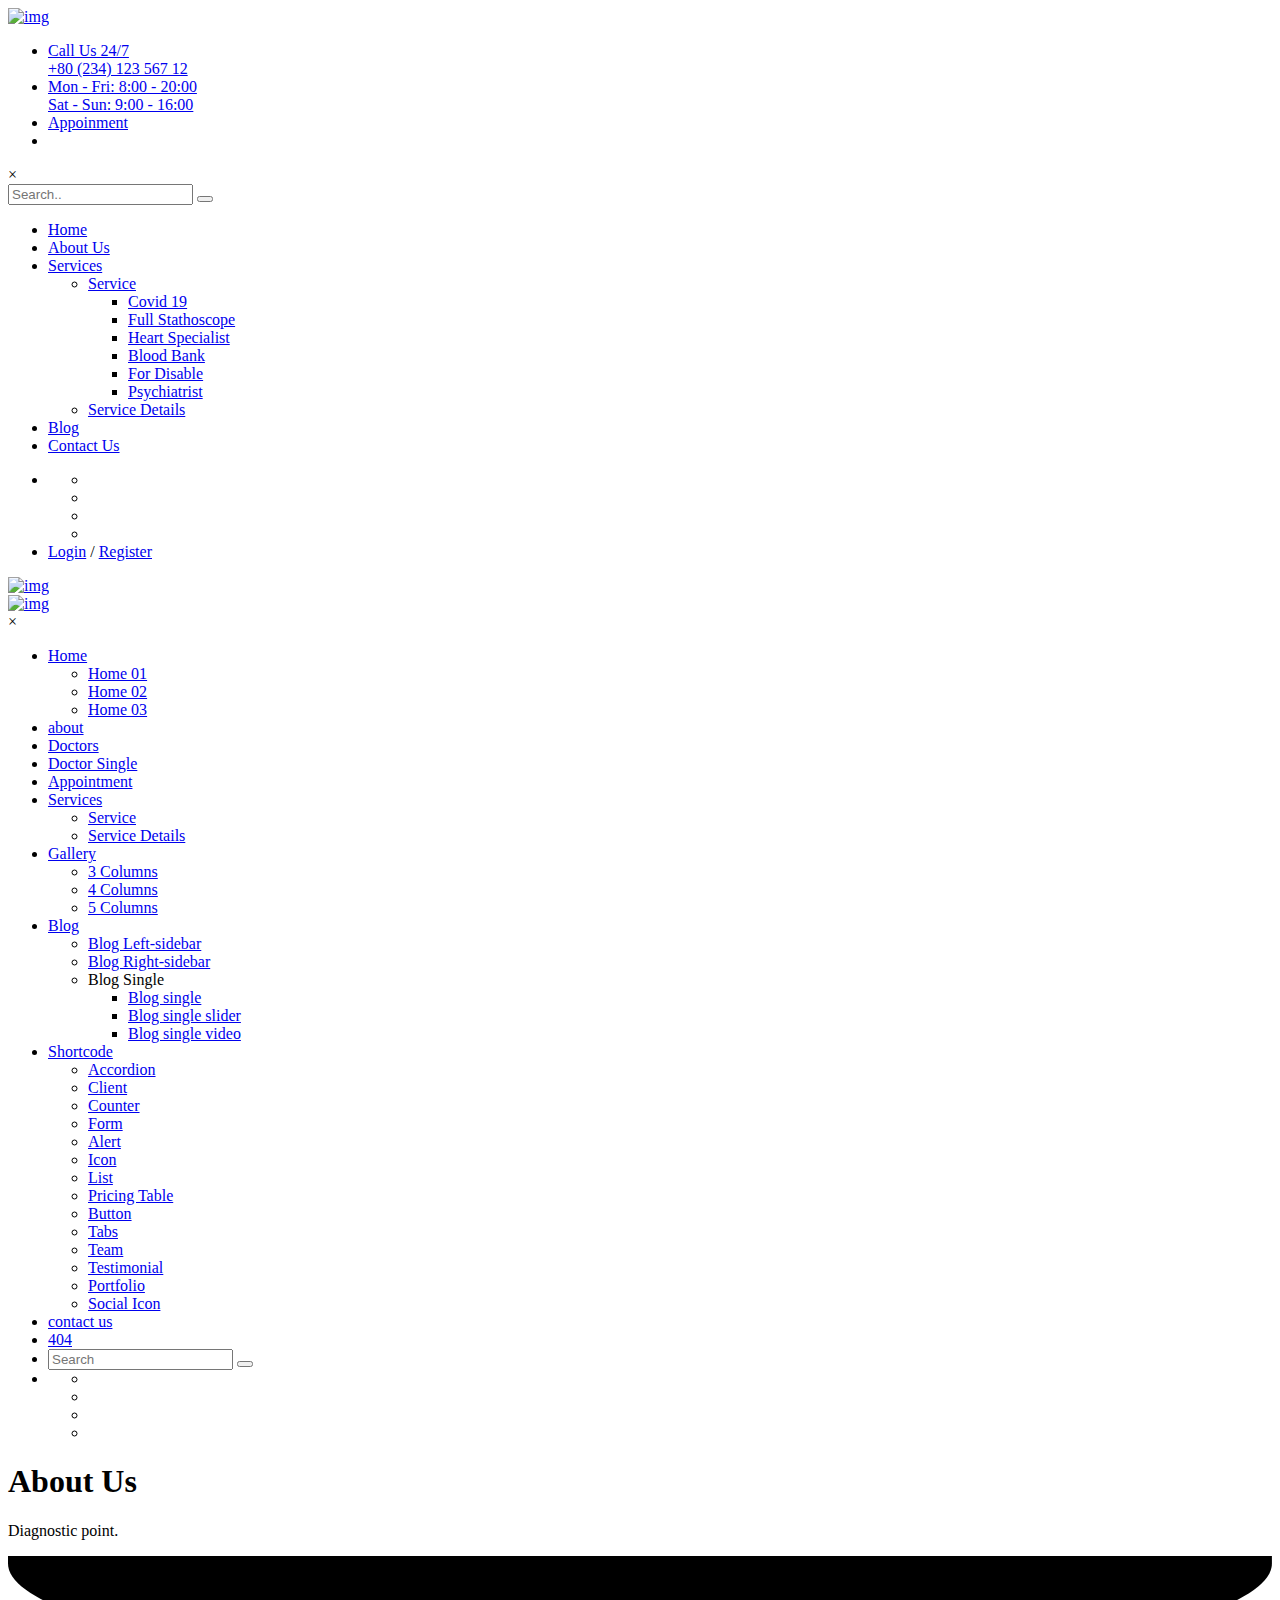
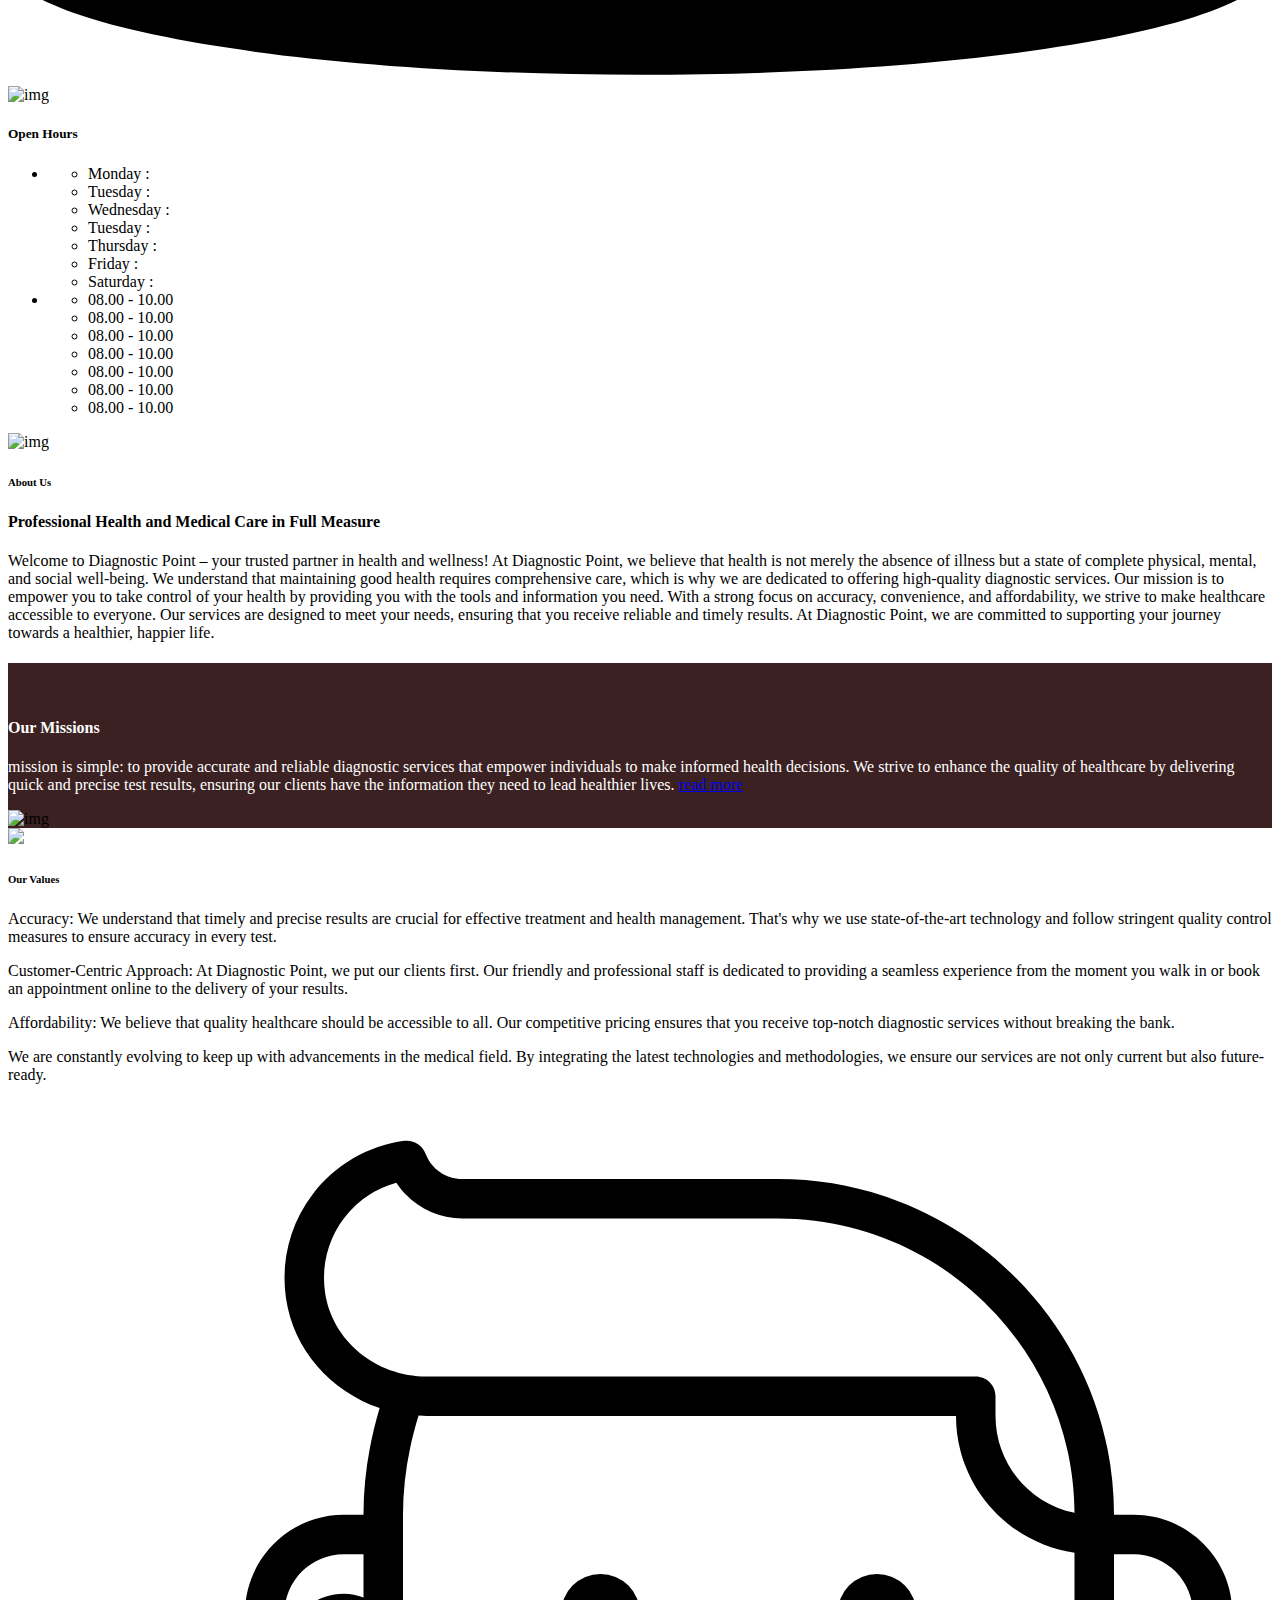
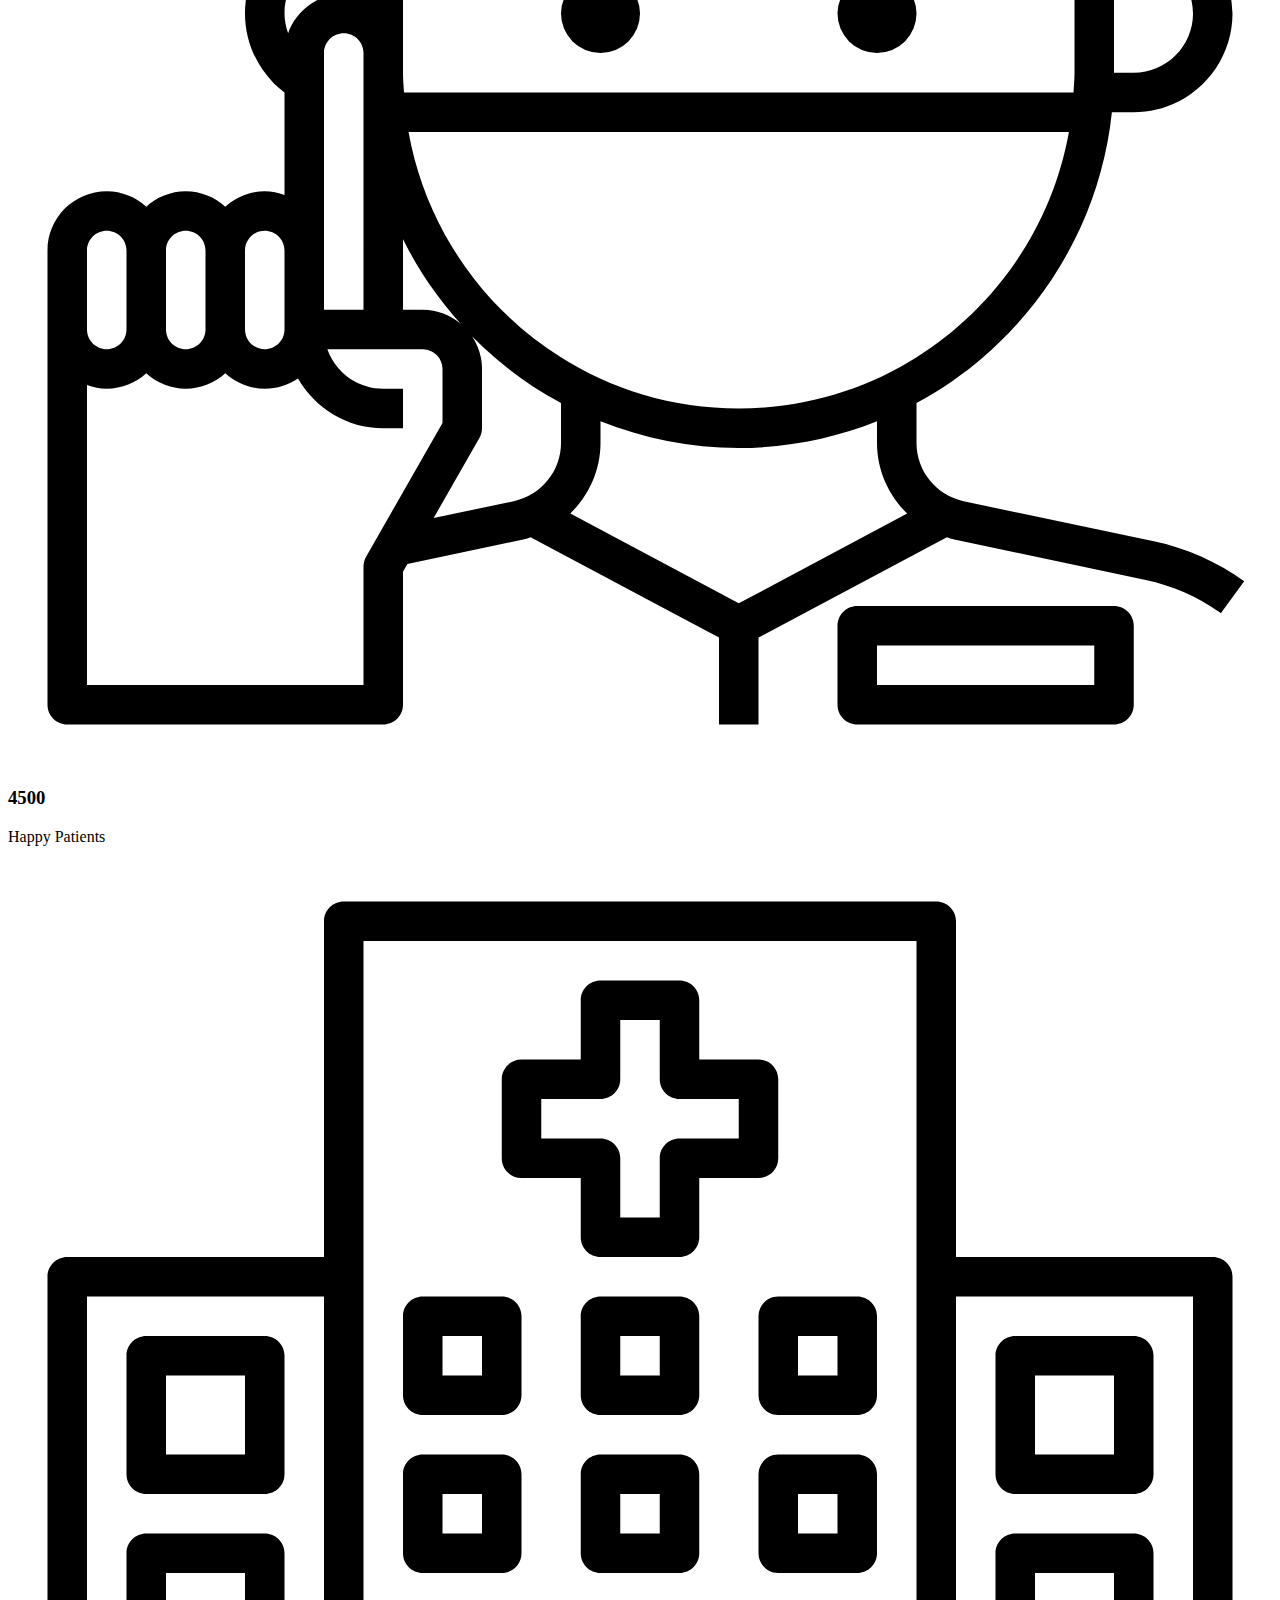
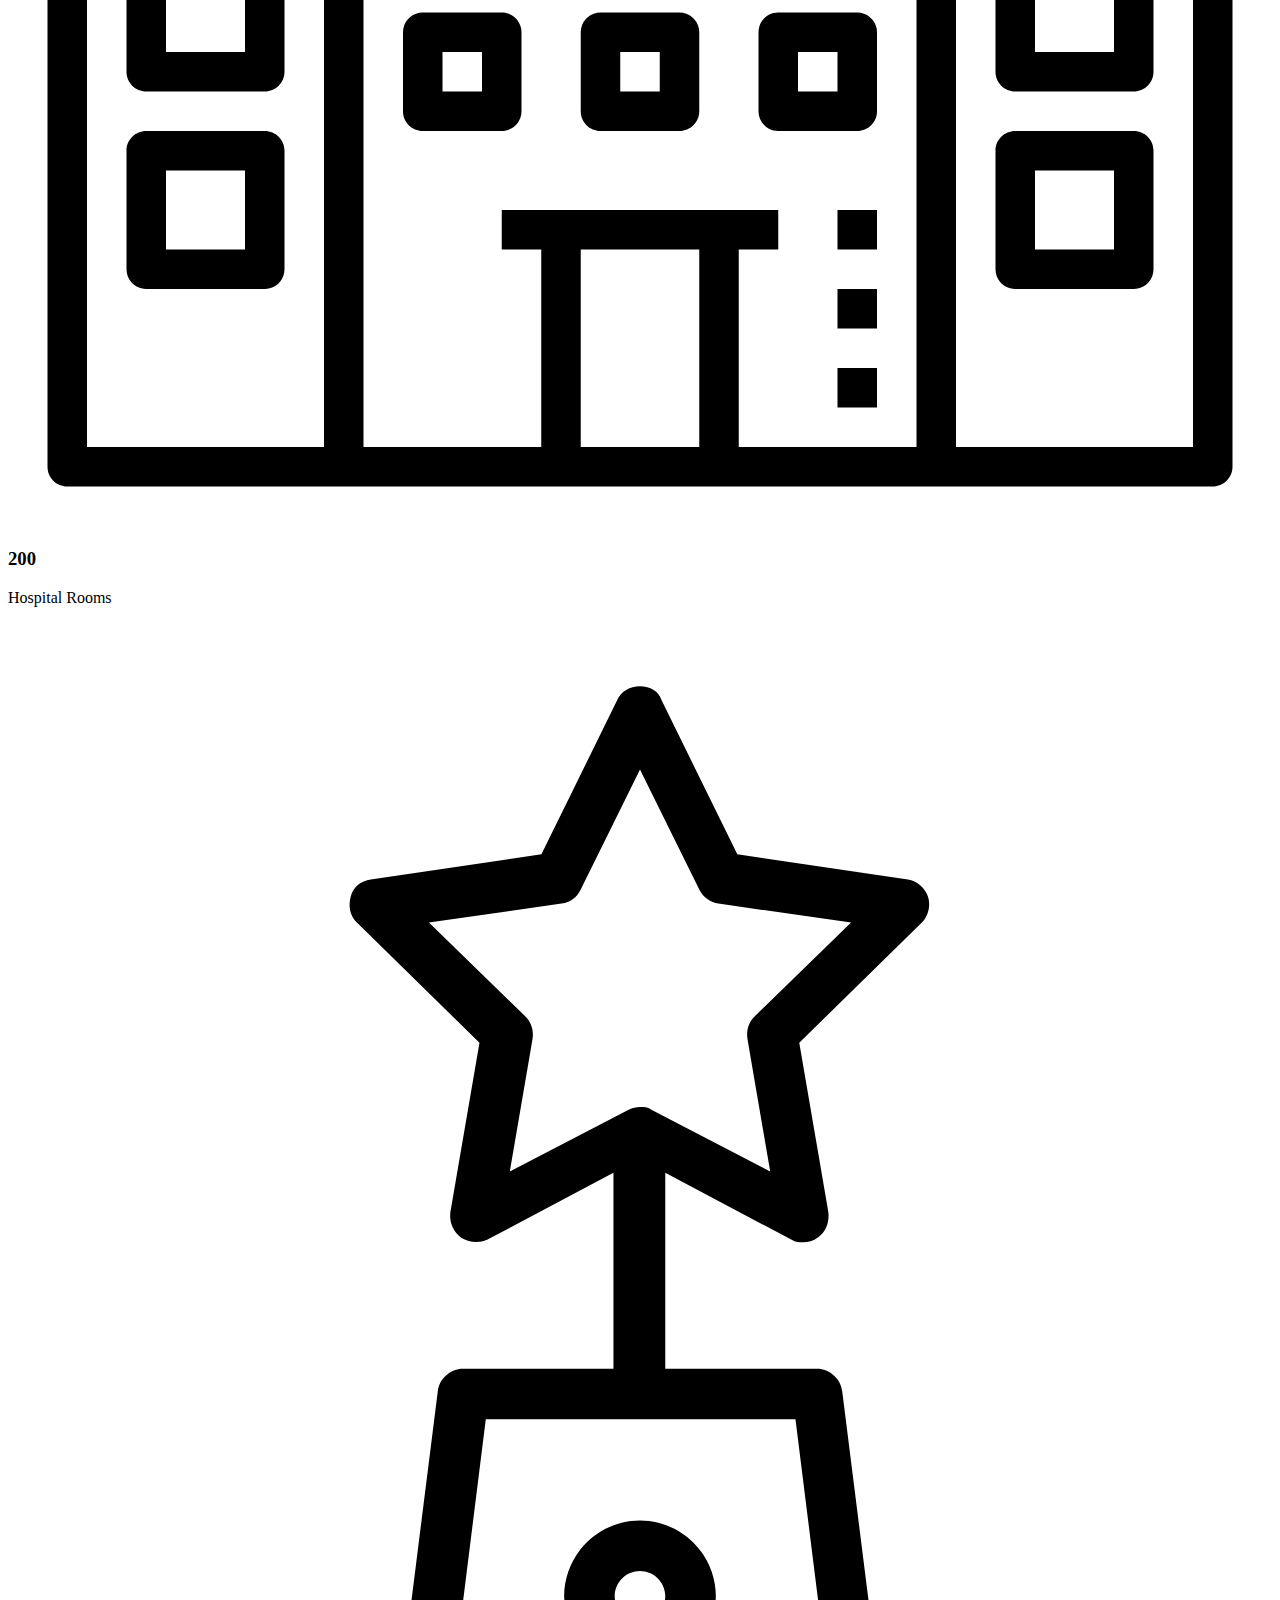
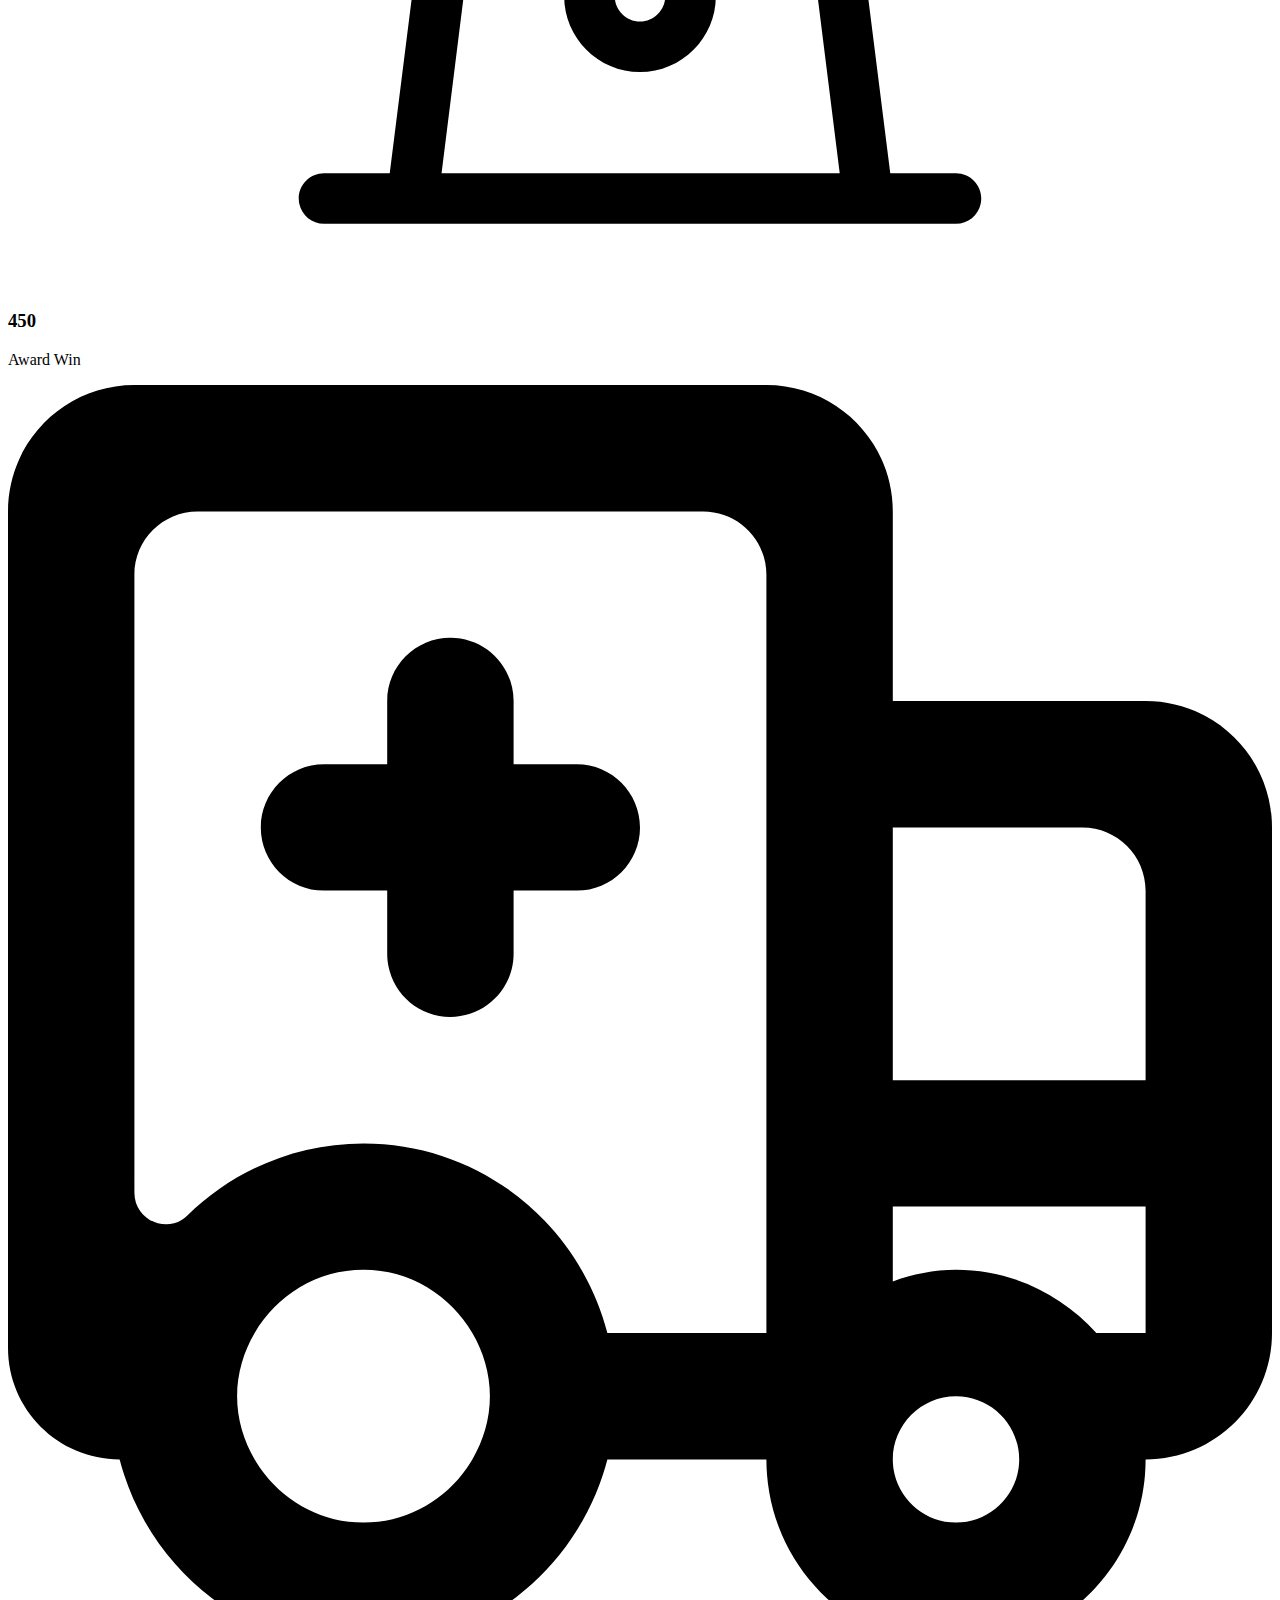
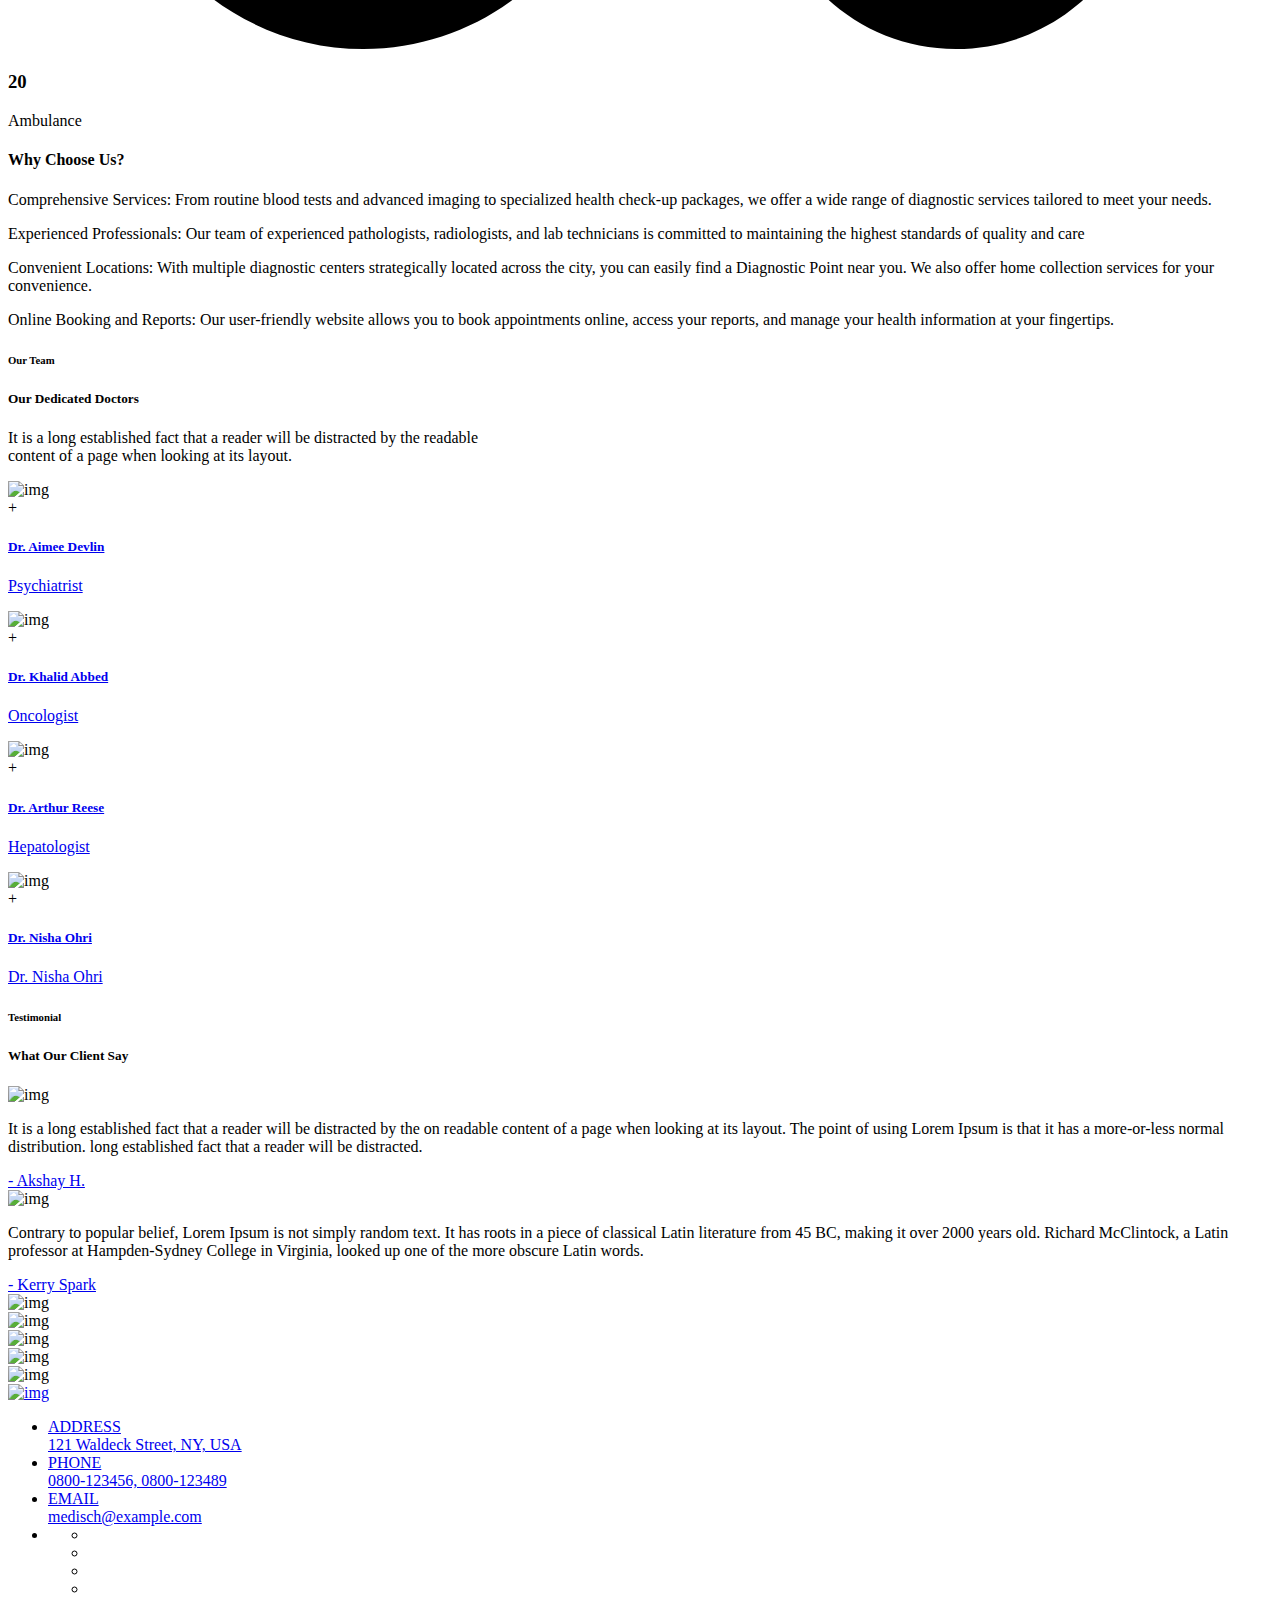
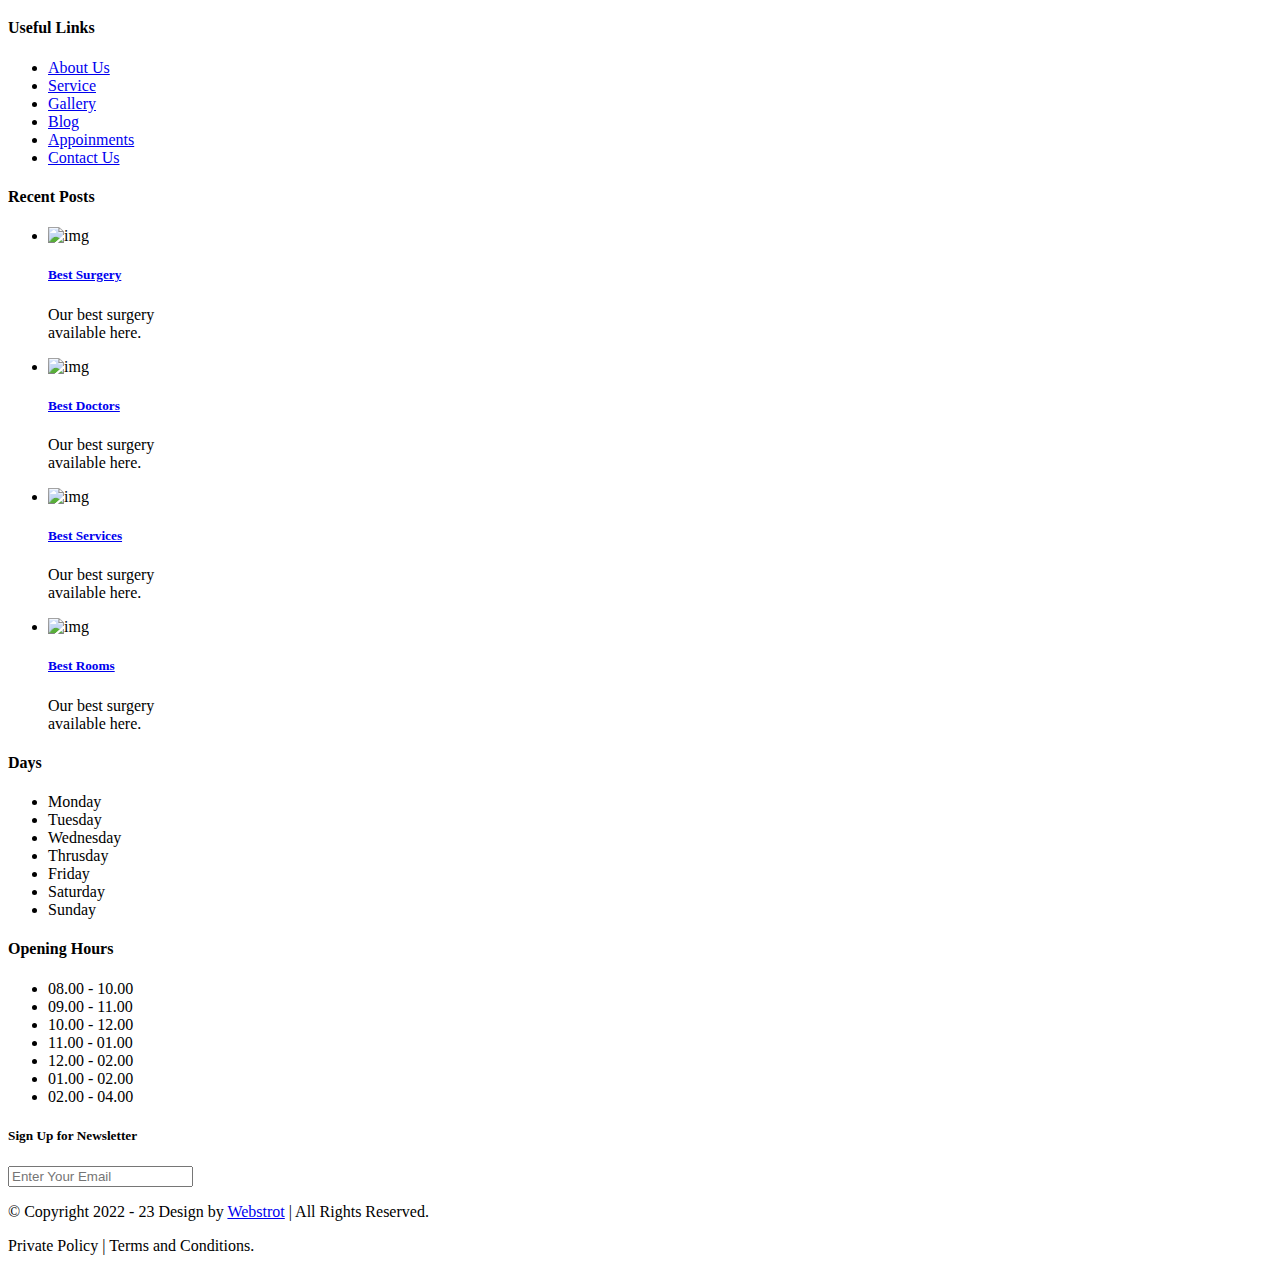
==== commit 01e779d7: "Update index.html" ====
--- a/index.html
+++ b/index.html
@@ -1,715 +1,877 @@
+
 <!DOCTYPE html>
 <html lang="en">
 <head>
-    <meta charset="UTF-8">
-    <meta name="viewport" content="width=device-width, initial-scale=1.0">
-    <title>Eduma - Online Learning Platform</title>
-    <link href="https://cdn.jsdelivr.net/npm/bootstrap@5.3.0-alpha1/dist/css/bootstrap.min.css" rel="stylesheet">
-    <link rel="stylesheet" href="https://cdn.jsdelivr.net/npm/bootstrap-icons@1.10.3/font/bootstrap-icons.css">
-    <link rel="stylesheet" href="styles.css">
-    <link rel="stylesheet" href="https://cdnjs.cloudflare.com/ajax/libs/font-awesome/5.15.3/css/all.min.css">
+   <meta charset="utf-8" />
+   <title>About</title>
+   <meta content="width=device-width, initial-scale=1.0" name="viewport" />
+
+     <!-- Font Awesome -->
+     <link rel="stylesheet" href="https://cdnjs.cloudflare.com/ajax/libs/font-awesome/6.6.0/css/all.min.css" integrity="sha512-Kc323vGBEqzTmouAECnVceyQqyqdsSiqLQISBL29aUW4U/M7pSPA/gEUZQqv1cwx4OnYxTxve5UMg5GT6L4JJg==" crossorigin="anonymous" referrerpolicy="no-referrer" />
+   
+   <!--Template style -->
+   <link rel="stylesheet" type="text/css" href="css/animate.css" />
+   <link rel="stylesheet" type="text/css" href="css/animate.min.css" />
+   <link rel="stylesheet" type="text/css" href="css/bootstrap.min.css" />
+   <link rel="stylesheet" type="text/css" href="css/fonts.css" />
+   <link rel="stylesheet" type="text/css" href="css/magnific-popup.css" />
+   <link rel="stylesheet" type="text/css" href="css/owl.carousel.min.css" />
+   <link rel="stylesheet" type="text/css" href="css/owl.theme.default.min.css" />
+   <link rel="stylesheet" type="text/css" href="css/style.css" />
+   <link rel="stylesheet" type="text/css" href="css/responsive.css" />
+   <!--favicon-->
+   <link rel="shortcut icon" type="image/png" href="images/fav-icon.png" />
 </head>
+
 <body>
-    <header>
-        <div class="top-bar bg-dark text-light py-2">
-            <div class="container d-flex justify-content-between align-items-center">
-                <div class="contact-info">
-                    <span class="me-3"><i class="bi bi-telephone"></i> (+88) 1990 6886</span>
-                    <span><i class="bi bi-envelope"></i> contact@thimpress.com</span>
-                </div>
-                <div class="user-actions">
-                    <a href="#" class="text-light me-3">Demo account</a>
-                    <a href="#" class="text-light">Register</a>
-                </div>
-            </div>
-        </div>
-        <nav class="navbar navbar-expand-lg navbar-light bg-white">
+
+   <!-- top to return -->
+   <a href="javascript:;" id="return-to-top"><i class="fas fa-angle-double-up"></i></a>
+   <!-- header start -->
+   <div class="main-header-wrapper3 float_left">
+      <div class="sb-main-header3">
+         <div class="top-header3 d-xl-block d-lg-block d-md-none d-sm-none d-none">
             <div class="container">
-                <a class="navbar-brand" href="#">
-                    <img src="https://eduma.thimpress.com/wp-content/uploads/2022/06/logo-edu_black-1.png" alt="Eduma" height="40">
-                </a>
-                <button class="navbar-toggler" type="button" data-bs-toggle="collapse" data-bs-target="#navbarNav" aria-controls="navbarNav" aria-expanded="false" aria-label="Toggle navigation">
-                    <span class="navbar-toggler-icon"></span>
-                </button>
-                <div class="collapse navbar-collapse" id="navbarNav">
-                    <ul class="navbar-nav ms-auto">
-                        <li class="nav-item dropdown">
-                            <a class="nav-link dropdown-toggle" href="#" id="demosDropdown" role="button" data-bs-toggle="dropdown" aria-expanded="false">
-                                DEMOS
-                            </a>
-                            <ul class="dropdown-menu" aria-labelledby="demosDropdown">
-                                <li><a class="dropdown-item" href="#">Demo 1</a></li>
-                                <li><a class="dropdown-item" href="#">Demo 2</a></li>
-                                <li><a class="dropdown-item" href="#">Demo 3</a></li>
-                                <li><a class="dropdown-item" href="#">Demo 4</a></li>
-                            </ul>
+               <div class="row">
+                  <div class="col-lg-4 col-md-4 col-sm-6 col-12">
+                     <div class="logo-wrapper3">
+                        <a href="javascript:;"><img class="w-100 h-auto" src="images/home3/logo.jpeg" alt="img"></a>
+                     </div>
+                  </div>
+                  <div class="col-lg-8 col-md-8 col-sm-6 col-12 d-flex align-items-center justify-content-end">
+                     <div class="top-right-section">
+                        <ul>
+                           <li>
+                              <a href="javascript:;"><i class="fas fa-phone"></i></a>
+                              <a href="javascript:;">Call Us 24/7<br>
+                                 +80 (234) 123 567 12
+                              </a>
+                           </li>
+                           <li class="border-none pe-0">
+                              <a href="javascript:;"><i class="fas fa-map-marker-alt"></i></a>
+                              <a href="javascript:;">Mon - Fri: 8:00 - 20:00<br>
+                                 Sat - Sun: 9:00 - 16:00</a>
+                           </li>
+                           <li>
+                              <a href="appoinment.html" class="home3-btn">Appoinment</a>
+                           </li>
+                           <li>
+                              <a href="javascript:;" class="openBtn" onclick="openSearch()"><i
+                                    class="fas fa-search search"></i></a>
+                           </li>
+                        </ul>
+                        <div id="myOverlay" class="overlay">
+                           <span class="closebtn" onclick="closeSearch()" title="Close Overlay">×</span>
+                           <div class="overlay-content">
+                              <form action="https://webstrot.com/action_page.php">
+                                 <input type="text" placeholder="Search.." name="search">
+                                 <button type="submit"><i class="fas fa-search"></i></button>
+                              </form>
+                           </div>
+                        </div>
+                     </div>
+                  </div>
+               </div>
+            </div>
+         </div>
+         <div class="menu-items-wrapper menu-item-wrapper3 d-xl-block d-lg-block d-md-none d-sm-none d-none">
+            <div class="container">
+               <div class="row">
+                  <div class="col-lg-8 col-md-6">
+                     <nav class="navbar navbar-expand-lg">
+                        <ul class="navbar-nav">
+                           <li class="nav-item ps-rel">
+                              <a class="nav-link" href="index.html">Home
+                              </a>
+                           </li>
+                           <li class="nav-item">
+                              <a class="nav-link" href="about-us.html">About Us
+                                 
+                              </a>
+                              
+                           </li>
+                           <li class="nav-item ps-rel">
+                              <a class="nav-link" href="javascript:;">Services
+                                 <span><i class="fas fa-chevron-right"></i></span>
+                              </a>
+                              <ul class="dropdown-items">
+                                 <li><a href="service.html">Service
+                                    <span><i class="fas fa-chevron-right"></i></span>
+                                 </a>
+                                 <ul class="sub-dropdown">
+                                    <li><a href="covid-single.html">Covid 19</a></li>
+                                    <li><a href="stathoscope-single.html">Full Stathoscope</a></li>
+                                    <li><a href="heart-specialist.html">Heart Specialist</a></li>
+                                    <li><a href="blood-bank.html">Blood Bank</a></li>
+                                    <li><a href="disable.html">For Disable</a></li>
+                                    <li><a href="psychiatrist.html">Psychiatrist</a></li>
+                                 </ul>
+                              </li>
+                                 <li><a href="single-details.html">Service Details</a></li>
+                              </ul>
+                           </li>
+                           
+                           <li class="nav-item ps-rel">
+                              <a class="nav-link" href="blog.html">Blog  
+                              </a>
+                              
+                           </li>
+                           
+                           <li class="nav-item">
+                              <a class="nav-link" href="contact-us.html">Contact Us</a>
+                           </li>
+                        </ul>
+                     </nav>
+                  </div>
+                  <div class="col-lg-4 col-md-6">
+                     <ul
+                        class="d-xl-flex d-lg-flex d-md-none d-sm-none d-none justify-content-end align-items-center social-media-icons">
+                        <li>
+                           <ul class="d-xl-flex d-lg-flex d-md-none d-sm-none d-none">
+                              <li><a href="https://www.facebook.com/"><i class="fab fa-facebook-f"></i></a></li>
+                              <li><a href="https://twitter.com/"><i class="fab fa-twitter"></i></a></li>
+                              <li><a href="https://www.instagram.com/"><i class="fab fa-instagram"></i></a></li>
+                              <li><a href="https://in.pinterest.com/"><i class="fab fa-pinterest-p"></i></a></li>
+                           </ul>
                         </li>
-                        <li class="nav-item dropdown">
-                            <a class="nav-link dropdown-toggle" href="#" id="demosDropdown" role="button" data-bs-toggle="dropdown" aria-expanded="false">
-                                COURSES
-                            </a>
-                            <ul class="dropdown-menu" aria-labelledby="demosDropdown">
-                                <li><a class="dropdown-item" href="#">Demo 1</a></li>
-                                <li><a class="dropdown-item" href="#">Demo 2</a></li>
-                                <li><a class="dropdown-item" href="#">Demo 3</a></li>
-                                <li><a class="dropdown-item" href="#">Demo 4</a></li>
-                            </ul>
+                        <li class="login-btn home3-btn bg-white p-0">
+                           
+                           <span>
+                              <a href="login.html" class="p-0 text-dark">Login</a>
+                              /
+                              <a href="register.html" class="p-0 text-dark">Register</a>
+                           </span>
                         </li>
-                        <li class="nav-item dropdown">
-                            <a class="nav-link dropdown-toggle" href="#" id="demosDropdown" role="button" data-bs-toggle="dropdown" aria-expanded="false">
-                                PAGES
-                            </a>
-                            <ul class="dropdown-menu" aria-labelledby="demosDropdown">
-                                <li><a class="dropdown-item" href="#">Demo 1</a></li>
-                                <li><a class="dropdown-item" href="#">Demo 2</a></li>
-                                <li><a class="dropdown-item" href="#">Demo 3</a></li>
-                                <li><a class="dropdown-item" href="#">Demo 4</a></li>
-                            </ul>
+                     </ul>
+                  </div>
+               </div>
+            </div>
+         </div>
+         <!-- responsive menu bar start -->
+         <div class="mobile-menu-wrapper d-xl-none d-lg-none d-md-block d-sm-block sticky-top">
+            <div class="container">
+               <div class="row align-items-center justify-content-between">
+                  <div class=" col-md-6 col-sm-6 col-6">
+                     <div class="mobile-logo">
+                        <a href="javascript:;">
+                           <img class="w-100" src="images/home3/logo-png.png" alt="img">
+                        </a>
+                     </div>
+                  </div>
+                  <div class="col-md-6 col-sm-6 col-6">
+                     
+                        <div class="d-flex justify-content-end">
+                           <div class="toggle-main-wrapper" id="sidebar-toggle">
+                              <span class="line"></span>
+                              <span class="line"></span>
+                              <span class="line"></span>
+                           </div>
+                        </div>
+                     
+                  </div>
+               </div>
+            </div>
+         </div>
+         <div id="sidebar">
+            <div class="sidebar_logo">
+               <a href="javascript:;"><img class="w-100" src="images/home3/logo-png.png" alt="img"></a>
+            </div>
+            <div id="toggle_close">&times;</div>
+            <div id='cssmenu'>
+               <ul class="float_left">
+                  <li class="has-sub">
+                     <a href="javascript:;">Home</a>
+                     <ul>
+                        <li><a href="index.html">Home 01</a></li>
+                        <li><a href="index2.html">Home 02</a></li>
+                        <li><a href="index3.html">Home 03</a></li>
+                     </ul>
+                  </li>
+                  <li><a href="about-us.html">about</a></li>
+                  <li><a href="all-dr.html">Doctors</a></li>
+                  <li><a href="dr-single.html">Doctor Single</a></li>
+                  <li><a href="appoinment.html">Appointment</a></li>
+                  <li class="has-sub">
+                     <a href="javascript:;">Services</a>
+                     <ul>
+                        <li><a href="service.html">Service</a></li>
+                        <li><a href="single-details.html">Service Details</a></li>
+                     </ul>
+                  </li>
+                  <li class="has-sub">
+                     <a href="javascript:;">Gallery</a>
+                     <ul>
+                        <li><a href="gallery.html">3 Columns</a></li>
+                        <li><a href="gallery2.html">4 Columns</a></li>
+                        <li><a href="gallery3.html">5 Columns</a></li>
+                     </ul>
+                  </li>
+                  <li class="has-sub">
+                     <a href="javascript:;">Blog</a>
+                     <ul>
+                        <li><a href="blog-left-sidebar.html">Blog Left-sidebar</a></li>
+                        <li><a href="blog-right-sidebar.html">Blog Right-sidebar</a></li>
+                        <li class="has-sub">
+                           <a class="sub-icon">Blog Single</a>
+                           <ul class="m-sub-dropdown">
+                              <li><a href="blog-single.html">Blog single</a></li>
+                              <li><a href="blog-single-slider.html">Blog single slider</a></li>
+                              <li><a href="blog-single-video.html">Blog single video</a></li>
+                           </ul>
                         </li>
-                        <li class="nav-item">
-                            <a class="nav-link" href="#">ELEMENTS</a>
+                     </ul>
+                  </li>
+                  <li class="has-sub">
+                     <a href="javascript:;">Shortcode</a>
+                     <ul>
+                        <li><a href="accordion.html">Accordion</a></li>
+                        <li><a href="client.html">Client</a></li>
+                        <li><a href="counter.html">Counter</a></li>
+                        <li><a href="form.html">Form</a></li>
+                        <li><a href="alert.html">Alert</a></li>
+                        <li><a href="icon.html">Icon</a></li>
+                        <li><a href="list.html">List</a></li>
+                        <li><a href="pricing-table.html">Pricing Table</a></li>
+                        <li><a href="button.html">Button</a></li>
+                        <li><a href="tab.html">Tabs</a></li>
+                        <li><a href="team.html">Team</a></li>
+                        <li><a href="testimonials.html">Testimonial</a></li>
+                        <li><a href="portfolio.html">Portfolio</a></li>
+                        <li><a href="social-icon.html">Social Icon</a></li>
+                     </ul>
+                  </li>
+                  <li><a href="contact-us.html">contact us</a></li>
+                  <li class="border-none"><a href="error404.html">404</a></li>
+                  <li class="input-group border-none my-3 mx-2">
+                     <input type="text" class="form-control" placeholder="Search">
+                     <button class="btn btn-outline-secondary" type="button" id="button-addon2"><i
+                           class="fas fa-search"></i></button>
+                  </li>
+                  <li class="border-none">
+                     <ul class="social-icon">
+                        <li><a href="www.facebook.html"><i class="fab fa-facebook-f"></i></a></li>
+                        <li><a href="www.twitter.html"><i class="fab fa-twitter"></i></a></li>
+                        <li><a href="www.instagram.html"><i class="fab fa-instagram"></i></a></li>
+                        <li><a href="www.pinterest.html"><i class="fab fa-pinterest-p"></i></a></li>
+                     </ul>
+                  </li>
+               </ul>
+            </div>
+         </div>
+         <!-- responsive menu End -->
+      </div>
+   </div>
+   <!-- header end -->
+
+   <!-- Banner Section -->
+   <section class="banner-section float_left mb-2">
+      <div class="container banner-content d-flex justify-content-center align-items-center flex-column">
+          <h1 class="banner-title">About Us</h1>
+          <p class="banner-subtitle">Diagnostic point.</p>
+      </div>
+      <div class="floating-icon icon-1"><i class="fas fa-heartbeat"></i></div>
+      <div class="floating-icon icon-2"><i class="fas fa-stethoscope"></i></div>
+      <div class="floating-icon icon-3"><i class="fas fa-user-md"></i></div>
+      <div class="floating-icon icon-4"><i class="fas fa-pills"></i></div>
+      <div class="banner-shape">
+          <svg data-name="Layer 1" xmlns="http://www.w3.org/2000/svg" viewBox="0 0 1200 120" preserveAspectRatio="none">
+              <path d="M0,0V7.23C0,65.52,268.63,112.77,600,112.77S1200,65.52,1200,7.23V0Z" class="shape-fill"></path>
+          </svg>
+      </div>
+  </section>
+
+   <!-- about us page start -->
+   <div class="image-about-wrapper float_left ptb-100 pb-0">
+      <div class="container ">
+         <div class="row plr-50">
+            <div class="col-lg-6 col-md-12">
+               <div class="image-section ps-rel ">
+                  <img src="images/about-img.jpg" alt="img">
+                  <div class="image-content ">
+                     <h5>Open Hours</h5>
+                     <ul class="content-box">
+                        <li>
+                           <ul>
+                              <li>Monday :</li>
+                              <li>Tuesday :</li>
+                              <li>Wednesday :</li>
+                              <li>Tuesday :</li>
+                              <li>Thursday :</li>
+                              <li>Friday :</li>
+                              <li>Saturday :</li>
+                           </ul>
                         </li>
-                        <li class="nav-item">
-                            <a class="nav-link" href="#">BLOG</a>
+                        <li>
+                           <ul>
+                              <li>08.00 - 10.00</li>
+                              <li>08.00 - 10.00</li>
+                              <li>08.00 - 10.00</li>
+                              <li>08.00 - 10.00</li>
+                              <li>08.00 - 10.00</li>
+                              <li>08.00 - 10.00</li>
+                              <li>08.00 - 10.00</li>
+                           </ul>
                         </li>
-                        <li class="nav-item dropdown">
-                            <a class="nav-link dropdown-toggle" href="#" id="demosDropdown" role="button" data-bs-toggle="dropdown" aria-expanded="false">
-                                SHOP
-                            </a>
-                            <ul class="dropdown-menu" aria-labelledby="demosDropdown">
-                                <li><a class="dropdown-item" href="#">Demo 1</a></li>
-                                <li><a class="dropdown-item" href="#">Demo 2</a></li>
-                                <li><a class="dropdown-item" href="#">Demo 3</a></li>
-                                <li><a class="dropdown-item" href="#">Demo 4</a></li>
-                            </ul>
-                        </li>
-                        <li class="nav-item">
-                            <a class="nav-link" href="#">CONTACT</a>
-                        </li>
-                    </ul>
-                </div>
-            </div>
-        </nav>
-    </header>
-
-    
-
-    <section class="hero">
-        <div class="container">
-            <div class="row justify-content-center text-center">
-                <div class="col-lg-8">
-                    <h1 class="mb-4">ONLINE COURSES TO LEARN</h1>
-                    <p class="lead mb-5">Own your future learning new skills online</p>
-                    <div class="search-bar mb-5">
-                        <input type="text" class="form-control" placeholder="What do you going to learn today?">
-                        <button class="btn btn-primary"><i class="bi bi-search"></i></button>
-                    </div>
-                    <div class="row justify-content-center features">
-                        <div class="col-md-4 mb-3 mb-md-0">
-                            <p><i class="bi bi-people-fill text-warning"></i> Over 7 million students</p>
-                        </div>
-                        <div class="col-md-4 mb-3 mb-md-0">
-                            <p><i class="bi bi-journal-richtext text-warning"></i> More than 30,000 courses</p>
-                        </div>
-                        <div class="col-md-4">
-                            <p><i class="bi bi-laptop text-warning"></i> Learn anything online</p>
-                        </div>
-                    </div>
-                </div>
-            </div>
-        </div>
-    </section>
-
-    <section class="card-section py-5">
-        <div class="container">
-          <div class="row">
-            <div class="col-md-4 mb-4">
-              <div class="card h-100">
-                <img src="https://eduma.thimpress.com/wp-content/uploads/2022/06/courses-13-450x450.jpg" class="card-img-top" alt="Person working on laptop">
-                <div class="card-body">
-                  <h5 class="card-title">Top Tutorials Code for Startup</h5>
-                </div>
-              </div>
-            </div>
-            <div class="col-md-4 mb-4">
-              <div class="card h-100">
-                <img src="https://eduma.thimpress.com/wp-content/uploads/2022/06/courses-5-450x450.jpg" class="card-img-top" alt="Two people studying">
-                <div class="card-body">
-                  <h5 class="card-title">The Top PHP Tutorials</h5>
-                </div>
-              </div>
-            </div>
-            <div class="col-md-4 mb-4">
-              <div class="card h-100">
-                <img src="https://eduma.thimpress.com/wp-content/uploads/2022/06/courses-7-450x450.jpg" class="card-img-top" alt="Person working on laptop">
-                <div class="card-body">
-                  <h5 class="card-title">Education WordPress Theme</h5>
-                </div>
-              </div>
+                     </ul>
+                     <div class="logo-icon">
+                        <img src="images/fav-icon.png" alt="img">
+                     </div>
+                  </div>
+               </div>
+            </div>
+            <div class="col-lg-6 col-md-12 col-sm-12 col-12">
+               <div class="about-content ">
+                  <h6 class="home1-section-heading1 text-start">About Us</h6>
+                  <h4>Professional Health and Medical
+                     Care in Full Measure
+                  </h4>
+                  <p class="py-3">
+                     Welcome to Diagnostic Point – your trusted partner in health and wellness!
+                     At Diagnostic Point, we believe that health is not merely the absence of illness but a state of complete physical, mental, and social well-being. We understand that maintaining good health requires comprehensive care, which is why we are dedicated to offering high-quality diagnostic services. Our mission is to empower you to take control of your health by providing you with the tools and information you need.
+                     With a strong focus on accuracy, convenience, and affordability, we strive to make healthcare accessible to everyone. Our services are designed to meet your needs, ensuring that you receive reliable and timely results. At Diagnostic Point, we are committed to supporting your journey towards a healthier, happier life.
+
+               </div>
+            </div>
+         </div>
+      </div>
+   </div>
+   <!-- about us page end -->
+    <!-- our mission-->
+    <div class="image-about-wrapper about-main-wrapper3 ptb-100 pt-0 float_left "style="
+    background-color: #3b2121;">
+      <div class="container">
+        <div class="row">
+          <div class="col-lg-6 col-md-12 col-sm-12 col-12">
+            <div class="about-content">
+              <h4 style="color: white;padding-top: 56px;">Our Missions</h4>
+              <p class="py-3">
+               <span style="color: white;"> mission is simple: to provide accurate and reliable diagnostic services that empower individuals to make informed health decisions. We strive to enhance the quality of healthcare by delivering quick and precise test results, ensuring our clients have the information they need to lead healthier lives.</span>
+              <a href="about-us.html" class="button-btn bg-yellow mt-4"
+                >read more
+                <span><i class="fas fa-angle-double-right"></i></span>
+              </a>
+            </div>
+          </div>
+          <div class="col-lg-6 col-md-12">
+            <div class="image-section ps-rel animate-top-y">
+              <img
+                src="https://img.freepik.com/free-photo/medical-banner-with-doctor-holding-stethoscope_23-2149611234.jpg?t=st=1724927673~exp=1724931273~hmac=7f4f63f4c974d2dc8bea22841f2e04822c849cdc22b76289af0bd20d7be5b5e6&w=996"
+                class="img-fluid d-xl-block d-lg-block d-none"
+                alt="img"
+              />
             </div>
           </div>
         </div>
+      </div>
+    </div>
+    
+    <!-- our values -->
+    <div class="image-about-wrapper float_left ptb-100 pb-0">
+      <div class="container ">
+         <div class="row plr-50">
+            <div class="col-lg-6 col-md-12">
+               <div class="image-section ps-rel ">
+                  <img src="https://img.freepik.com/free-photo/hand-with-pulsating-heart_1134-162.jpg?w=996&t=st=1724928767~exp=1724929367~hmac=bed5e9bc1a09df3beda3a9659d7a159a0b56ea66d8382b11d5b22cc2fd7ac254"style="height: 400px">
+
+               </div>
+            </div>
+            <div class="col-lg-6 col-md-12 col-sm-12 col-12">
+               <div class="about-content ">
+                  <h6 class="home1-section-heading1 text-start">Our Values</h6>
+                  <p class="py-3">
+                     <span style="color: black;">Accuracy:</span>  We understand that timely and precise results are crucial for effective treatment and health management. That's why we use state-of-the-art technology and follow stringent quality control measures to ensure accuracy in every test.
+                    <p class="py-3">
+                     <span style="color: black;">Customer-Centric Approach:</span> At Diagnostic Point, we put our clients first. Our friendly and professional staff is dedicated to providing a seamless experience from the moment you walk in or book an appointment online to the delivery of your results.
+                    </p>
+                    <p class="py-3">
+                   <span style="color: black;">Affordability:</span> We believe that quality healthcare should be accessible to all. Our competitive pricing ensures that you receive top-notch diagnostic services without breaking the bank.
+                    </p>
+                    <p class="py-3">
+                   We are constantly evolving to keep up with advancements in the medical field. By integrating the latest technologies and methodologies, we ensure our services are not only current but also future-ready.
+                    </p>
+
+               </div>
+            </div>
+         </div>
+      </div>
+   </div>
+  
+   <!-- counter section start -->
+   <div class="counter-main-wrapper">
+      <div class="container">
+         <div class="row">
+            <div class="col-lg-3 col-md-3 col-sm-6 col-xs-12">
+               <div class="count-up">
+                  <div class="counter-icon">
+                     <svg xmlns="http://www.w3.org/2000/svg" xmlns:xlink="http://www.w3.org/1999/xlink" version="1.1"
+                        id="_x31_-outline-expand" x="0px" y="0px" viewBox="0 0 64 64"
+                        style="enable-background:new 0 0 64 64;" xml:space="preserve">
+                        <circle cx="30" cy="26" r="2" />
+                        <circle cx="44" cy="26" r="2" />
+                        <path
+                           d="M58.016,52.722l-9.63-2.03C47.003,50.4,46,49.163,46,47.75v-2.023c5.392-2.913,9.223-8.355,9.893-14.727H57  c2.757,0,5-2.243,5-5s-2.243-5-5-5h-1c0-9.374-7.626-17-17-17H23c-0.834,0-1.564-0.508-1.862-1.295  c-0.165-0.435-0.61-0.694-1.067-0.637c-1.834,0.244-3.53,1.232-4.652,2.711c-1.133,1.493-1.611,3.352-1.347,5.232  c0.369,2.619,2.263,4.739,4.745,5.586C18.285,17.372,18,19.183,18,21h-1c-2.757,0-5,2.243-5,5c0,1.323,0.518,2.578,1.477,3.551  c0.17,0.164,0.345,0.311,0.523,0.445v5.189C13.686,35.072,13.352,35,13,35c-0.771,0-1.468,0.301-2,0.78C10.468,35.301,9.771,35,9,35  s-1.468,0.301-2,0.78C6.468,35.301,5.771,35,5,35c-1.654,0-3,1.346-3,3v23c0,0.553,0.447,1,1,1h16c0.553,0,1-0.447,1-1v-6.734  l0.222-0.389l5.804-1.228c0.15-0.032,0.29-0.088,0.435-0.132L36,57.601V62h2v-4.399l9.539-5.085  c0.145,0.045,0.284,0.101,0.435,0.132l9.632,2.03c1.369,0.286,2.685,0.87,3.805,1.688l1.18-1.615  C61.242,53.767,59.66,53.064,58.016,52.722z M45.527,51.321L37,55.867l-8.527-4.546C29.414,50.401,30,49.131,30,47.75v-1.103  C32.169,47.511,34.527,48,37,48s4.831-0.489,7-1.353v1.103C44,49.131,44.586,50.401,45.527,51.321z M37,46  c-8.349,0-15.296-6.054-16.719-14h33.437C52.296,39.946,45.349,46,37,46z M16,38V28c0-0.552,0.448-1,1-1s1,0.448,1,1v1v12h-2V38z   M20,37.434c0.779,1.564,1.766,3.002,2.927,4.286C22.404,41.277,21.737,41,21,41h-1V37.434z M57,23c1.654,0,3,1.346,3,3  s-1.346,3-3,3h-1v-6H57z M16.052,9.732c-0.19-1.349,0.15-2.679,0.96-3.744c0.673-0.888,1.598-1.512,2.649-1.801  C20.391,5.297,21.646,6,23,6h16c8.237,0,14.945,6.674,15,14.899c-2.279-0.465-4-2.484-4-4.899v-1c0-0.553-0.447-1-1-1H21.211  C18.612,14,16.395,12.165,16.052,9.732z M21.211,16H48c0,3.519,2.614,6.432,6,6.92V29c0,0.338-0.031,0.667-0.051,1H20.051  C20.031,29.667,20,29.338,20,29v-1v-7c0-1.687,0.276-3.371,0.79-5.019C20.93,15.989,21.069,16,21.211,16z M17,23h1v2.184  C17.686,25.072,17.352,25,17,25c-1.302,0-2.402,0.839-2.816,2.001C14.07,26.682,14,26.346,14,26C14,24.346,15.346,23,17,23z M13,37  c0.552,0,1,0.448,1,1v4c0,0.552-0.448,1-1,1s-1-0.448-1-1v-4C12,37.448,12.448,37,13,37z M9,37c0.552,0,1,0.448,1,1v4  c0,0.552-0.448,1-1,1s-1-0.448-1-1v-4C8,37.448,8.448,37,9,37z M4,38c0-0.552,0.448-1,1-1s1,0.448,1,1v4c0,0.552-0.448,1-1,1  s-1-0.448-1-1V38z M18.132,53.504C18.046,53.655,18,53.826,18,54v6H4V44.816C4.314,44.928,4.648,45,5,45c0.771,0,1.468-0.301,2-0.78  C7.532,44.699,8.229,45,9,45s1.468-0.301,2-0.78c0.532,0.48,1.229,0.78,2,0.78c0.624,0,1.204-0.192,1.685-0.52  C15.549,45.978,17.15,47,19,47h1v-2h-1c-1.304,0-2.416-0.836-2.829-2H21c0.552,0,1,0.448,1,1v2.734L18.132,53.504z M25.613,50.691  l-4.062,0.859l2.317-4.055C23.954,47.345,24,47.174,24,47v-3c0-0.608-0.184-1.173-0.497-1.646c1.32,1.334,2.833,2.474,4.497,3.373  v2.023C28,49.163,26.997,50.4,25.613,50.691z" />
+                        <path
+                           d="M56,56H43c-0.553,0-1,0.447-1,1v4c0,0.553,0.447,1,1,1h13c0.553,0,1-0.447,1-1v-4C57,56.447,56.553,56,56,56z M55,60H44v-2  h11V60z" />
+                     </svg>
+                  </div>
+                  <h3 class="counter-count">4500</h3>
+                  <p class="mb-3">Happy Patients</p>
+               </div>
+            </div>
+            <div class="col-lg-3 col-md-3 col-sm-6 col-12">
+               <div class="count-up">
+                  <div class="counter-icon">
+                     <svg xmlns="http://www.w3.org/2000/svg" xmlns:xlink="http://www.w3.org/1999/xlink" version="1.1"
+                        x="0px" y="0px" viewBox="0 0 64 64" style="enable-background:new 0 0 64 64;"
+                        xml:space="preserve">
+                        <path
+                           d="M61,20H48V3c0-0.553-0.448-1-1-1H17c-0.552,0-1,0.447-1,1v17H3c-0.552,0-1,0.447-1,1v40c0,0.553,0.448,1,1,1h58  c0.552,0,1-0.447,1-1V21C62,20.447,61.552,20,61,20z M4,22h12v38H4V22z M35,50v10h-6V50H35z M46,60h-9V50h2v-2H25v2h2v10h-9V4h28V60  z M60,60H48V22h12V60z" />
+                        <path
+                           d="M51,32h6c0.552,0,1-0.447,1-1v-6c0-0.553-0.448-1-1-1h-6c-0.552,0-1,0.447-1,1v6C50,31.553,50.448,32,51,32z M52,26h4v4h-4  V26z" />
+                        <path
+                           d="M51,42h6c0.552,0,1-0.447,1-1v-6c0-0.553-0.448-1-1-1h-6c-0.552,0-1,0.447-1,1v6C50,41.553,50.448,42,51,42z M52,36h4v4h-4  V36z" />
+                        <path
+                           d="M51,52h6c0.552,0,1-0.447,1-1v-6c0-0.553-0.448-1-1-1h-6c-0.552,0-1,0.447-1,1v6C50,51.553,50.448,52,51,52z M52,46h4v4h-4  V46z" />
+                        <path
+                           d="M13,24H7c-0.552,0-1,0.447-1,1v6c0,0.553,0.448,1,1,1h6c0.552,0,1-0.447,1-1v-6C14,24.447,13.552,24,13,24z M12,30H8v-4h4  V30z" />
+                        <path
+                           d="M21,28h4c0.552,0,1-0.447,1-1v-4c0-0.553-0.448-1-1-1h-4c-0.552,0-1,0.447-1,1v4C20,27.553,20.448,28,21,28z M22,24h2v2h-2  V24z" />
+                        <path
+                           d="M34,22h-4c-0.552,0-1,0.447-1,1v4c0,0.553,0.448,1,1,1h4c0.552,0,1-0.447,1-1v-4C35,22.447,34.552,22,34,22z M33,26h-2v-2h2  V26z" />
+                        <path
+                           d="M38,23v4c0,0.553,0.448,1,1,1h4c0.552,0,1-0.447,1-1v-4c0-0.553-0.448-1-1-1h-4C38.448,22,38,22.447,38,23z M40,24h2v2h-2  V24z" />
+                        <path
+                           d="M21,36h4c0.552,0,1-0.447,1-1v-4c0-0.553-0.448-1-1-1h-4c-0.552,0-1,0.447-1,1v4C20,35.553,20.448,36,21,36z M22,32h2v2h-2  V32z" />
+                        <path
+                           d="M34,30h-4c-0.552,0-1,0.447-1,1v4c0,0.553,0.448,1,1,1h4c0.552,0,1-0.447,1-1v-4C35,30.447,34.552,30,34,30z M33,34h-2v-2h2  V34z" />
+                        <path
+                           d="M43,30h-4c-0.552,0-1,0.447-1,1v4c0,0.553,0.448,1,1,1h4c0.552,0,1-0.447,1-1v-4C44,30.447,43.552,30,43,30z M42,34h-2v-2h2  V34z" />
+                        <path
+                           d="M21,44h4c0.552,0,1-0.447,1-1v-4c0-0.553-0.448-1-1-1h-4c-0.552,0-1,0.447-1,1v4C20,43.553,20.448,44,21,44z M22,40h2v2h-2  V40z" />
+                        <path
+                           d="M34,38h-4c-0.552,0-1,0.447-1,1v4c0,0.553,0.448,1,1,1h4c0.552,0,1-0.447,1-1v-4C35,38.447,34.552,38,34,38z M33,42h-2v-2h2  V42z" />
+                        <path
+                           d="M43,38h-4c-0.552,0-1,0.447-1,1v4c0,0.553,0.448,1,1,1h4c0.552,0,1-0.447,1-1v-4C44,38.447,43.552,38,43,38z M42,42h-2v-2h2  V42z" />
+                        <path
+                           d="M13,34H7c-0.552,0-1,0.447-1,1v6c0,0.553,0.448,1,1,1h6c0.552,0,1-0.447,1-1v-6C14,34.447,13.552,34,13,34z M12,40H8v-4h4  V40z" />
+                        <path
+                           d="M13,44H7c-0.552,0-1,0.447-1,1v6c0,0.553,0.448,1,1,1h6c0.552,0,1-0.447,1-1v-6C14,44.447,13.552,44,13,44z M12,50H8v-4h4  V50z" />
+                        <path
+                           d="M26,16h3v3c0,0.553,0.448,1,1,1h4c0.552,0,1-0.447,1-1v-3h3c0.552,0,1-0.447,1-1v-4c0-0.553-0.448-1-1-1h-3V7  c0-0.553-0.448-1-1-1h-4c-0.552,0-1,0.447-1,1v3h-3c-0.552,0-1,0.447-1,1v4C25,15.553,25.448,16,26,16z M27,12h3  c0.552,0,1-0.447,1-1V8h2v3c0,0.553,0.448,1,1,1h3v2h-3c-0.552,0-1,0.447-1,1v3h-2v-3c0-0.553-0.448-1-1-1h-3V12z" />
+                        <rect x="42" y="56" width="2" height="2" />
+                        <rect x="42" y="52" width="2" height="2" />
+                        <rect x="42" y="48" width="2" height="2" />
+                     </svg>
+                  </div>
+                  <h3 class="counter-count">200</h3>
+                  <p class="mb-3">Hospital Rooms</p>
+               </div>
+            </div>
+            <div class="col-lg-3 col-md-3 col-sm-6 col-xs-12">
+               <div class="count-up">
+                  <div class="counter-icon">
+                     <svg version="1.1" xmlns="http://www.w3.org/2000/svg" xmlns:xlink="http://www.w3.org/1999/xlink"
+                        x="0px" y="0px" viewBox="0 0 100 100" style="enable-background:new 0 0 100 100;"
+                        xml:space="preserve">
+                        <path d="M50,71c-3.3,0-6,2.7-6,6s2.7,6,6,6s6-2.7,6-6S53.3,71,50,71z M50,79c-1.1,0-2-0.9-2-2s0.9-2,2-2c1.1,0,2,0.9,2,2
+                                    S51.1,79,50,79z M75,91h-5.2L66,60.8c-0.1-1-1-1.8-2-1.8H52V43.5l10,5.3c0.3,0.2,0.6,0.2,0.9,0.2c0.4,0,0.8-0.1,1.2-0.4
+                                    c0.6-0.4,0.9-1.2,0.8-2l-2.3-13.4l9.7-9.5c0.5-0.5,0.7-1.3,0.5-2s-0.9-1.3-1.6-1.4l-13.5-2l-6-12.2C51.5,5.4,50.8,5,50,5
+                                    s-1.5,0.4-1.8,1.1l-6,12.2l-13.5,2c-0.8,0.1-1.4,0.6-1.6,1.4s0,1.5,0.5,2l9.7,9.5l-2.3,13.4c-0.1,0.8,0.2,1.5,0.8,2
+                                    c0.6,0.4,1.4,0.5,2.1,0.2l10-5.3V59H36c-1,0-1.9,0.8-2,1.8L30.2,91H25c-1.1,0-2,0.9-2,2s0.9,2,2,2h7h36h7c1.1,0,2-0.9,2-2
+                                    S76.1,91,75,91z M40.9,31.1l-7.6-7.4l10.5-1.5c0.7-0.1,1.2-0.5,1.5-1.1l4.7-9.5l4.7,9.5c0.3,0.6,0.9,1,1.5,1.1l10.5,1.5l-7.6,7.4
+                                    c-0.5,0.5-0.7,1.1-0.6,1.8l1.8,10.5l-9.4-4.9c-0.3-0.2-0.6-0.2-0.9-0.2s-0.6,0.1-0.9,0.2l-9.4,4.9l1.8-10.5
+                                    C41.6,32.2,41.4,31.6,40.9,31.1z M34.3,91l3.5-28h24.5l3.5,28H34.3z" />
+                     </svg>
+                  </div>
+                  <h3 class="counter-count">450</h3>
+                  <p class="mb-3">Award Win</p>
+               </div>
+            </div>
+            <div class="col-lg-3  col-md-3 col-sm-6 col-xs-12">
+               <div class="count-up">
+                  <div class="counter-icon">
+                     <svg viewBox="0 0 20 20" version="1.1" xmlns="http://www.w3.org/2000/svg"
+                        xmlns:xlink="http://www.w3.org/1999/xlink">
+                        <!-- Generator: Sketch 3.8.1 (29687) - http://www.bohemiancoding.com/sketch -->
+                        <title>ambulance_round [#662]</title>
+                        <desc>Created with Sketch.</desc>
+                        <defs></defs>
+                        <g id="Page-1" stroke="none" stroke-width="1" fill-rule="evenodd">
+                           <g id="Dribbble-Light-Preview" transform="translate(-300.000000, -5279.000000)">
+                              <g id="icons" transform="translate(56.000000, 160.000000)">
+                                 <path
+                                    d="M252,5124 L252,5125 L253,5125 C253.552,5125 254,5125.448 254,5126 C254,5126.552 253.552,5127 253,5127 L252,5127 L252,5128 C252,5128.552 251.552,5129 251,5129 C250.448,5129 250,5128.552 250,5128 L250,5127 L249,5127 C248.448,5127 248,5126.552 248,5126 C248,5125.448 248.448,5125 249,5125 L250,5125 L250,5124 C250,5123.448 250.448,5123 251,5123 C251.552,5123 252,5123.448 252,5124 L252,5124 Z M262,5130 L258,5130 L258,5126 L261,5126 C261.552,5126 262,5126.448 262,5127 L262,5130 Z M262,5134 L261.221,5134 C260.672,5133.39 259.885,5133 259,5133 C258.647,5133 258.314,5133.072 258,5133.184 L258,5132 L262,5132 L262,5134 Z M259,5137 C258.449,5137 258,5136.551 258,5136 C258,5135.449 258.449,5135 259,5135 C259.551,5135 260,5135.449 260,5136 C260,5136.551 259.551,5137 259,5137 L259,5137 Z M256,5134 L253.484,5134 C253.038,5132.278 251.487,5131 249.625,5131 C248.538,5131 247.556,5131.436 246.838,5132.142 C246.526,5132.448 246,5132.216 246,5131.779 L246,5122 C246,5121.448 246.448,5121 247,5121 L255,5121 C255.552,5121 256,5121.448 256,5122 L256,5134 Z M251.347,5136 C251,5136.595 250.362,5137 249.625,5137 C248.888,5137 248.25,5136.595 247.903,5136 C247.731,5135.705 247.625,5135.366 247.625,5135 C247.625,5134.634 247.731,5134.295 247.903,5134 C248.25,5133.405 248.888,5133 249.625,5133 C250.362,5133 251,5133.405 251.347,5134 C251.519,5134.295 251.625,5134.634 251.625,5135 C251.625,5135.366 251.519,5135.705 251.347,5136 L251.347,5136 Z M262,5124 L258,5124 L258,5121 C258,5119.895 257.105,5119 256,5119 L246,5119 C244.895,5119 244,5119.895 244,5121 L244,5134.234 C244,5135.209 244.791,5136 245.766,5136 C246.213,5137.722 247.763,5139 249.625,5139 C251.487,5139 253.037,5137.722 253.484,5136 L256,5136 C256,5137.657 257.343,5139 259,5139 C260.657,5139 262,5137.657 262,5136 C263.105,5136 264,5135.105 264,5134 L264,5126 C264,5124.895 263.105,5124 262,5124 L262,5124 Z">
+                                 </path>
+                              </g>
+                           </g>
+                        </g>
+                     </svg>
+                  </div>
+                  <h3 class="counter-count">20</h3>
+                  <p class="mb-3">Ambulance</p>
+               </div>
+            </div>
+         </div>
+      </div>
+   </div>
+   <!-- counter section end -->
+   <!-- why choose us section -->
+   <div class="emergency-main-wrapper">
+      <div class="container">
+         <div class="row">
+            <div class="col-lg-12 col-md-12 col-sm-12 col-12">
+               <div class="sb-emergency-main-wrapper ">
+                  <div class="content">
+                     <h4>Why Choose Us?
+                     </h4>
+                  </div>
+                  <p>Comprehensive Services: From routine blood tests and advanced imaging to specialized health check-up packages, we offer a wide range of diagnostic services tailored to meet your needs.
+                  </p>
+                  <p>Experienced Professionals: Our team of experienced pathologists, radiologists, and lab technicians is committed to maintaining the highest standards of quality and care
+                  </p>
+                  <p>Convenient Locations: With multiple diagnostic centers strategically located across the city, you can easily find a Diagnostic Point near you. We also offer home collection services for your convenience.
+                  </p>
+                  <p>Online Booking and Reports: Our user-friendly website allows you to book appointments online, access your reports, and manage your health information at your fingertips.
+                  </p>
+               </div>
+            </div>
+         </div>
+      </div>
+   </div>
+   <!-- our team section start -->
+   <div class="team-main-wrapper">
+      <div class="container">
+         <div class="row">
+            <div class="col-lg-12 col-md-12 col-sm-12 col-12">
+               <div class="sb-team-section">
+                  <h6 class="home1-section-heading1">Our Team</h6>
+                  <h5 class="home1-section-heading2">Our Dedicated Doctors</h5>
+                  <p>It is a long established fact that a reader will be distracted by the readable
+                     <br>content of a page when looking at its layout.
+                  </p>
+               </div>
+            </div>
+            <div class="col-lg-3 col-md-6 col-sm-12 col-12">
+               <div class="team-section">
+                  <div class="image">
+                     <img src="images/team-3.png" alt="img">
+                     <div class='contact-action '>
+                        <div class='item plus-sign ' onclick="actionToggleOne();"> + </div>
+                        <span class='item icon-bg'> <i class="fab fa-facebook-f"></i></span>
+                        <span class='item icon-bg'> <i class="fab fa-twitter"></i> </span>
+                     </div>
+                  </div>
+                  <h5><a href="dr-single.html">Dr. Aimee Devlin</a></h5>
+                  <p><a href="dr-single.html">Psychiatrist</a></p>
+               </div>
+            </div>
+            <div class="col-lg-3 col-md-6 col-sm-12 col-12">
+               <div class="team-section">
+                  <div class="image">
+                     <img src="images/team-2.png" alt="img">
+                     <div class='contact-action action-1'>
+                        <div class='item plus-sign' onclick="actionToggleTwo();"> + </div>
+                        <span class='item icon-bg'> <i class="fab fa-facebook-f"></i></span>
+                        <span class='item icon-bg'> <i class="fab fa-twitter"></i> </span>
+                     </div>
+                  </div>
+                  <h5><a href="dr-single.html">Dr. Khalid Abbed</a></h5>
+                  <p><a href="dr-single.html">Oncologist</a></p>
+               </div>
+            </div>
+            <div class="col-lg-3 col-md-6 col-sm-12 col-12">
+               <div class="team-section">
+                  <div class="image">
+                     <img src="images/team-3.png" alt="img">
+                     <div class='contact-action action-2'>
+                        <div class='item plus-sign' onclick="actionToggleThree();"> + </div>
+                        <span class='item icon-bg'> <i class="fab fa-facebook-f"></i></span>
+                        <span class='item icon-bg'> <i class="fab fa-twitter"></i> </span>
+                     </div>
+                  </div>
+                  <h5><a href="dr-single.html">Dr. Arthur Reese</a></h5>
+                  <p><a href="dr-single.html">Hepatologist</a></p>
+               </div>
+            </div>
+            <div class="col-lg-3 col-md-6 col-sm-12 col-12">
+               <div class="team-section">
+                  <div class="image">
+                     <img src="images/team-4.png" alt="img">
+                     <div class='contact-action action-3'>
+                        <div class='item plus-sign' onclick="actionToggleFour();"> + </div>
+                        <span class='item icon-bg'> <i class="fab fa-facebook-f"></i></span>
+                        <span class='item icon-bg'> <i class="fab fa-twitter"></i> </span>
+                     </div>
+                  </div>
+                  <h5><a href="dr-single.html">Dr. Nisha Ohri</a></h5>
+                  <p><a href="dr-single.html">Dr. Nisha Ohri</a></p>
+               </div>
+            </div>
+         </div>
+      </div>
+   </div>
+   <!-- testimonial section start -->
+   <div class="testimonial-main-wrapper">
+      <div class="container">
+         <div class="row">
+            <div class="col-lg-12 col-md-12 col-sm-12 col-12">
+               <div class="sb-testimonial-wrapper">
+                  <h6 class="home1-section-heading1 text-start">Testimonial</h6>
+                  <h5 class="text-start home1-section-heading2">What Our Client Say</h5>
+                  <div class="text-slider">
+                     <div class="owl-carousel owl-theme">
+                        <div class="item">
+                           <img src="images/test-image1.png" alt="img">
+                           <div class="item-box">
+                              <span>
+                                 <i class="fas fa-star"></i>
+                                 <i class="fas fa-star"></i>
+                                 <i class="fas fa-star"></i>
+                                 <i class="fas fa-star"></i>
+                                 <i class="fas fa-star"></i>
+                              </span>
+                              <p class="py-2">It is a long established fact that a reader will be distracted
+                                 by the on
+                                 readable content of a page when looking at its layout. The point of
+                                 using Lorem Ipsum is that it has a more-or-less normal distribution.
+                                 long established fact that a reader will be distracted.
+                              </p>
+                              <a href="javascript:;">- Akshay H.</a>
+                           </div>
+                        </div>
+                        <div class="item">
+                           <img src="images/test-image2.png" alt="img">
+                           <div class="item-box">
+                              <span>
+                                 <i class="fas fa-star"></i>
+                                 <i class="fas fa-star"></i>
+                                 <i class="fas fa-star"></i>
+                                 <i class="fas fa-star"></i>
+                                 <i class="fas fa-star"></i>
+                              </span>
+                              <p class="py-2">Contrary to popular belief, Lorem Ipsum is not simply random text. It has roots in a piece of classical Latin literature from 45 BC, making it over 2000 years old. Richard McClintock, a Latin professor at Hampden-Sydney College in Virginia, looked up one of the more obscure Latin words.
+                              </p>
+                              <a href="javascript:;">- Kerry Spark</a>
+                           </div>
+                        </div>
+                     </div>
+                  </div>
+               </div>
+            </div>
+         </div>
+      </div>
+   </div>
+   <!-- testimonial section end -->
+   <!-- partner section start -->
+   <div class="partner-main-wrapper">
+      <div class="container">
+         <div class="row">
+            <div class="col-lg-12 col-md-12 col-sm-12 col-12">
+               <div class="sb-partner-wrapper">
+                  <div class="owl-carousel owl-theme">
+                     <div class="item">
+                        <img src="images/p-logos1.png" alt="img">
+                     </div>
+                     <div class="item">
+                        <img src="images/p-logos2.png" alt="img">
+                     </div>
+                     <div class="item">
+                        <img src="images/p-logos3.png" alt="img">
+                     </div>
+                     <div class="item">
+                        <img src="images/p-logos4.png" alt="img">
+                     </div>
+                     <div class="item">
+                        <img src="images/p-logos5.png" alt="img">
+                     </div>
+                  </div>
+               </div>
+            </div>
+         </div>
+      </div>
+   </div>
+   <!-- partner section end -->
+   <!-- our team end -->
+   <div class="footer-main-wrapper">
+      <div class="container">
+         <div class="row">
+            <div class="col-lg-3 col-md-6 col-sm-12 col-12">
+               <div class="sb-footer-section">
+                  <div class="footer-logo">
+                     <a href="javascript:;"><img class="w-100" src="images/home3/logo-png.png" alt="img"></a>
+                  </div>
+                  <ul>
+                     <li><a href="javascript:;"><i class="fas fa-map-marker-alt"></i>ADDRESS<br>
+                           121 Waldeck Street, NY, USA</a>
+                     </li>
+                     <li><a href="javascript:;"><i class="fas fa-phone"></i>PHONE<br>
+                           0800-123456, 0800-123489</a>
+                     </li>
+                     <li><a href="javascript:;"><i class="fas fa-envelope"></i>EMAIL<br>
+                           medisch@example.com</a>
+                     </li>
+                     <li>
+                        <ul class="footer-media">
+                           <li><a href="javascript:;"><i class="fab fa-facebook-f"></i></a></li>
+                           <li><a href="javascript:;"><i class="fab fa-twitter"></i></a></li>
+                           <li><a href="javascript:;"><i class="fab fa-instagram"></i></a></li>
+                           <li><a href="javascript:;"><i class="fab fa-pinterest-p"></i></a></li>
+                        </ul>
+                     </li>
+                  </ul>
+               </div>
+            </div>
+            <div class="col-lg-2 col-md-6 col-sm-12 col-12">
+               <div class="links">
+                  <h4>Useful Links</h4>
+                  <ul>
+                     <li><a href="about-us.html"><i class="fas fa-angle-right"></i>About Us</a></li>
+                     <li><a href="service.html"><i class="fas fa-angle-right"></i>Service</a></li>
+                     <li><a href="gallery.html"><i class="fas fa-angle-right"></i>Gallery</a></li>
+                     <li><a href="blog-single.html"><i class="fas fa-angle-right"></i>Blog</a></li>
+                     <li><a href="appoinment.html"><i class="fas fa-angle-right"></i>Appoinments</a></li>
+                     <li><a href="contact-us.html"><i class="fas fa-angle-right"></i>Contact Us</a></li>
+                  </ul>
+               </div>
+            </div>
+            <div class="col-lg-4 col-md-6 col-sm-12 col-12">
+               <h4>Recent Posts</h4>
+               <div class="img-link">
+                  <ul>
+                     <li>
+                        <img src="images/post-img1.jpg" alt="img">
+                        <div class="content">
+                           <h5 class="pb-0"><a href="blog-single.html">Best Surgery</a></h5>
+                           <p>Our best surgery<br>
+                              available here.
+                           </p>
+                        </div>
+                     </li>
+                     <li>
+                        <img src="images/post-img2.jpg" alt="img">
+                        <div class="content">
+                           <h5 class="pb-0"><a href="blog-single.html">Best Doctors</a></h5>
+                           <p>Our best surgery<br>
+                              available here.
+                           </p>
+                        </div>
+                     </li>
+                     <li>
+                        <img src="images/post-img3.jpg" alt="img">
+                        <div class="content">
+                           <h5 class="pb-0"><a href="blog-single.html">Best Services</a></h5>
+                           <p>Our best surgery<br>
+                              available here.
+                           </p>
+                        </div>
+                     </li>
+                     <li>
+                        <img src="images/post-img4.jpg" alt="img">
+                        <div class="content">
+                           <h5 class="pb-0"><a href="blog-single.html">Best Rooms</a></h5>
+                           <p>Our best surgery<br>
+                              available here.
+                           </p>
+                        </div>
+                     </li>
+                  </ul>
+               </div>
+            </div>
+            <div class="col-lg-3 col-md-6 col-sm-12 col-12">
+               <div class="time-wrapper">
+                  <div>
+                     <h4>Days</h4>
+                     <ul>
+                        <li>Monday</li>
+                        <li>Tuesday</li>
+                        <li>Wednesday</li>
+                        <li>Thrusday</li>
+                        <li>Friday</li>
+                        <li>Saturday</li>
+                        <li>Sunday</li>
+                     </ul>
+                  </div>
+                  <div>
+                     <h4>Opening Hours</h4>
+                     <ul>
+                        <li>08.00 - 10.00</li>
+                        <li>09.00 - 11.00</li>
+                        <li>10.00 - 12.00</li>
+                        <li>11.00 - 01.00</li>
+                        <li>12.00 - 02.00</li>
+                        <li>01.00 - 02.00</li>
+                        <li>02.00 - 04.00</li>
+                     </ul>
+                  </div>
+               </div>
+               <div id="newsletter">
+                  <h5>Sign Up for Newsletter</h5>
+                  <div class="input-box">
+                     <input type="text" name="text" id="text" placeholder="Enter Your Email">
+                     <a href="javascript:;">
+                        <i class="fas fa-paper-plane"></i>
+                     </a>
+                  </div>
+               </div>
+            </div>
+         </div>
+      </div>
+      <section>
+         <div class="container">
+            <div class="row">
+               <div class="col-lg-6 col-md-12 col-sm-12 col-12">
+                  <p>© Copyright 2022 - 23 Design by <a href="https://webstrot.com/">Webstrot</a>  | All Rights Reserved.</p>
+               </div>
+               <div class="col-lg-6 col-md-12 col-sm-12 col-12">
+                  <p class="last-para">Private Policy | Terms and Conditions.</p>
+               </div>
+            </div>
+         </div>
       </section>
-
-      <section class="popular-courses py-5">
-        <div class="container">
-          <h2 class="text-center mb-2">Popular Courses</h2>
-          <p class="text-center text-muted mb-5">Limitless learning, more possibilities</p>
-          
-          <div class="row row-cols-1 row-cols-md-2 row-cols-lg-4 g-4">
-            <!-- Course Card 1 -->
-            <div class="col">
-              <div class="card h-100">
-                <img src="https://eduma.thimpress.com/wp-content/uploads/2022/06/course-18-400x300.jpg" class="card-img-top" alt="How to Teach English Online">
-                <div class="card-body">
-                  <div class="d-flex align-items-center mb-2">
-                    <img src="https://eduma.thimpress.com/wp-content/uploads/2022/06/course-18-400x300.jpg" class="rounded-circle me-2" width="30" height="30" alt="Keny White">
-                    <span class="text-muted">Keny White</span>
-                  </div>
-                  <h5 class="card-title">How to Teach English Online and Get Paid</h5>
-                  <div class="d-flex justify-content-between align-items-center mt-3">
-                    <div>
-                      <small class="text-muted me-2"><i class="bi bi-chat"></i> 7</small>
-                      <small class="text-muted"><i class="bi bi-people"></i> 8</small>
-                    </div>
-                    <span class="text-danger fw-bold">$39.00</span>
-                  </div>
-                </div>
-              </div>
-            </div>
-            <div class="col">
-                <div class="card h-100">
-                  <img src="https://eduma.thimpress.com/wp-content/uploads/2022/06/course-17-400x300.jpg" class="card-img-top" alt="How to Teach English Online">
-                  <div class="card-body">
-                    <div class="d-flex align-items-center mb-2">
-                      <img src="https://eduma.thimpress.com/wp-content/uploads/2022/06/course-18-400x300.jpg" class="rounded-circle me-2" width="30" height="30" alt="Keny White">
-                      <span class="text-muted">Keny White</span>
-                    </div>
-                    <h5 class="card-title">How to Teach English Online and Get Paid</h5>
-                    <div class="d-flex justify-content-between align-items-center mt-3">
-                      <div>
-                        <small class="text-muted me-2"><i class="bi bi-chat"></i> 7</small>
-                        <small class="text-muted"><i class="bi bi-people"></i> 8</small>
-                      </div>
-                      <span class="text-danger fw-bold">$39.00</span>
-                    </div>
-                  </div>
-                </div>
-              </div>
-              <div class="col">
-                <div class="card h-100">
-                  <img src="https://eduma.thimpress.com/wp-content/uploads/2022/06/course-16-400x300.jpg" class="card-img-top" alt="How to Teach English Online">
-                  <div class="card-body">
-                    <div class="d-flex align-items-center mb-2">
-                      <img src="https://eduma.thimpress.com/wp-content/uploads/2022/06/course-18-400x300.jpg" class="rounded-circle me-2" width="30" height="30" alt="Keny White">
-                      <span class="text-muted">Keny White</span>
-                    </div>
-                    <h5 class="card-title">How to Teach English Online and Get Paid</h5>
-                    <div class="d-flex justify-content-between align-items-center mt-3">
-                      <div>
-                        <small class="text-muted me-2"><i class="bi bi-chat"></i> 7</small>
-                        <small class="text-muted"><i class="bi bi-people"></i> 8</small>
-                      </div>
-                      <span class="text-danger fw-bold">$39.00</span>
-                    </div>
-                  </div>
-                </div>
-              </div>
-              <div class="col">
-                <div class="card h-100">
-                  <img src="https://eduma.thimpress.com/wp-content/uploads/2022/06/course-15-400x300.jpg" class="card-img-top" alt="How to Teach English Online">
-                  <div class="card-body">
-                    <div class="d-flex align-items-center mb-2">
-                      <img src="https://eduma.thimpress.com/wp-content/uploads/2022/06/course-18-400x300.jpg" class="rounded-circle me-2" width="30" height="30" alt="Keny White">
-                      <span class="text-muted">Keny White</span>
-                    </div>
-                    <h5 class="card-title">How to Teach English Online and Get Paid</h5>
-                    <div class="d-flex justify-content-between align-items-center mt-3">
-                      <div>
-                        <small class="text-muted me-2"><i class="bi bi-chat"></i> 7</small>
-                        <small class="text-muted"><i class="bi bi-people"></i> 8</small>
-                      </div>
-                      <span class="text-danger fw-bold">$39.00</span>
-                    </div>
-                  </div>
-                </div>
-              </div>
-              <div class="col">
-                <div class="card h-100">
-                  <img src="https://eduma.thimpress.com/wp-content/uploads/2022/06/course-14-400x300.jpg" class="card-img-top" alt="How to Teach English Online">
-                  <div class="card-body">
-                    <div class="d-flex align-items-center mb-2">
-                      <img src="https://eduma.thimpress.com/wp-content/uploads/2022/06/course-18-400x300.jpg" class="rounded-circle me-2" width="30" height="30" alt="Keny White">
-                      <span class="text-muted">Keny White</span>
-                    </div>
-                    <h5 class="card-title">How to Teach English Online and Get Paid</h5>
-                    <div class="d-flex justify-content-between align-items-center mt-3">
-                      <div>
-                        <small class="text-muted me-2"><i class="bi bi-chat"></i> 7</small>
-                        <small class="text-muted"><i class="bi bi-people"></i> 8</small>
-                      </div>
-                      <span class="text-danger fw-bold">$39.00</span>
-                    </div>
-                  </div>
-                </div>
-              </div>
-              <div class="col">
-                <div class="card h-100">
-                  <img src="https://eduma.thimpress.com/wp-content/uploads/2022/06/course-13-400x300.jpg" class="card-img-top" alt="How to Teach English Online">
-                  <div class="card-body">
-                    <div class="d-flex align-items-center mb-2">
-                      <img src="https://eduma.thimpress.com/wp-content/uploads/2022/06/course-18-400x300.jpg" class="rounded-circle me-2" width="30" height="30" alt="Keny White">
-                      <span class="text-muted">Keny White</span>
-                    </div>
-                    <h5 class="card-title">How to Teach English Online and Get Paid</h5>
-                    <div class="d-flex justify-content-between align-items-center mt-3">
-                      <div>
-                        <small class="text-muted me-2"><i class="bi bi-chat"></i> 7</small>
-                        <small class="text-muted"><i class="bi bi-people"></i> 8</small>
-                      </div>
-                      <span class="text-danger fw-bold">$39.00</span>
-                    </div>
-                  </div>
-                </div>
-              </div>
-              <div class="col">
-                <div class="card h-100">
-                  <img src="https://eduma.thimpress.com/wp-content/uploads/2022/06/course-20-400x300.jpg" class="card-img-top" alt="How to Teach English Online">
-                  <div class="card-body">
-                    <div class="d-flex align-items-center mb-2">
-                      <img src="https://eduma.thimpress.com/wp-content/uploads/2022/06/course-18-400x300.jpg" class="rounded-circle me-2" width="30" height="30" alt="Keny White">
-                      <span class="text-muted">Keny White</span>
-                    </div>
-                    <h5 class="card-title">How to Teach English Online and Get Paid</h5>
-                    <div class="d-flex justify-content-between align-items-center mt-3">
-                      <div>
-                        <small class="text-muted me-2"><i class="bi bi-chat"></i> 7</small>
-                        <small class="text-muted"><i class="bi bi-people"></i> 8</small>
-                      </div>
-                      <span class="text-danger fw-bold">$39.00</span>
-                    </div>
-                  </div>
-                </div>
-              </div>
-              <div class="col">
-                <div class="card h-100">
-                  <img src="https://eduma.thimpress.com/wp-content/uploads/2022/06/course-18-400x300.jpg" class="card-img-top" alt="How to Teach English Online">
-                  <div class="card-body">
-                    <div class="d-flex align-items-center mb-2">
-                      <img src="https://eduma.thimpress.com/wp-content/uploads/2022/06/course-18-400x300.jpg" class="rounded-circle me-2" width="30" height="30" alt="Keny White">
-                      <span class="text-muted">Keny White</span>
-                    </div>
-                    <h5 class="card-title">How to Teach English Online and Get Paid</h5>
-                    <div class="d-flex justify-content-between align-items-center mt-3">
-                      <div>
-                        <small class="text-muted me-2"><i class="bi bi-chat"></i> 7</small>
-                        <small class="text-muted"><i class="bi bi-people"></i> 8</small>
-                      </div>
-                      <span class="text-danger fw-bold">$39.00</span>
-                    </div>
-                  </div>
-                </div>
-              </div>
-              
-            
-            <!-- Repeat the above card structure for the other 7 cards, changing the content accordingly -->
-            
-          </div>
-        </div>
-      </section>
-
-      <div class="text-center mb-5">
-        <a href="#" class="btn btn-light btn-lg">
-          VIEW ALL COURSES <i class="bi bi-chevron-right"></i>
-        </a>
-      </div>
-
-      <section class="top-categories py-5 bg-light">
-        <div class="container">
-          <div class="row align-items-center">
-            <div class="col-lg-3 mb-4 mb-lg-0">
-              <h2 class="fw-bold">Top Categories</h2>
-            </div>
-            <div class="col-lg-9">
-              <div class="row row-cols-2 row-cols-md-3 g-3">
-                <div class="col">
-                  <div class="card border-0 bg-white">
-                    <div class="card-body d-flex align-items-center">
-                      <i class="bi bi-gear-wide-connected me-3 fs-4"></i>
-                      <span>Arts & Crafts</span>
-                    </div>
-                  </div>
-                </div>
-                <div class="col">
-                  <div class="card border-0 bg-white">
-                    <div class="card-body d-flex align-items-center">
-                      <i class="bi bi-people me-3 fs-4"></i>
-                      <span>Coaching</span>
-                    </div>
-                  </div>
-                </div>
-                <div class="col">
-                  <div class="card border-0 bg-white">
-                    <div class="card-body d-flex align-items-center">
-                      <i class="bi bi-globe me-3 fs-4"></i>
-                      <span>Online Business</span>
-                    </div>
-                  </div>
-                </div>
-                <div class="col">
-                  <div class="card border-0 bg-white">
-                    <div class="card-body d-flex align-items-center">
-                      <i class="bi bi-graph-up me-3 fs-4"></i>
-                      <span>Passive Income</span>
-                    </div>
-                  </div>
-                </div>
-                <div class="col">
-                  <div class="card border-0 bg-white">
-                    <div class="card-body d-flex align-items-center">
-                      <i class="bi bi-camera me-3 fs-4"></i>
-                      <span>Photography</span>
-                    </div>
-                  </div>
-                </div>
-                <div class="col">
-                  <div class="card border-0 bg-white">
-                    <div class="card-body d-flex align-items-center">
-                      <i class="bi bi-code-square me-3 fs-4"></i>
-                      <span>Teacher Training</span>
-                    </div>
-                  </div>
-                </div>
-              </div>
-            </div>
-          </div>
-        </div>
-      </section>
-      <section class="new-courses py-5">
-        <div class="container">
-          <h2 class="text-center mb-2">New Courses</h2>
-          <p class="text-center text-muted mb-5">All eduma, all the time</p>
-          
-          <div class="row row-cols-1 row-cols-md-2 row-cols-lg-4 g-4">
-            <!-- Course Card 1 -->
-            
-            <div class="col">
-                <div class="card h-100">
-                  <img src="https://eduma.thimpress.com/wp-content/uploads/2022/06/course-18-400x300.jpg" class="card-img-top" alt="How to Teach English Online">
-                  <div class="card-body">
-                    <div class="d-flex align-items-center mb-2">
-                      <img src="https://eduma.thimpress.com/wp-content/uploads/2022/06/course-18-400x300.jpg" class="rounded-circle me-2" width="30" height="30" alt="Keny White">
-                      <span class="text-muted">Keny White</span>
-                    </div>
-                    <h5 class="card-title">How to Teach English Online and Get Paid</h5>
-                    <div class="d-flex justify-content-between align-items-center mt-3">
-                      <div>
-                        <small class="text-muted me-2"><i class="bi bi-chat"></i> 7</small>
-                        <small class="text-muted"><i class="bi bi-people"></i> 8</small>
-                      </div>
-                      <span class="text-danger fw-bold">$39.00</span>
-                    </div>
-                  </div>
-                </div>
-              </div>
-              <div class="col">
-                  <div class="card h-100">
-                    <img src="https://eduma.thimpress.com/wp-content/uploads/2022/06/course-17-400x300.jpg" class="card-img-top" alt="How to Teach English Online">
-                    <div class="card-body">
-                      <div class="d-flex align-items-center mb-2">
-                        <img src="https://eduma.thimpress.com/wp-content/uploads/2022/06/course-18-400x300.jpg" class="rounded-circle me-2" width="30" height="30" alt="Keny White">
-                        <span class="text-muted">Keny White</span>
-                      </div>
-                      <h5 class="card-title">How to Teach English Online and Get Paid</h5>
-                      <div class="d-flex justify-content-between align-items-center mt-3">
-                        <div>
-                          <small class="text-muted me-2"><i class="bi bi-chat"></i> 7</small>
-                          <small class="text-muted"><i class="bi bi-people"></i> 8</small>
-                        </div>
-                        <span class="text-danger fw-bold">$39.00</span>
-                      </div>
-                    </div>
-                  </div>
-                </div>
-                <div class="col">
-                  <div class="card h-100">
-                    <img src="https://eduma.thimpress.com/wp-content/uploads/2022/06/course-16-400x300.jpg" class="card-img-top" alt="How to Teach English Online">
-                    <div class="card-body">
-                      <div class="d-flex align-items-center mb-2">
-                        <img src="https://eduma.thimpress.com/wp-content/uploads/2022/06/course-18-400x300.jpg" class="rounded-circle me-2" width="30" height="30" alt="Keny White">
-                        <span class="text-muted">Keny White</span>
-                      </div>
-                      <h5 class="card-title">How to Teach English Online and Get Paid</h5>
-                      <div class="d-flex justify-content-between align-items-center mt-3">
-                        <div>
-                          <small class="text-muted me-2"><i class="bi bi-chat"></i> 7</small>
-                          <small class="text-muted"><i class="bi bi-people"></i> 8</small>
-                        </div>
-                        <span class="text-danger fw-bold">$39.00</span>
-                      </div>
-                    </div>
-                  </div>
-                </div>
-                <div class="col">
-                  <div class="card h-100">
-                    <img src="https://eduma.thimpress.com/wp-content/uploads/2022/06/course-15-400x300.jpg" class="card-img-top" alt="How to Teach English Online">
-                    <div class="card-body">
-                      <div class="d-flex align-items-center mb-2">
-                        <img src="https://eduma.thimpress.com/wp-content/uploads/2022/06/course-18-400x300.jpg" class="rounded-circle me-2" width="30" height="30" alt="Keny White">
-                        <span class="text-muted">Keny White</span>
-                      </div>
-                      <h5 class="card-title">How to Teach English Online and Get Paid</h5>
-                      <div class="d-flex justify-content-between align-items-center mt-3">
-                        <div>
-                          <small class="text-muted me-2"><i class="bi bi-chat"></i> 7</small>
-                          <small class="text-muted"><i class="bi bi-people"></i> 8</small>
-                        </div>
-                        <span class="text-danger fw-bold">$39.00</span>
-                      </div>
-                    </div>
-                  </div>
-                </div>
-            
-            <!-- Repeat the above card structure for the other 3 cards, changing the content accordingly -->
-            
-          </div>
-        </div>
-      </section>
-
-      <section class="container my-5">
-        <div class="d-flex justify-content-between align-items-center mb-4">
-          <div>
-            <h2 class="mb-1">Explore Certificates</h2>
-            <p class="text-muted">Lorem ipsum dolor sit amet.</p>
-          </div>
-          <a href="#" class="text-decoration-none">VIEW ALL</a>
-        </div>
-        
-        <div class="row">
-          <div class="col-md-3 col-sm-6 mb-4">
-            <div class="card">
-              <img src="path_to_certificate1.jpg" class="card-img-top" alt="Certificate of Training">
-              <div class="card-body">
-                <h5 class="card-title">Certificate of Training</h5>
-              </div>
-            </div>
-          </div>
-          <div class="col-md-3 col-sm-6 mb-4">
-            <div class="card">
-              <img src="path_to_certificate2.jpg" class="card-img-top" alt="Course Completion">
-              <div class="card-body">
-                <h5 class="card-title">Course Completion</h5>
-              </div>
-            </div>
-          </div>
-          <div class="col-md-3 col-sm-6 mb-4">
-            <div class="card">
-              <img src="path_to_certificate3.jpg" class="card-img-top" alt="Digital Marketing">
-              <div class="card-body">
-                <h5 class="card-title">Digital Marketing</h5>
-              </div>
-            </div>
-          </div>
-          <div class="col-md-3 col-sm-6 mb-4">
-            <div class="card">
-              <img src="path_to_certificate4.jpg" class="card-img-top" alt="Data Analytics">
-              <div class="card-body">
-                <h5 class="card-title">Data Analytics</h5>
-              </div>
-            </div>
-          </div>
-        </div>
-      </section>
-      <section class="counter-section py-5" style="background-image: url('path_to_background_image.jpg'); background-size: cover; background-position: center;">
-        <div class="container">
-          <div class="row text-center text-white">
-            <div class="col-md-3 col-sm-6 mb-4 mb-md-0">
-              <div class="counter-item">
-                <i class="fas fa-clipboard-list fa-3x mb-3"></i>
-                <h2 class="counter" data-target="94532">0</h2>
-                <p>Learners</p>
-              </div>
-            </div>
-            <div class="col-md-3 col-sm-6 mb-4 mb-md-0">
-              <div class="counter-item">
-                <i class="fas fa-user-graduate fa-3x mb-3"></i>
-                <h2 class="counter" data-target="60483">0</h2>
-                <p>Graduates</p>
-              </div>
-            </div>
-            <div class="col-md-3 col-sm-6 mb-4 mb-md-0">
-              <div class="counter-item">
-                <i class="fas fa-globe fa-3x mb-3"></i>
-                <h2 class="counter" data-target="35">0</h2>
-                <p>Countries Reached</p>
-              </div>
-            </div>
-            <div class="col-md-3 col-sm-6">
-              <div class="counter-item">
-                <i class="fas fa-book fa-3x mb-3"></i>
-                <h2 class="counter" data-target="1560">0</h2>
-                <p>Courses Published</p>
-              </div>
-            </div>
-          </div>
-        </div>
-      </section>
-      <script>
-        const counters = document.querySelectorAll('.counter');
-        const speed = 200;
-      
-        counters.forEach(counter => {
-          const updateCount = () => {
-            const target = +counter.getAttribute('data-target');
-            const count = +counter.innerText;
-            const inc = target / speed;
-      
-            if (count < target) {
-              counter.innerText = Math.ceil(count + inc);
-              setTimeout(updateCount, 1);
-            } else {
-              counter.innerText = target;
+   </div>
+   <!-- footer section end -->
+   <!-- Side Panel -->
+   <script src="js/jquery-3.6.0.min.js"></script>
+   <script src="js/bootstrap.min.js"></script>
+   <script src="js/wow.js"></script>
+   <script src="js/jquery.magnific-popup.js"></script>
+   <script src="js/owl.carousel.min.js"></script>
+   <script src="js/contact_form.js"></script>
+   <script src="js/custom.js"></script>
+   <!-- custom js-->
+   <script>
+      wow = new WOW(
+         {
+            animateClass: 'animated',
+            offset: 100,
+            callback: function (box) {
+               console.log("WOW: animating <" + box.tagName.toLowerCase() + ">")
             }
-          };
-          updateCount();
-        });
-      </script>
-    <section class="testimonial-section py-5">
-    <div class="container">
-      <h2 class="text-center mb-2">What People Say</h2>
-      <p class="text-center text-muted mb-5">How real people said about Education WordPress Theme.</p>
-      
-      <div id="testimonialCarousel" class="owl-carousel owl-theme">
-        <div class="item">
-          <div class="testimonial text-center">
-            <div class="avatar-group mb-4">
-              <img src="avatar1.jpg" alt="Avatar" class="avatar">
-              <img src="avatar2.jpg" alt="Avatar" class="avatar">
-              <img src="avatar3.jpg" alt="Avatar" class="avatar active">
-              <img src="avatar4.jpg" alt="Avatar" class="avatar">
-              <img src="avatar5.jpg" alt="Avatar" class="avatar">
-            </div>
-            <h5>Manuel</h5>
-            <p class="text-muted">Designer</p>
-            <p class="testimonial-text">
-              "LearnPress is a comprehensive LMS solution for WordPress. This WordPress LMS Plugin can be used to easily create & sell courses online. Each course curriculum can be made with lessons & quizzes which can be managed with easy-to-use user interface, it never gets easier with LearnPress."
-            </p>
-          </div>
-        </div>
-        <!-- Add more testimonial items here -->
-      </div>
-    </div>
-  </section>
-  <script>
-    $(document).ready(function(){
-  $("#testimonialCarousel").owlCarousel({
-    items: 1,
-    loop: true,
-    autoplay: true,
-    autoplayTimeout: 5000,
-    autoplayHoverPause: true,
-    nav: false,
-    dots: true
-  });
-});
-  </script>
-  
-  <!-- Subscribe Section -->
-  <section class="subscribe-section py-5">
-    <div class="container">
-        <div class="row align-items-center">
-            <div class="col-md-6 mb-3 mb-md-0">
-                <div class="d-flex align-items-center">
-                    <img src="envelope-icon.png" alt="Envelope" class="mr-3" style="height: 60px;">
-                    <p class="mb-0">Subscribe now and receive weekly newsletter with educational materials, new courses, interesting posts, popular books and much more!</p>
-                </div>
-            </div>
-            <div class="col-md-6">
-                <form class="d-flex">
-                    <input type="email" class="form-control mr-2" placeholder="Your email here">
-                    <button type="submit" class="btn btn-warning">SUBSCRIBE</button>
-                </form>
-            </div>
-        </div>
-    </div>
-</section>
-
-<!-- Footer -->
-<footer class="bg-dark text-white pt-5 pb-4">
-    <div class="container text-md-left">
-        <div class="row text-md-left">
-
-            <!-- Company Info -->
-            <div class="col-md-3 col-lg-3 col-xl-3 mx-auto mt-3">
-                <h5 class="text-uppercase mb-4 font-weight-bold">
-                    <img src="your-logo.png" alt="EDUMA" style="height: 40px;"> EDUMA
-                </h5>
-                <p><i class="fa fa-phone mr-3"></i> 800 388 80 90</p>
-                <p><i class="fa fa-map-marker mr-3"></i> 58 Howard Street #2 San Francisco</p>
-                <p><i class="fa fa-envelope mr-3"></i> contact@eduma.com</p>
-                <div class="mt-2">
-                    <a href="#"><i class="fa fa-facebook-f mr-3"></i></a>
-                    <a href="#"><i class="fa fa-twitter mr-3"></i></a>
-                    <a href="#"><i class="fa fa-pinterest-p mr-3"></i></a>
-                    <a href="#"><i class="fa fa-instagram mr-3"></i></a>
-                </div>
-            </div>
-
-            <!-- Company Links -->
-            <div class="col-md-2 col-lg-2 col-xl-2 mx-auto mt-3">
-                <h5 class="text-uppercase mb-4 font-weight-bold">Company</h5>
-                <p><a href="#" class="text-white" style="text-decoration: none;">About</a></p>
-                <p><a href="#" class="text-white" style="text-decoration: none;">Blog</a></p>
-                <p><a href="#" class="text-white" style="text-decoration: none;">Contact</a></p>
-                <p><a href="#" class="text-white" style="text-decoration: none;">Become a Teacher</a></p>
-            </div>
-
-            <!-- Useful Links -->
-            <div class="col-md-2 col-lg-2 col-xl-2 mx-auto mt-3">
-                <h5 class="text-uppercase mb-4 font-weight-bold">Links</h5>
-                <p><a href="#" class="text-white" style="text-decoration: none;">Courses</a></p>
-                <p><a href="#" class="text-white" style="text-decoration: none;">Events</a></p>
-                <p><a href="#" class="text-white" style="text-decoration: none;">Gallery</a></p>
-                <p><a href="#" class="text-white" style="text-decoration: none;">FAQs</a></p>
-            </div>
-
-            <!-- Support -->
-            <div class="col-md-2 col-lg-2 col-xl-2 mx-auto mt-3">
-                <h5 class="text-uppercase mb-4 font-weight-bold">Support</h5>
-                <p><a href="#" class="text-white" style="text-decoration: none;">Documentation</a></p>
-                <p><a href="#" class="text-white" style="text-decoration: none;">Forums</a></p>
-                <p><a href="#" class="text-white" style="text-decoration: none;">Language Packs</a></p>
-                <p><a href="#" class="text-white" style="text-decoration: none;">Release Status</a></p>
-            </div>
-
-            <!-- Recommend -->
-            <div class="col-md-2 col-lg-2 col-xl-2 mx-auto mt-3">
-                <h5 class="text-uppercase mb-4 font-weight-bold">Recommend</h5>
-                <p><a href="#" class="text-white" style="text-decoration: none;">WordPress</a></p>
-                <p><a href="#" class="text-white" style="text-decoration: none;">LearnPress</a></p>
-                <p><a href="#" class="text-white" style="text-decoration: none;">WooCommerce</a></p>
-                <p><a href="#" class="text-white" style="text-decoration: none;">bbPress</a></p>
-            </div>
-
-        </div>
-        <hr class="mb-4">
-        <div class="row align-items-center">
-            <div class="col-md-8 col-lg-8">
-                <p class="text-white">© 2024 EDUMA. All Rights Reserved.</p>
-            </div>
-            <div class="col-md-4 col-lg-4">
-                <ul class="list-unstyled list-inline text-right">
-                    <li class="list-inline-item"><a href="#" class="text-white">Privacy</a></li>
-                    <li class="list-inline-item"><a href="#" class="text-white">Terms</a></li>
-                    <li class="list-inline-item"><a href="#" class="text-white">Sitemap</a></li>
-                    <li class="list-inline-item"><a href="#" class="text-white">Purchase</a></li>
-                </ul>
-            </div>
-        </div>
-    </div>
-</footer>
-
-
-    <script src="https://cdn.jsdelivr.net/npm/bootstrap@5.3.0-alpha1/dist/js/bootstrap.bundle.min.js"></script>
+         }
+      );
+      wow.init();
+   </script>
+
+   <script>
+      function actionToggleOne() {
+         let action = document.querySelector('.contact-action');
+         action.classList.toggle('open1');
+      }
+      function actionToggleTwo() {
+         let action = document.querySelector('.action-1');
+         action.classList.toggle('open2');
+      }
+      function actionToggleThree() {
+         let action = document.querySelector('.action-2');
+         action.classList.toggle('open3');
+      }
+      function actionToggleFour() {
+         let action = document.querySelector('.action-3');
+         action.classList.toggle('open4');
+      }
+   </script>
 </body>
+
+
+<!-- Mirrored from webstrot.com/html/medisch/medisch/about-us.html by HTTrack Website Copier/3.x [XR&CO'2014], Mon, 22 Jul 2024 08:52:28 GMT -->
 </html>
